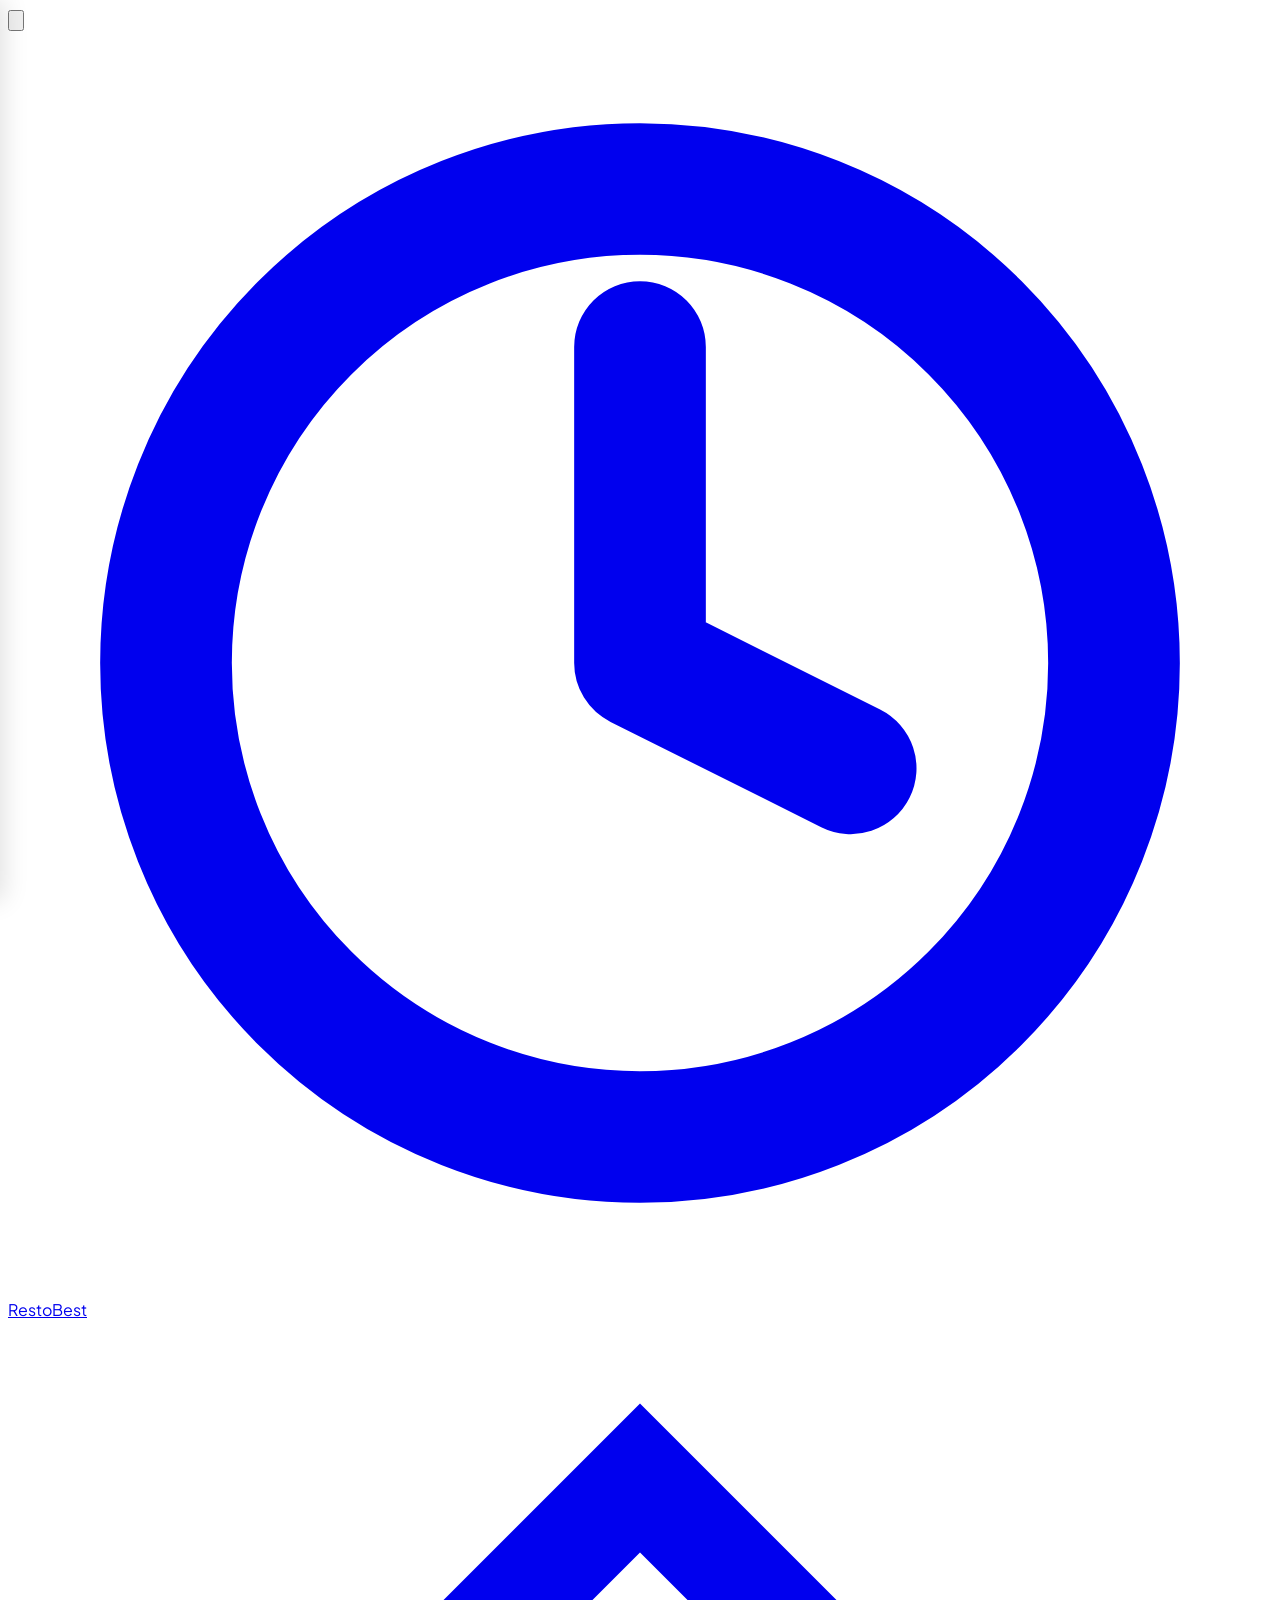
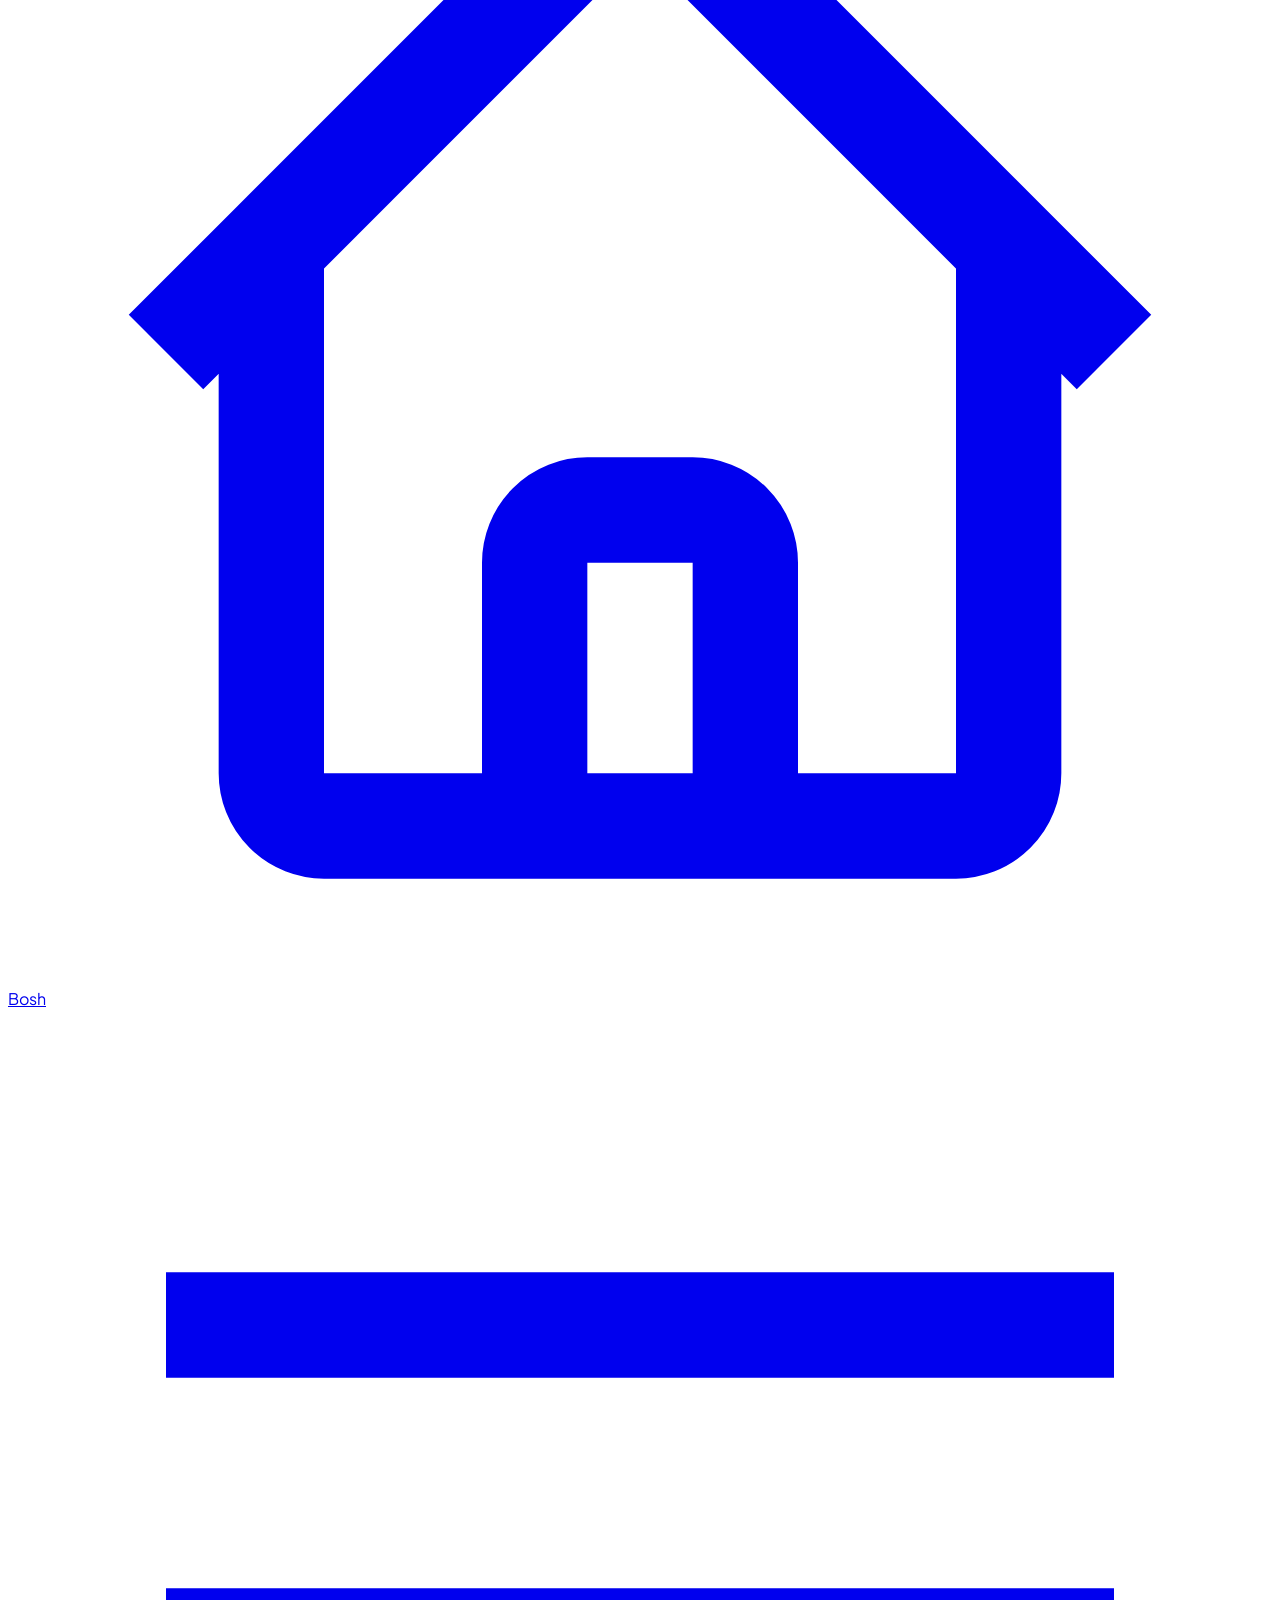
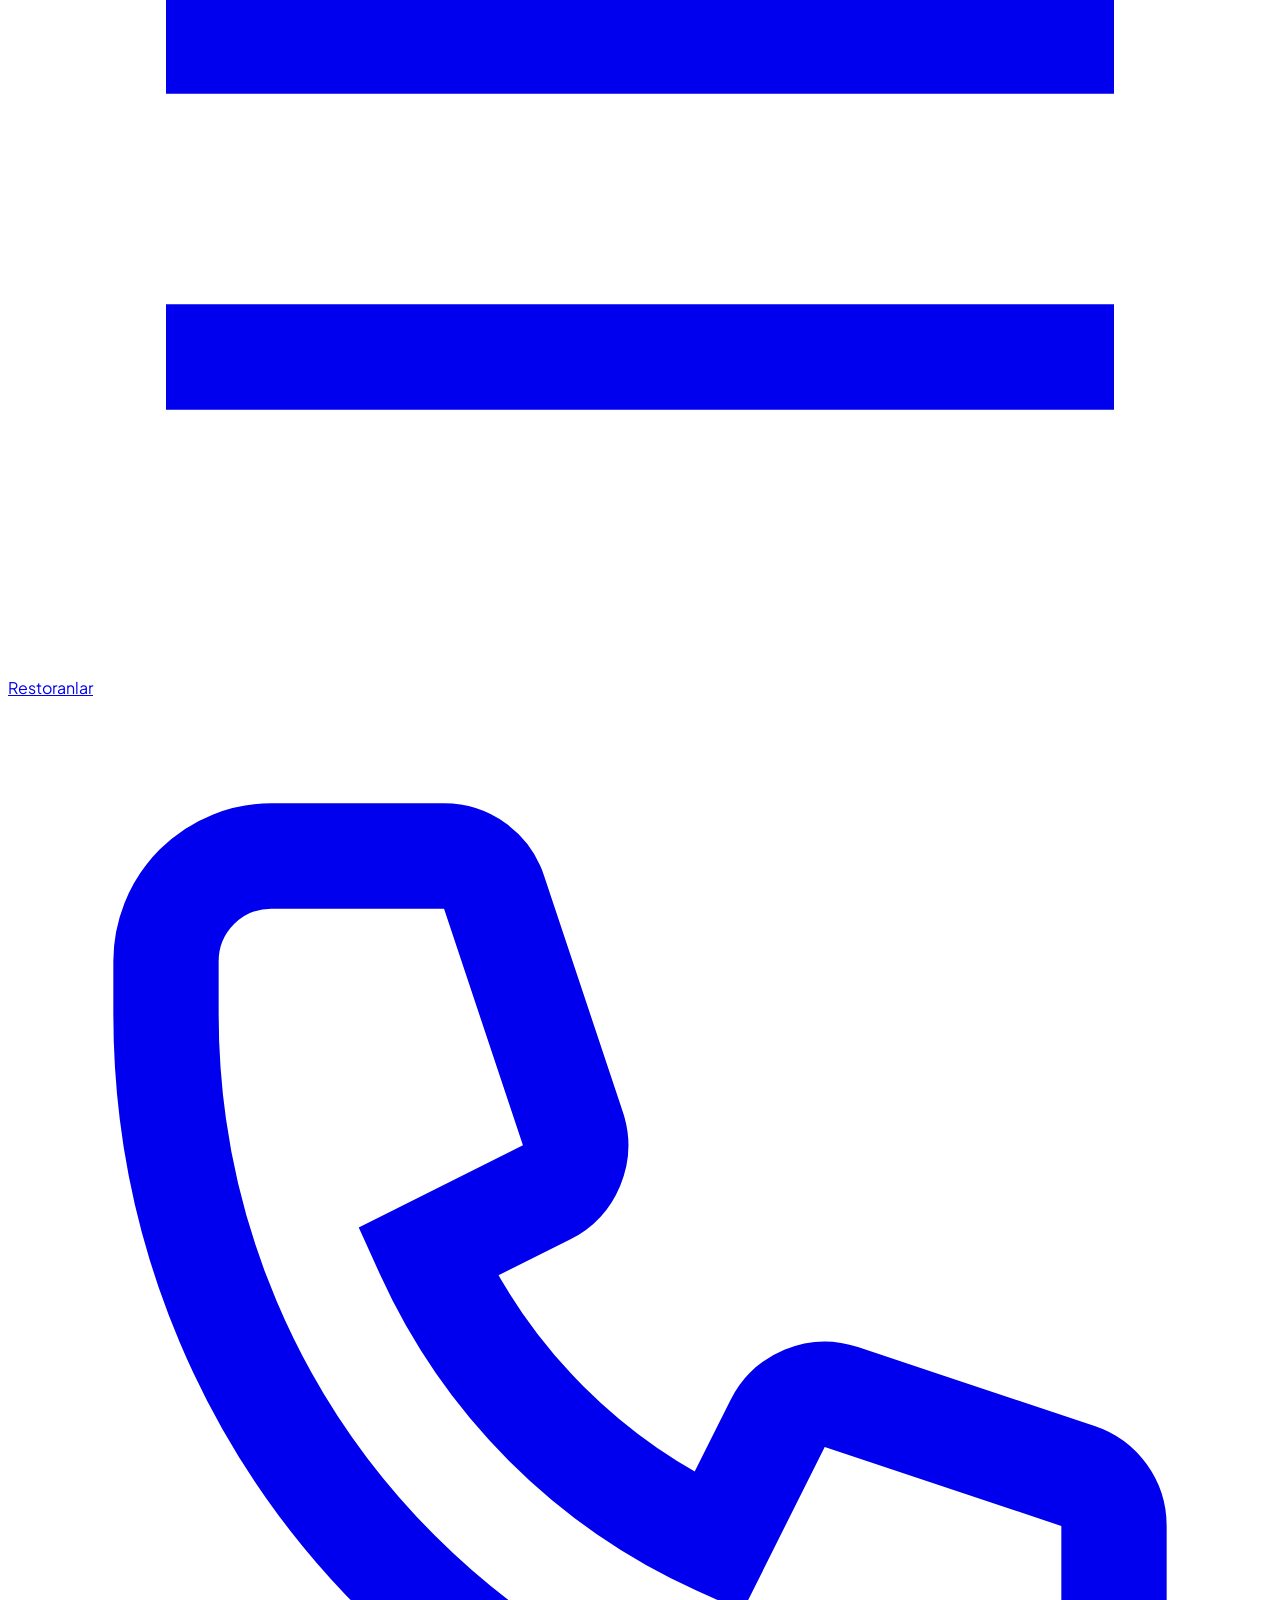
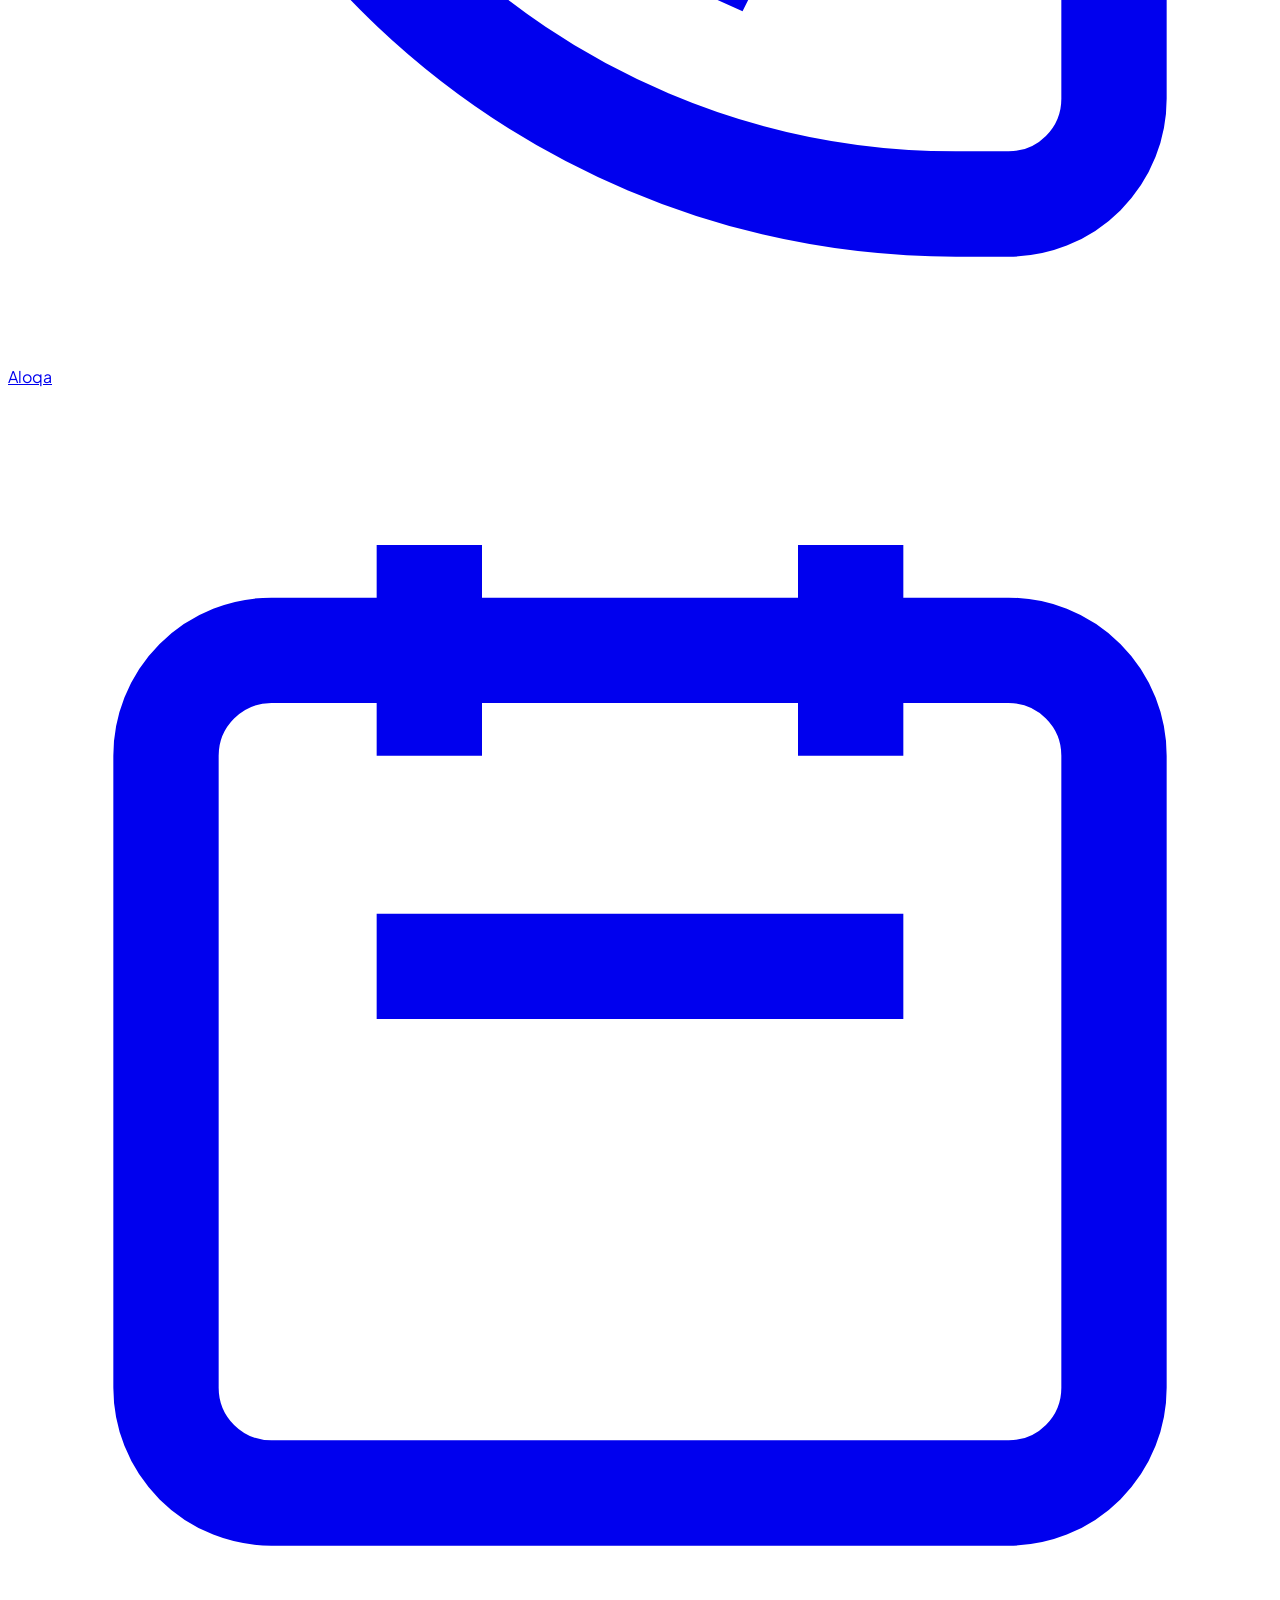
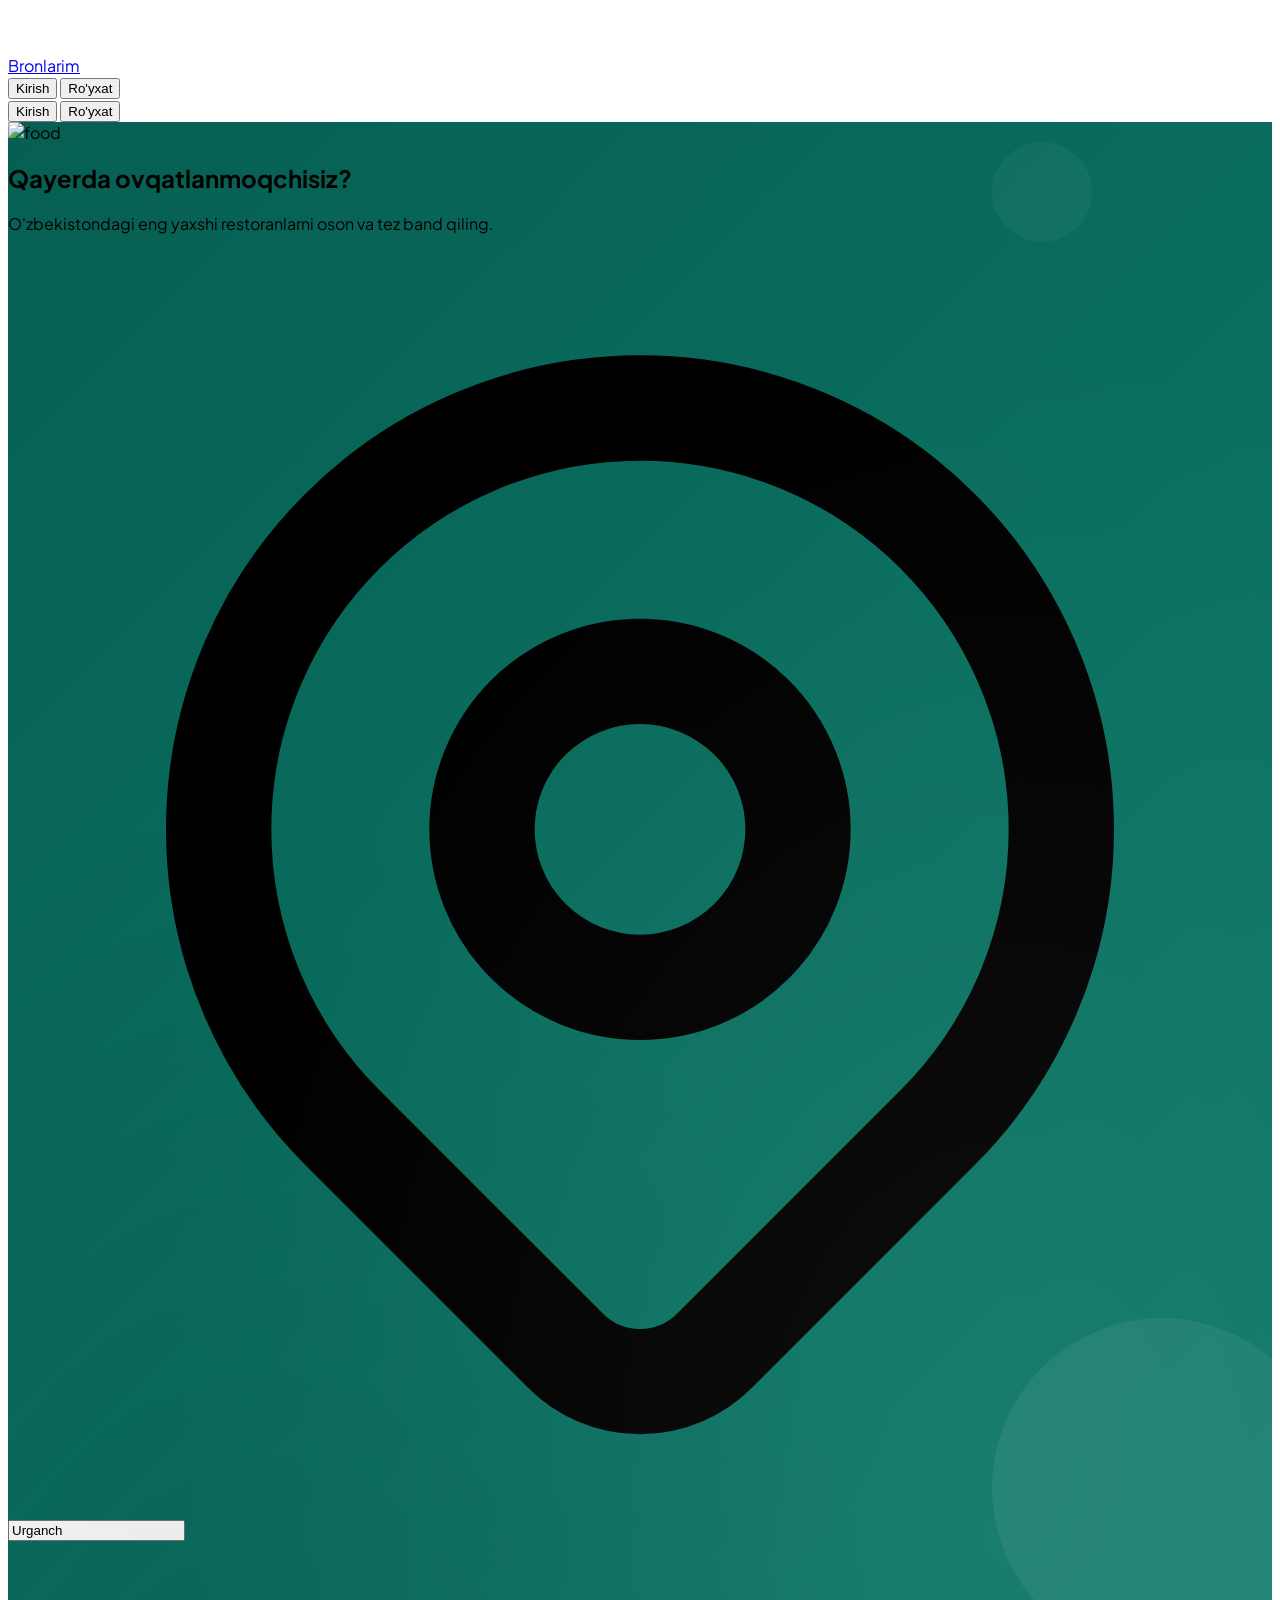
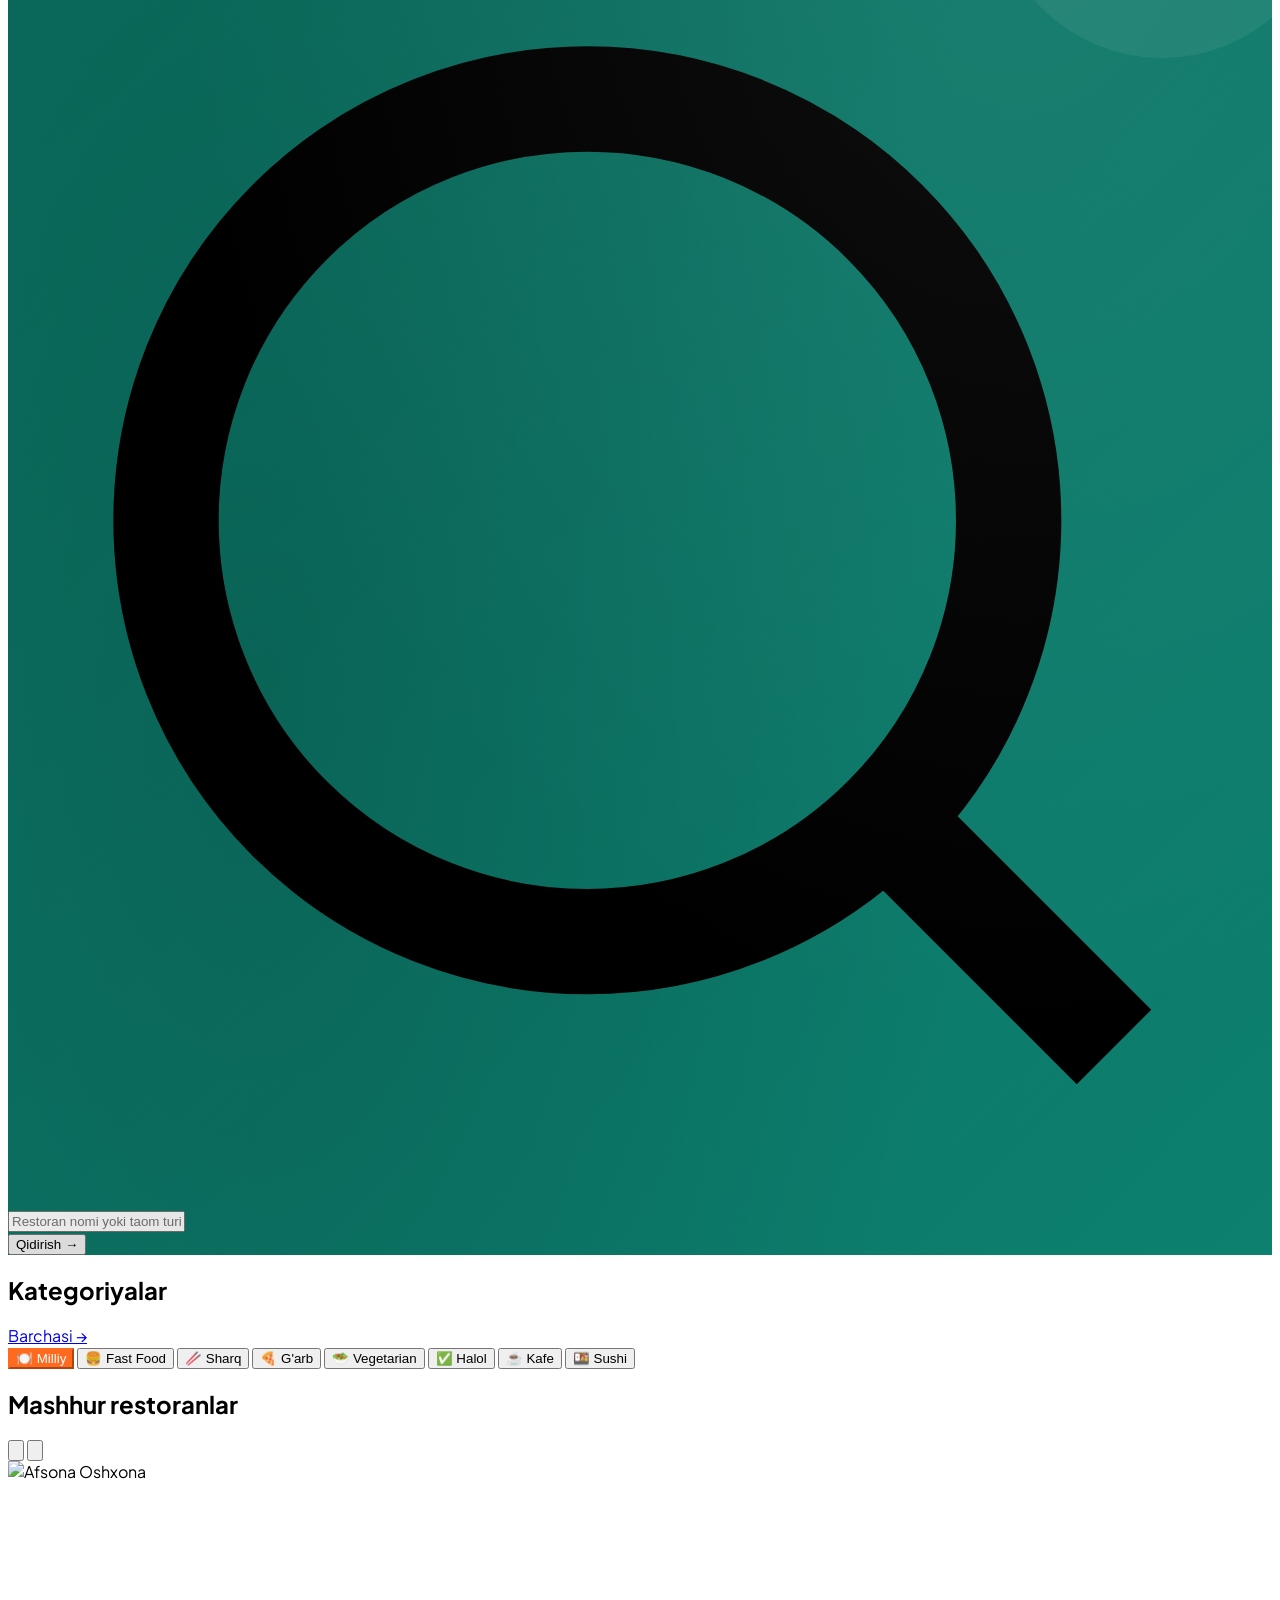
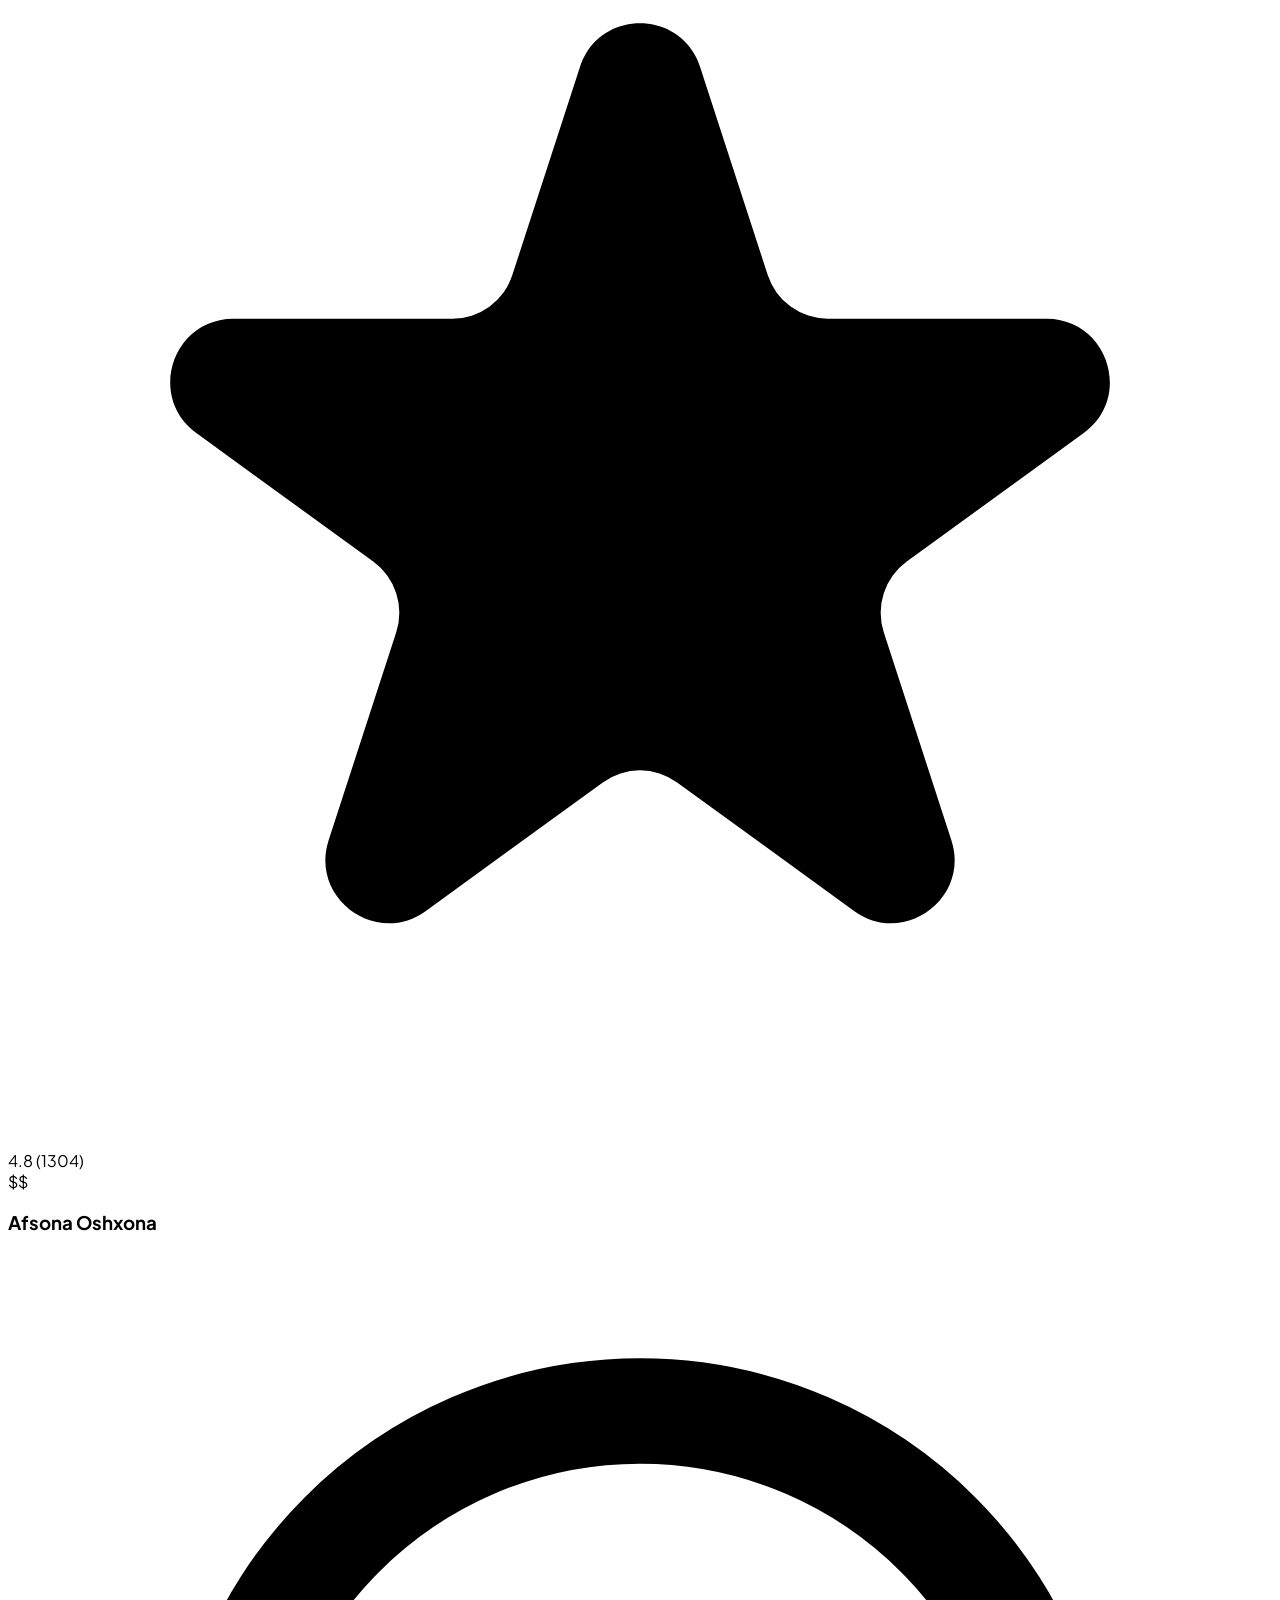
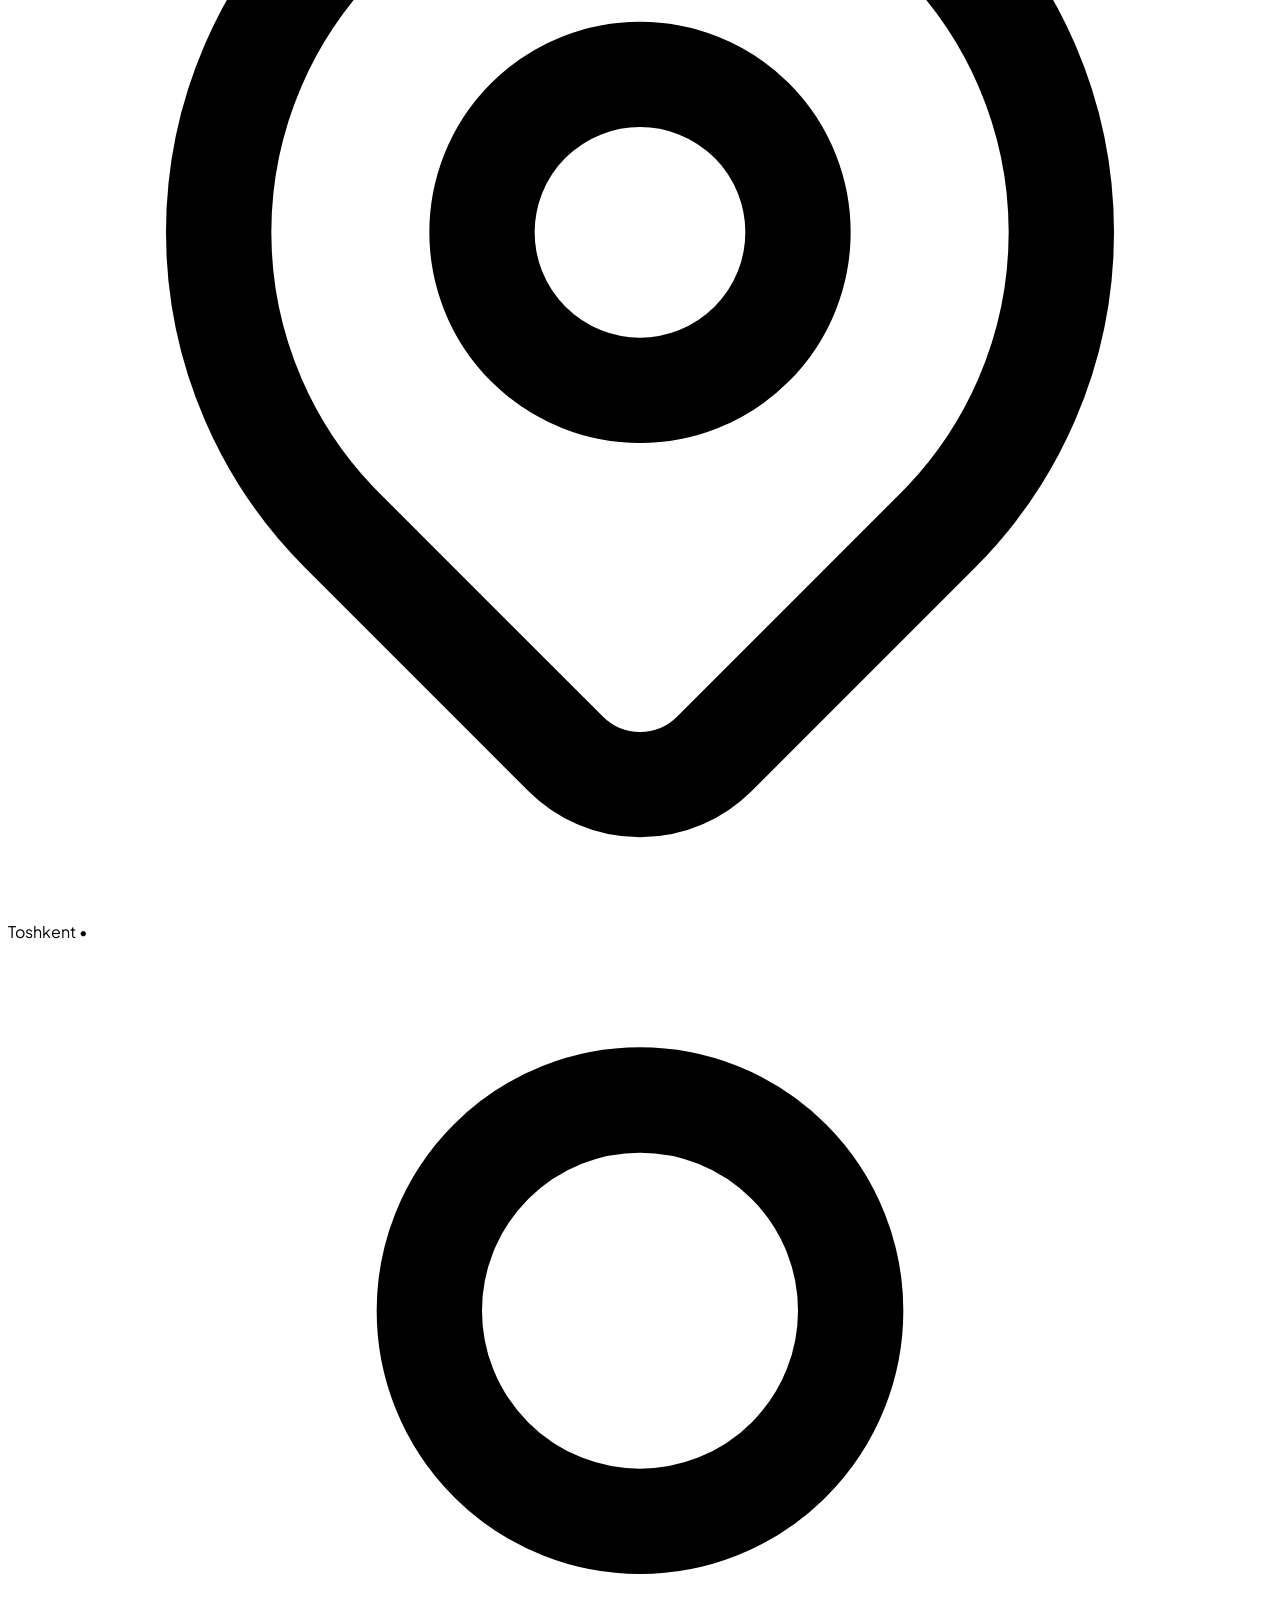
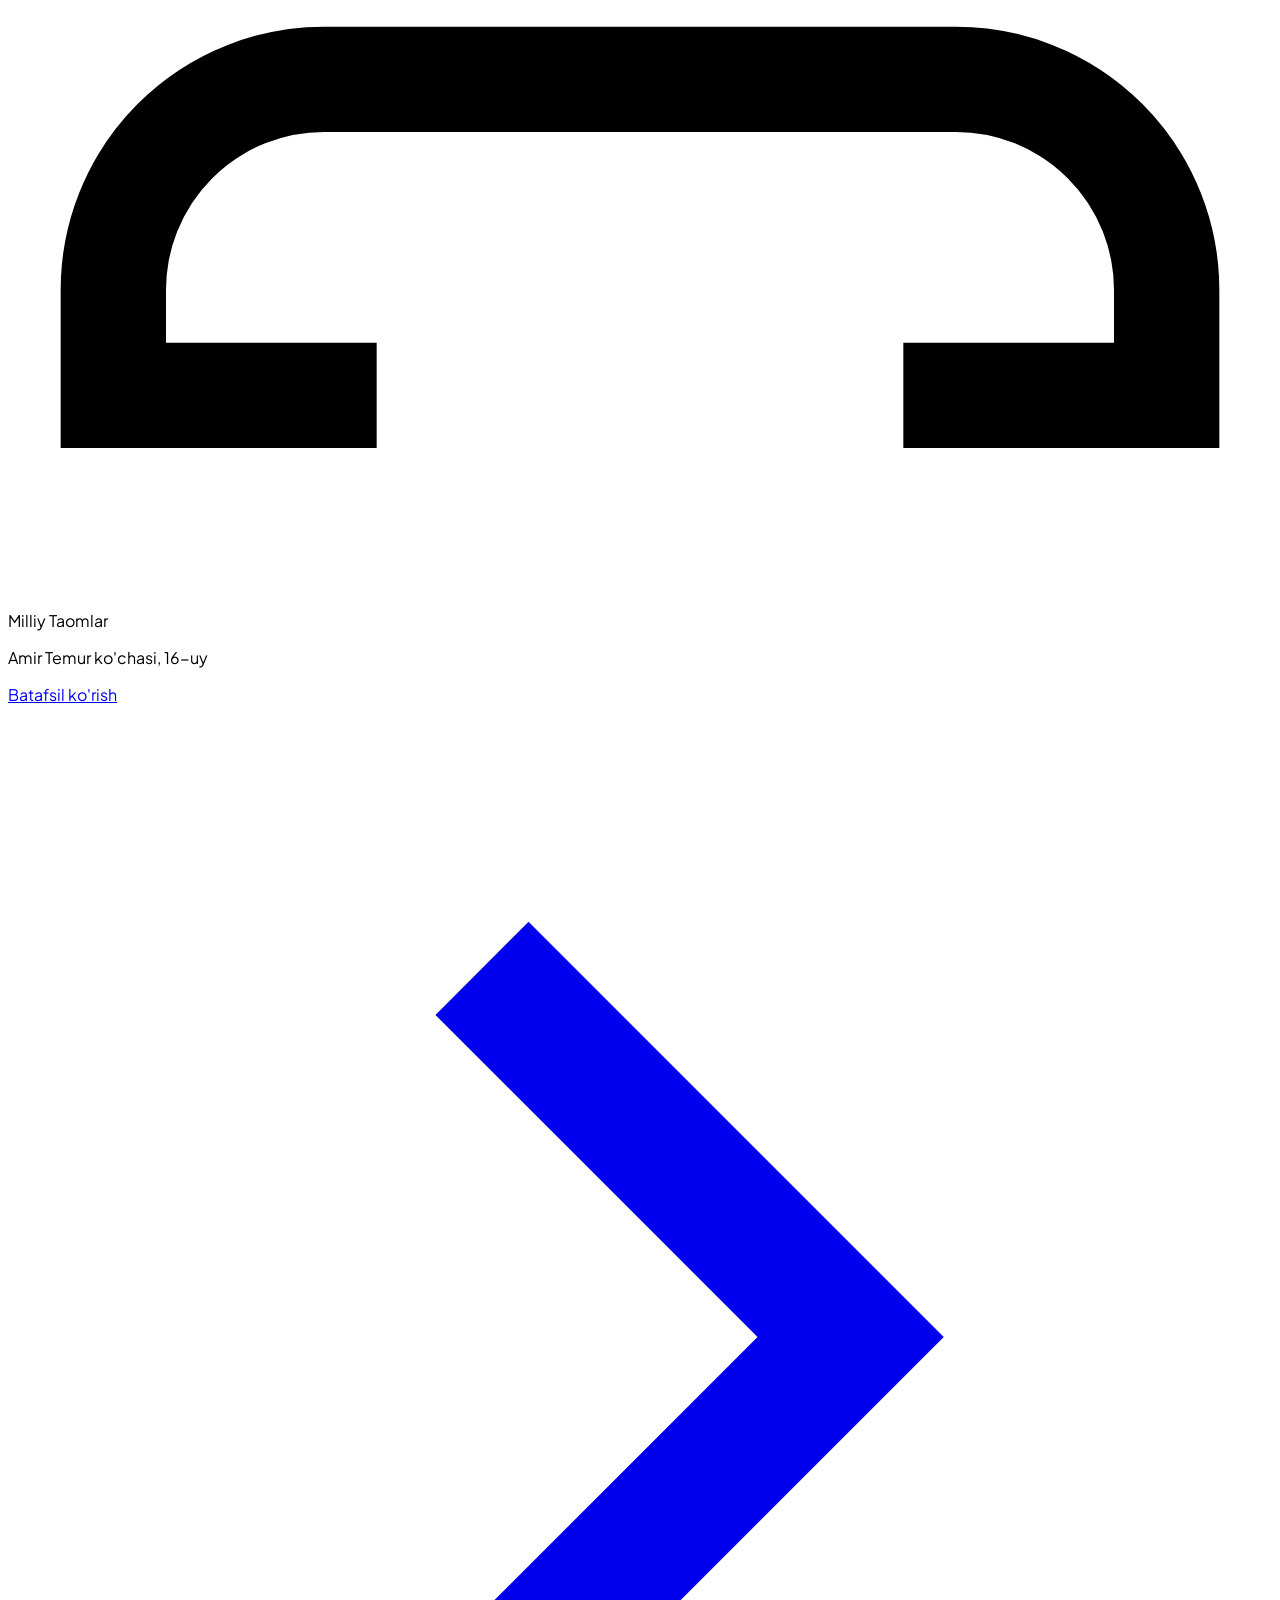
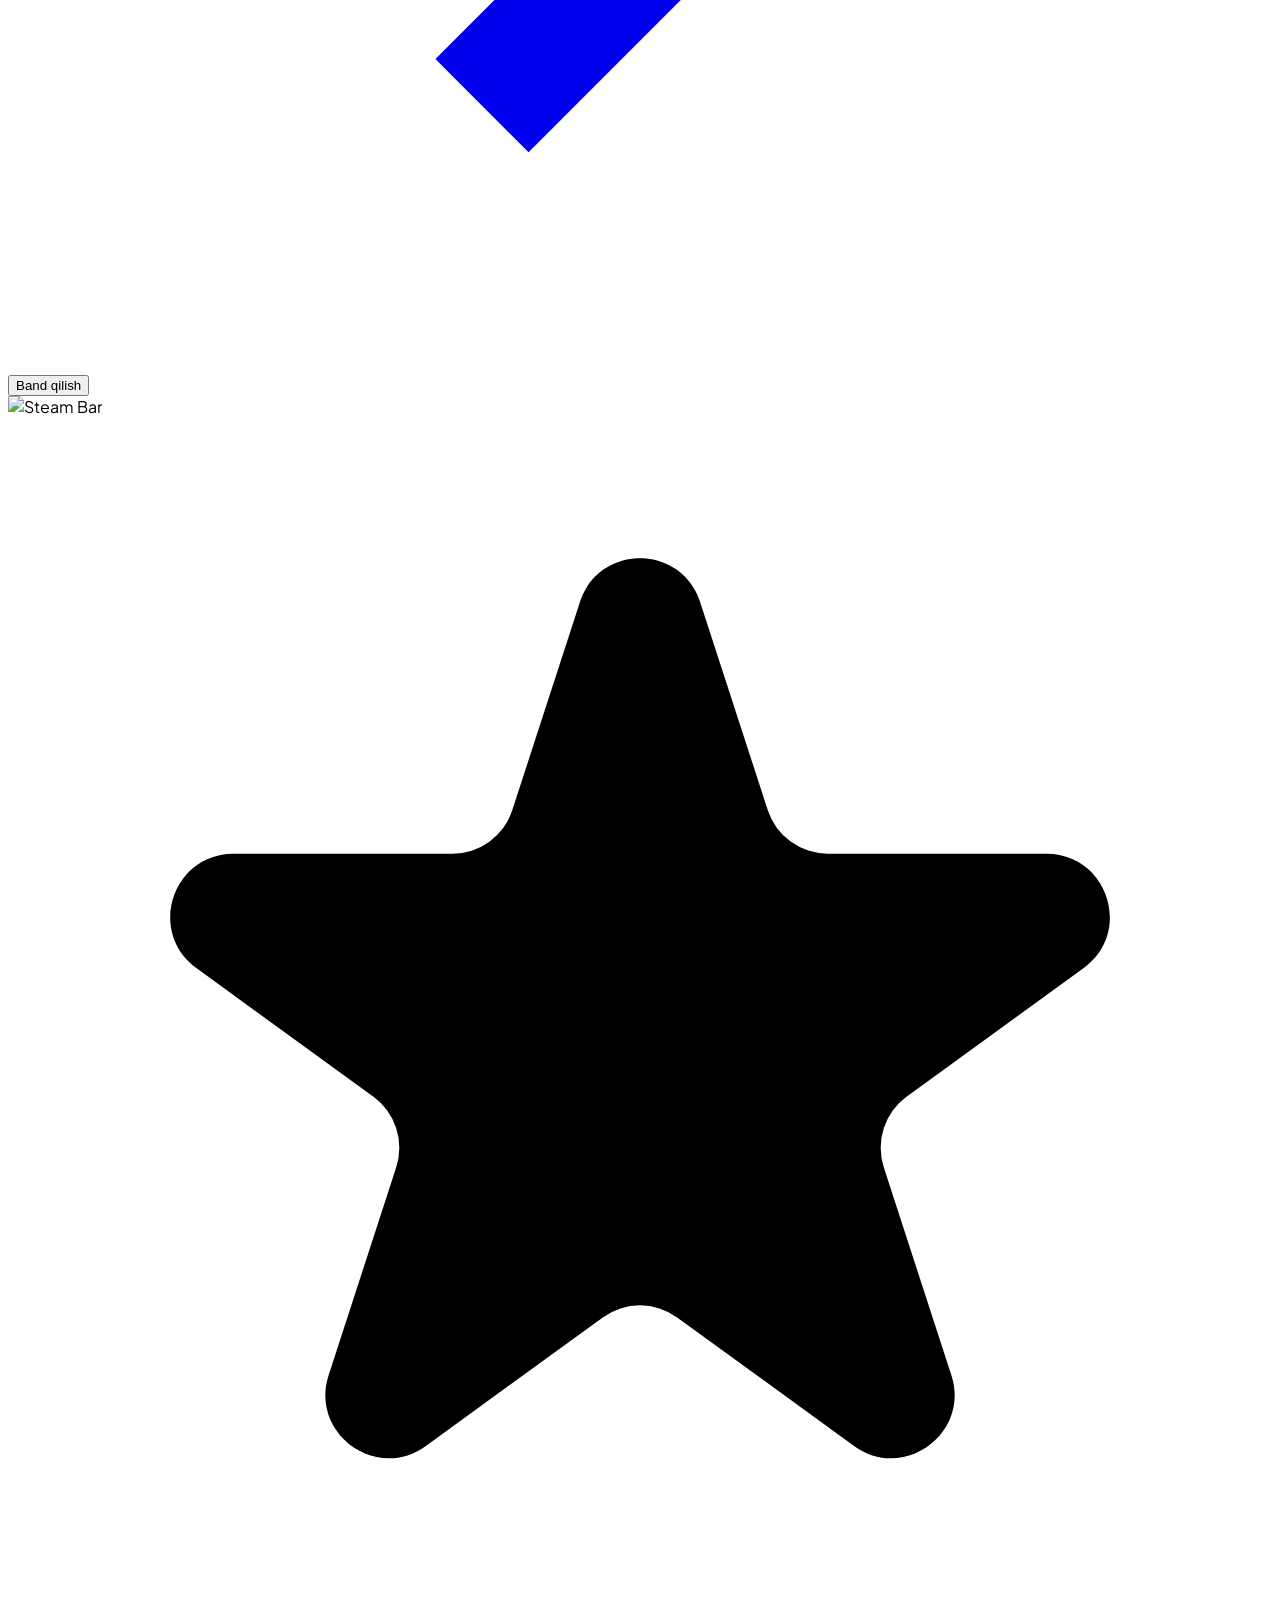
==== index.html @ 813c9ca2 "change index" ====
<!doctype html>
<html lang="en">
    <head>
        <meta charset="UTF-8" />
        <meta name="viewport" content="width=device-width, initial-scale=1.0" />
        <title>RestoBest</title>
        <script src="https://cdn.tailwindcss.com"></script>
        <link
            href="https://fonts.googleapis.com/css2?family=Plus+Jakarta+Sans:wght@400;500;600;700;800&family=Playfair+Display:wght@700&display=swap"
            rel="stylesheet"/>
        <script>
            tailwind.config = {
                theme: {
                    extend: {
                        fontFamily: {
                            sans: ["Plus Jakarta Sans", "sans-serif"],
                            display: ["Playfair Display", "serif"],
                        },
                        colors: {
                            brand: {
                                50: "#fff5ee",
                                100: "#ffe8d5",
                                200: "#ffd0aa",
                                300: "#ffb07a",
                                400: "#ff8544",
                                500: "#ff6a1f",
                                600: "#f04f00",
                                700: "#c73d00",
                                800: "#9e3100",
                                900: "#7d2a00",
                            },
                            teal: {
                                500: "#0fa89e",
                                600: "#0d9189",
                            },
                        },
                        keyframes: {
                            fadeUp: {
                                "0%": {
                                    opacity: "0",
                                    transform: "translateY(22px)",
                                },
                                "100%": {
                                    opacity: "1",
                                    transform: "translateY(0)",
                                },
                            },
                        },
                        animation: {
                            "fade-up": "fadeUp 0.55s ease both",
                            "fade-up2": "fadeUp 0.55s .1s ease both",
                            "fade-up3": "fadeUp 0.55s .2s ease both",
                        },
                    },
                },
            };
        </script>
        <style>
            * {
                box-sizing: border-box;
            }
            body {
                font-family: "Plus Jakarta Sans", sans-serif;
            }

            /* nav link underline */
            .nav-link {
                position: relative;
            }
            .nav-link::after {
                content: "";
                position: absolute;
                bottom: -2px;
                left: 0;
                width: 0;
                height: 2px;
                background: #ff6a1f;
                transition: width 0.25s ease;
            }
            .nav-link:hover::after {
                width: 100%;
            }

            /* hero gradient bg */
            .hero-bg {
                background: linear-gradient(
                    135deg,
                    #065f52 0%,
                    #0a7060 40%,
                    #0d8070 100%
                );
                position: relative;
                overflow: hidden;
            }
            .hero-bg::before {
                content: "";
                position: absolute;
                inset: 0;
                background:
                    radial-gradient(
                        ellipse at 80% 50%,
                        rgba(255, 255, 255, 0.06) 0%,
                        transparent 60%
                    ),
                    radial-gradient(
                        ellipse at 20% 80%,
                        rgba(0, 0, 0, 0.15) 0%,
                        transparent 50%
                    );
            }
            /* circle decoration */
            .hero-circle {
                position: absolute;
                right: -60px;
                top: 50%;
                transform: translateY(-50%);
                width: 340px;
                height: 340px;
                border-radius: 50%;
                background: rgba(255, 255, 255, 0.06);
            }
            .hero-circle-sm {
                position: absolute;
                right: 180px;
                top: 20px;
                width: 100px;
                height: 100px;
                border-radius: 50%;
                background: rgba(255, 255, 255, 0.04);
            }

            /* card hover */
            .resto-card {
                transition:
                    transform 0.28s cubic-bezier(0.25, 0.8, 0.25, 1),
                    box-shadow 0.28s cubic-bezier(0.25, 0.8, 0.25, 1);
            }
            .resto-card:hover {
                transform: translateY(-6px);
                box-shadow: 0 20px 50px rgba(0, 0, 0, 0.13);
            }
            .card-img-wrap {
                overflow: hidden;
            }
            .card-img-wrap img {
                transition: transform 0.45s cubic-bezier(0.25, 0.8, 0.25, 1);
            }
            .resto-card:hover .card-img-wrap img {
                transform: scale(1.07);
            }

            /* category pill */
            .cat-pill {
                transition: all 0.18s;
                cursor: pointer;
                white-space: nowrap;
            }
            .cat-pill.active,
            .cat-pill:hover {
                background: #ff6a1f;
                color: #fff;
                border-color: #ff6a1f;
            }

            /* stagger cards */
            .card-1 {
                animation: fadeUp 0.5s 0.05s ease both;
            }
            .card-2 {
                animation: fadeUp 0.5s 0.14s ease both;
            }
            .card-3 {
                animation: fadeUp 0.5s 0.23s ease both;
            }

            /* drawer overlay */
            #drawer-overlay {
                position: fixed;
                inset: 0;
                background: rgba(0, 0, 0, 0.35);
                z-index: 99;
                opacity: 0;
                pointer-events: none;
                transition: opacity 0.3s ease;
            }
            #drawer-overlay.open {
                opacity: 1;
                pointer-events: all;
            }

            /* drawer panel */
            #mobile-drawer {
                position: fixed;
                top: 0;
                left: 0;
                bottom: 0;
                width: 270px;
                background: #fff;
                z-index: 100;
                transform: translateX(-100%);
                transition: transform 0.35s cubic-bezier(0.4, 0, 0.2, 1);
                box-shadow: 4px 0 24px rgba(0, 0, 0, 0.12);
                display: flex;
                flex-direction: column;
            }
            #mobile-drawer.open {
                transform: translateX(0);
            }

            /* newsletter input focus */
            .nl-input:focus {
                outline: none;
                border-color: #ff6a1f;
                box-shadow: 0 0 0 3px rgba(255, 106, 31, 0.15);
            }

            /* price badge colors */
            .price-1 {
                color: #16a34a;
            }
            .price-2 {
                color: #ca8a04;
            }
            .price-3 {
                color: #dc2626;
            }

            /* scrollbar hide for categories */
            .scroll-hide {
                scrollbar-width: none;
            }
            .scroll-hide::-webkit-scrollbar {
                display: none;
            }
        </style>
    </head>
    <body class="bg-gray-50 text-gray-800 min-h-screen">
        <!-- ══════ NAVBAR ══════ -->
        <header
            class="sticky top-0 z-50 bg-white/95 backdrop-blur border-b border-gray-100 shadow-sm"
        >
            <div class="max-w-7xl mx-auto px-4 sm:px-6 lg:px-8">
                <div class="flex items-center justify-between h-16">
                    <!-- Left: Burger + Logo -->
                    <div class="flex items-center gap-3">
                        <button
                            id="hamburger"
                            class="md:hidden p-2 rounded-lg hover:bg-gray-100 transition"
                            aria-label="Menu"
                        >
                            <svg
                                class="w-6 h-6"
                                fill="none"
                                viewBox="0 0 24 24"
                                stroke="currentColor"
                                stroke-width="2"
                            >
                                <path
                                    stroke-linecap="round"
                                    stroke-linejoin="round"
                                    d="M4 6h16M4 12h16M4 18h16"
                                />
                            </svg>
                        </button>
                        <a href="#" class="flex items-center gap-2 group">
                            <div
                                class="w-8 h-8 bg-brand-500 rounded-lg flex items-center justify-center shadow-md group-hover:scale-105 transition-transform"
                            >
                                <svg
                                    class="w-4 h-4 text-white"
                                    fill="none"
                                    viewBox="0 0 24 24"
                                    stroke="currentColor"
                                    stroke-width="2.5"
                                >
                                    <path
                                        stroke-linecap="round"
                                        stroke-linejoin="round"
                                        d="M12 6v6l4 2"
                                    />
                                    <circle
                                        cx="12"
                                        cy="12"
                                        r="9"
                                        stroke="currentColor"
                                        stroke-width="2.5"
                                    />
                                </svg>
                            </div>
                            <span class="text-xl font-extrabold tracking-tight">
                                <span class="text-brand-500">Resto</span
                                ><span class="text-gray-800">Best</span>
                            </span>
                        </a>
                    </div>

                    <!-- Desktop nav -->
                    <nav class="hidden md:flex items-center gap-8">
                        <a
                            href="Asosiy.html"
                            class="nav-link flex items-center gap-1.5 text-sm font-semibold text-brand-500"
                        >
                            <svg
                                class="w-4 h-4"
                                fill="none"
                                viewBox="0 0 24 24"
                                stroke="currentColor"
                                stroke-width="2"
                            >
                                <path
                                    d="M3 12l2-2m0 0l7-7 7 7M5 10v10a1 1 0 001 1h3m10-11l2 2m-2-2v10a1 1 0 01-1 1h-3m-6 0a1 1 0 001-1v-4a1 1 0 011-1h2a1 1 0 011 1v4a1 1 0 001 1m-6 0h6"
                                />
                            </svg>
                            Bosh
                        </a>
                        <a
                            href="restoranlar.html"
                            class="nav-link flex items-center gap-1.5 text-sm font-medium text-gray-700 hover:text-brand-500 transition-colors"
                        >
                            <svg
                                class="w-4 h-4"
                                fill="none"
                                viewBox="0 0 24 24"
                                stroke="currentColor"
                                stroke-width="2"
                            >
                                <path d="M3 6h18M3 12h18M3 18h18" />
                            </svg>
                            Restoranlar
                        </a>
                        <a
                            href="#"
                            class="nav-link flex items-center gap-1.5 text-sm font-medium text-gray-700 hover:text-brand-500 transition-colors"
                        >
                            <svg
                                class="w-4 h-4"
                                fill="none"
                                viewBox="0 0 24 24"
                                stroke="currentColor"
                                stroke-width="2"
                            >
                                <path
                                    d="M3 5a2 2 0 012-2h3.28a1 1 0 01.948.684l1.498 4.493a1 1 0 01-.502 1.21l-2.257 1.13a11.042 11.042 0 005.516 5.516l1.13-2.257a1 1 0 011.21-.502l4.493 1.498a1 1 0 01.684.949V19a2 2 0 01-2 2h-1C9.716 21 3 14.284 3 6V5z"
                                />
                            </svg>
                            Aloqa
                        </a>
                        <a
                            href="#"
                            class="nav-link flex items-center gap-1.5 text-sm font-medium text-gray-700 hover:text-brand-500 transition-colors"
                        >
                            <svg
                                class="w-4 h-4"
                                fill="none"
                                viewBox="0 0 24 24"
                                stroke="currentColor"
                                stroke-width="2"
                            >
                                <path
                                    d="M8 7V3m8 4V3m-9 8h10M5 21h14a2 2 0 002-2V7a2 2 0 00-2-2H5a2 2 0 00-2 2v12a2 2 0 002 2z"
                                />
                            </svg>
                            Bronlarim
                        </a>
                    </nav>

                    <!-- Desktop auth -->
                    <div class="hidden md:flex items-center gap-3">
                        <button
                            class="px-5 py-2 rounded-lg text-sm font-semibold border-2 border-gray-200 hover:border-brand-400 hover:text-brand-500 transition-all"
                        >
                            Kirish
                        </button>
                        <button
                            class="px-5 py-2 rounded-lg text-sm font-semibold bg-brand-500 text-white hover:bg-brand-600 shadow-md transition-all active:scale-95"
                        >
                            Ro'yxat
                        </button>
                    </div>

                    <!-- Mobile auth -->
                    <div class="flex md:hidden items-center gap-2">
                        <button
                            class="px-3 py-1.5 rounded-lg text-xs font-semibold border-2 border-gray-200"
                        >
                            Kirish
                        </button>
                        <button
                            class="px-3 py-1.5 rounded-lg text-xs font-semibold bg-brand-500 text-white shadow-sm"
                        >
                            Ro'yxat
                        </button>
                    </div>
                </div>
            </div>
        </header>

        <!-- Drawer overlay -->
        <div id="drawer-overlay"></div>

        <!-- Drawer panel -->
        <div id="mobile-drawer">
            <div
                class="flex items-center justify-between px-5 h-16 border-b border-gray-100 shrink-0"
            >
                <a href="#" class="flex items-center gap-2">
                    <div
                        class="w-7 h-7 bg-brand-500 rounded-lg flex items-center justify-center"
                    >
                        <svg
                            class="w-3.5 h-3.5 text-white"
                            fill="none"
                            viewBox="0 0 24 24"
                            stroke="currentColor"
                            stroke-width="2.5"
                        >
                            <path
                                stroke-linecap="round"
                                stroke-linejoin="round"
                                d="M12 6v6l4 2"
                            />
                            <circle
                                cx="12"
                                cy="12"
                                r="9"
                                stroke="currentColor"
                                stroke-width="2.5"
                            />
                        </svg>
                    </div>
                    <span class="text-lg font-extrabold"
                        ><span class="text-brand-500">Resto</span
                        ><span class="text-gray-800">Best</span></span
                    >
                </a>
                <button
                    id="drawer-close"
                    class="p-1.5 rounded-lg hover:bg-gray-100 text-gray-400 transition"
                >
                    <svg
                        class="w-5 h-5"
                        fill="none"
                        viewBox="0 0 24 24"
                        stroke="currentColor"
                        stroke-width="2.5"
                    >
                        <path
                            stroke-linecap="round"
                            stroke-linejoin="round"
                            d="M6 18L18 6M6 6l12 12"
                        />
                    </svg>
                </button>
            </div>
            <nav class="flex flex-col gap-1 p-4 flex-1">
                <a
                    href="Asosiy.html"
                    class="flex items-center gap-3 px-3 py-3 rounded-xl text-sm font-semibold text-brand-500 bg-brand-50"
                >
                    <svg
                        class="w-5 h-5 text-brand-400"
                        fill="none"
                        viewBox="0 0 24 24"
                        stroke="currentColor"
                        stroke-width="2"
                    >
                        <path
                            d="M3 12l2-2m0 0l7-7 7 7M5 10v10a1 1 0 001 1h3m10-11l2 2m-2-2v10a1 1 0 01-1 1h-3m-6 0a1 1 0 001-1v-4a1 1 0 011-1h2a1 1 0 011 1v4a1 1 0 001 1m-6 0h6"
                        />
                    </svg>
                    Bosh
                </a>
                <a
                    href="restobest.html"
                    class="flex items-center gap-3 px-3 py-3 rounded-xl text-sm font-medium text-gray-700 hover:bg-gray-50 hover:text-brand-500 transition-colors"
                >
                    <svg
                        class="w-5 h-5 text-gray-400"
                        fill="none"
                        viewBox="0 0 24 24"
                        stroke="currentColor"
                        stroke-width="2"
                    >
                        <path d="M3 6h18M3 12h18M3 18h18" />
                    </svg>
                    Restoranlar
                </a>
                <a
                    href="#"
                    class="flex items-center gap-3 px-3 py-3 rounded-xl text-sm font-medium text-gray-700 hover:bg-gray-50 hover:text-brand-500 transition-colors"
                >
                    <svg
                        class="w-5 h-5 text-gray-400"
                        fill="none"
                        viewBox="0 0 24 24"
                        stroke="currentColor"
                        stroke-width="2"
                    >
                        <path
                            d="M3 5a2 2 0 012-2h3.28a1 1 0 01.948.684l1.498 4.493a1 1 0 01-.502 1.21l-2.257 1.13a11.042 11.042 0 005.516 5.516l1.13-2.257a1 1 0 011.21-.502l4.493 1.498a1 1 0 01.684.949V19a2 2 0 01-2 2h-1C9.716 21 3 14.284 3 6V5z"
                        />
                    </svg>
                    Aloqa
                </a>
                <a
                    href="#"
                    class="flex items-center gap-3 px-3 py-3 rounded-xl text-sm font-medium text-gray-700 hover:bg-gray-50 hover:text-brand-500 transition-colors"
                >
                    <svg
                        class="w-5 h-5 text-gray-400"
                        fill="none"
                        viewBox="0 0 24 24"
                        stroke="currentColor"
                        stroke-width="2"
                    >
                        <path
                            d="M8 7V3m8 4V3m-9 8h10M5 21h14a2 2 0 002-2V7a2 2 0 00-2-2H5a2 2 0 00-2 2v12a2 2 0 002 2z"
                        />
                    </svg>
                    Bronlarim
                </a>
            </nav>
            <div
                class="p-4 border-t border-gray-100 flex flex-col gap-2 shrink-0"
            >
                <button
                    class="w-full py-2.5 rounded-xl text-sm font-semibold border-2 border-gray-200 hover:border-brand-400 hover:text-brand-500 transition-all"
                >
                    Kirish
                </button>
                <button
                    class="w-full py-2.5 rounded-xl text-sm font-semibold bg-brand-500 text-white hover:bg-brand-600 shadow-md transition-all"
                >
                    Ro'yxat
                </button>
            </div>
        </div>

        <!-- ══════ HERO ══════ -->
        <section
            class="hero-bg min-h-[300px] sm:min-h-[340px] flex items-center relative"
        >
            <div class="hero-circle"></div>
            <div class="hero-circle-sm"></div>

            <!-- Decorative food circles top-right -->
            <div
                class="absolute right-4 sm:right-12 lg:right-24 top-1/2 -translate-y-1/2 hidden sm:block"
            >
                <div
                    class="w-36 h-36 lg:w-48 lg:h-48 rounded-full overflow-hidden border-4 border-white/20 shadow-2xl"
                >
                    <img
                        src="https://images.unsplash.com/photo-1529543544282-ea669407fca3?w=400&q=80"
                        alt="food"
                        class="w-full h-full object-cover"
                    />
                </div>
            </div>

            <div
                class="relative z-10 max-w-7xl mx-auto px-4 sm:px-6 lg:px-8 py-14 sm:py-16 w-full"
            >
                <div class="max-w-lg">
                    <h1
                        class="text-3xl sm:text-4xl lg:text-5xl font-extrabold text-white leading-tight mb-3 animation fade-up"
                    >
                        Qayerda ovqatlanmoqchisiz?
                    </h1>
                    <p
                        class="text-white/70 text-sm sm:text-base mb-8 animation fade-up2"
                    >
                        O'zbekistondagi eng yaxshi restoranlarni oson va tez
                        band qiling.
                    </p>

                    <!-- Search bar -->
                    <div
                        class="flex flex-col sm:flex-row gap-3 max-w-xl animation fade-up3"
                    >
                        <!-- Location -->
                        <div
                            class="flex items-center gap-2 bg-white rounded-xl px-4 py-3 flex-1 min-w-0 shadow-lg"
                        >
                            <svg
                                class="w-4 h-4 text-brand-500 shrink-0"
                                fill="none"
                                viewBox="0 0 24 24"
                                stroke="currentColor"
                                stroke-width="2"
                            >
                                <path
                                    d="M17.657 16.657L13.414 20.9a1.998 1.998 0 01-2.827 0l-4.244-4.243a8 8 0 1111.314 0z"
                                />
                                <path d="M15 11a3 3 0 11-6 0 3 3 0 016 0z" />
                            </svg>
                            <input
                                type="text"
                                value="Urganch"
                                class="text-sm font-medium text-gray-800 bg-transparent focus:outline-none w-full placeholder-gray-400"
                            />
                        </div>

                        <!-- Search input -->
                        <div
                            class="flex items-center gap-2 bg-white rounded-xl px-4 py-3 flex-[2] min-w-0 shadow-lg"
                        >
                            <svg
                                class="w-4 h-4 text-gray-400 shrink-0"
                                fill="none"
                                viewBox="0 0 24 24"
                                stroke="currentColor"
                                stroke-width="2"
                            >
                                <circle cx="11" cy="11" r="8" />
                                <path d="M21 21l-4.35-4.35" />
                            </svg>
                            <input
                                type="text"
                                placeholder="Restoran nomi yoki taom turi..."
                                class="text-sm text-gray-600 bg-transparent focus:outline-none w-full placeholder-gray-400"
                            />
                        </div>

                        <!-- CTA -->
                        <button
                            class="px-6 py-3 rounded-xl bg-brand-500 hover:bg-brand-600 text-white font-bold text-sm shadow-lg transition-all active:scale-95 whitespace-nowrap"
                        >
                            Qidirish →
                        </button>
                    </div>
                </div>
            </div>
        </section>

        <!-- ══════ MAIN ══════ -->
        <main class="max-w-7xl mx-auto px-4 sm:px-6 lg:px-8">
            <!-- ─── Kategoriyalar ─── -->
            <section class="py-10">
                <div class="flex items-center justify-between mb-5">
                    <h2 class="text-xl font-extrabold text-gray-900">
                        Kategoriyalar
                    </h2>
                    <a
                        href="restobest.html"
                        class="text-brand-500 text-sm font-semibold hover:underline"
                        >Barchasi →</a
                    >
                </div>

                <!-- Scrollable pills -->
                <div class="flex gap-3 overflow-x-auto scroll-hide pb-1">
                    <button
                        class="cat-pill active flex items-center gap-2 px-5 py-2.5 rounded-full border-2 border-brand-500 bg-brand-500 text-white text-sm font-semibold shadow-sm"
                    >
                        🍽️ Milliy
                    </button>
                    <button
                        class="cat-pill flex items-center gap-2 px-5 py-2.5 rounded-full border-2 border-gray-200 bg-white text-gray-700 text-sm font-semibold"
                    >
                        🍔 Fast Food
                    </button>
                    <button
                        class="cat-pill flex items-center gap-2 px-5 py-2.5 rounded-full border-2 border-gray-200 bg-white text-gray-700 text-sm font-semibold"
                    >
                        🥢 Sharq
                    </button>
                    <button
                        class="cat-pill flex items-center gap-2 px-5 py-2.5 rounded-full border-2 border-gray-200 bg-white text-gray-700 text-sm font-semibold"
                    >
                        🍕 G'arb
                    </button>
                    <button
                        class="cat-pill flex items-center gap-2 px-5 py-2.5 rounded-full border-2 border-gray-200 bg-white text-gray-700 text-sm font-semibold"
                    >
                        🥗 Vegetarian
                    </button>
                    <button
                        class="cat-pill flex items-center gap-2 px-5 py-2.5 rounded-full border-2 border-gray-200 bg-white text-gray-700 text-sm font-semibold"
                    >
                        ✅ Halol
                    </button>
                    <button
                        class="cat-pill flex items-center gap-2 px-5 py-2.5 rounded-full border-2 border-gray-200 bg-white text-gray-700 text-sm font-semibold"
                    >
                        ☕ Kafe
                    </button>
                    <button
                        class="cat-pill flex items-center gap-2 px-5 py-2.5 rounded-full border-2 border-gray-200 bg-white text-gray-700 text-sm font-semibold"
                    >
                        🍱 Sushi
                    </button>
                </div>
            </section>

            <!-- ─── Mashhur restoranlar ─── -->
            <section class="pb-12">
                <div class="flex items-center justify-between mb-6">
                    <h2 class="text-xl font-extrabold text-gray-900">
                        Mashhur restoranlar
                    </h2>
                    <div class="flex items-center gap-2">
                        <button
                            id="prev-btn"
                            class="w-9 h-9 flex items-center justify-center rounded-full border-2 border-gray-200 hover:border-brand-400 hover:text-brand-500 text-gray-500 transition-all"
                        >
                            <svg
                                class="w-4 h-4"
                                fill="none"
                                viewBox="0 0 24 24"
                                stroke="currentColor"
                                stroke-width="2.5"
                            >
                                <path
                                    stroke-linecap="round"
                                    stroke-linejoin="round"
                                    d="M15 19l-7-7 7-7"
                                />
                            </svg>
                        </button>
                        <button
                            id="next-btn"
                            class="w-9 h-9 flex items-center justify-center rounded-full border-2 border-gray-200 hover:border-brand-400 hover:text-brand-500 text-gray-500 transition-all"
                        >
                            <svg
                                class="w-4 h-4"
                                fill="none"
                                viewBox="0 0 24 24"
                                stroke="currentColor"
                                stroke-width="2.5"
                            >
                                <path
                                    stroke-linecap="round"
                                    stroke-linejoin="round"
                                    d="M9 5l7 7-7 7"
                                />
                            </svg>
                        </button>
                    </div>
                </div>

                <div
                    class="grid grid-cols-1 sm:grid-cols-2 lg:grid-cols-3 gap-6"
                >
                    <!-- Card 1: Afsona Oshxona -->
                    <article
                        class="resto-card card-1 bg-white rounded-2xl overflow-hidden shadow-sm border border-gray-100"
                    >
                        <div class="card-img-wrap relative h-48">
                            <img
                                src="https://images.unsplash.com/photo-1555396273-367ea4eb4db5?w=600&q=80"
                                alt="Afsona Oshxona"
                                class="w-full h-full object-cover"
                            />
                            <div
                                class="absolute top-3 left-3 flex items-center gap-1 bg-white/95 backdrop-blur rounded-full px-2.5 py-1 shadow text-xs font-bold"
                            >
                                <svg
                                    class="w-3 h-3 text-yellow-400 fill-yellow-400"
                                    viewBox="0 0 20 20"
                                >
                                    <path
                                        d="M9.049 2.927c.3-.921 1.603-.921 1.902 0l1.07 3.292a1 1 0 00.95.69h3.462c.969 0 1.371 1.24.588 1.81l-2.8 2.034a1 1 0 00-.364 1.118l1.07 3.292c.3.921-.755 1.688-1.54 1.118l-2.8-2.034a1 1 0 00-1.175 0l-2.8 2.034c-.784.57-1.838-.197-1.539-1.118l1.07-3.292a1 1 0 00-.364-1.118L2.98 8.72c-.783-.57-.38-1.81.588-1.81h3.461a1 1 0 00.951-.69l1.07-3.292z"
                                    />
                                </svg>
                                4.8
                                <span class="text-gray-400 font-normal"
                                    >(1304)</span
                                >
                            </div>
                            <div class="absolute top-3 right-3">
                                <span
                                    class="bg-green-500 text-white text-[10px] font-bold px-2 py-0.5 rounded-full"
                                    >$$</span
                                >
                            </div>
                        </div>
                        <div class="p-4">
                            <h3 class="font-bold text-gray-900 text-base mb-1">
                                Afsona Oshxona
                            </h3>
                            <div
                                class="flex items-center gap-3 text-xs text-gray-400 mb-1"
                            >
                                <span class="flex items-center gap-1">
                                    <svg
                                        class="w-3 h-3"
                                        fill="none"
                                        viewBox="0 0 24 24"
                                        stroke="currentColor"
                                        stroke-width="2"
                                    >
                                        <path
                                            d="M17.657 16.657L13.414 20.9a1.998 1.998 0 01-2.827 0l-4.244-4.243a8 8 0 1111.314 0z"
                                        />
                                        <path
                                            d="M15 11a3 3 0 11-6 0 3 3 0 016 0z"
                                        />
                                    </svg>
                                    Toshkent
                                </span>
                                <span>•</span>
                                <span class="flex items-center gap-1">
                                    <svg
                                        class="w-3 h-3"
                                        fill="none"
                                        viewBox="0 0 24 24"
                                        stroke="currentColor"
                                        stroke-width="2"
                                    >
                                        <path
                                            d="M17 20h5v-2a4 4 0 00-4-4H6a4 4 0 00-4 4v2h5"
                                        />
                                        <circle cx="12" cy="7" r="4" />
                                    </svg>
                                    Milliy Taomlar
                                </span>
                            </div>
                            <p class="text-xs text-gray-400 mb-4 truncate">
                                Amir Temur ko'chasi, 16-uy
                            </p>
                            <div class="flex items-center justify-between">
                                <a
                                    href="restobest-detail.html"
                                    class="text-xs text-brand-500 font-semibold hover:underline flex items-center gap-1"
                                >
                                    Batafsil ko'rish
                                    <svg
                                        class="w-3 h-3"
                                        fill="none"
                                        viewBox="0 0 24 24"
                                        stroke="currentColor"
                                        stroke-width="2.5"
                                    >
                                        <path d="M9 5l7 7-7 7" />
                                    </svg>
                                </a>
                                <button
                                    class="px-4 py-2 rounded-xl bg-brand-500 hover:bg-brand-600 text-white text-xs font-bold transition-all active:scale-95 shadow-sm"
                                >
                                    Band qilish
                                </button>
                            </div>
                        </div>
                    </article>

                    <!-- Card 2: Steam Bar -->
                    <article
                        class="resto-card card-2 bg-white rounded-2xl overflow-hidden shadow-sm border border-gray-100"
                    >
                        <div class="card-img-wrap relative h-48">
                            <img
                                src="https://images.unsplash.com/photo-1414235077428-338989a2e8c0?w=600&q=80"
                                alt="Steam Bar"
                                class="w-full h-full object-cover"
                            />
                            <div
                                class="absolute top-3 left-3 flex items-center gap-1 bg-white/95 backdrop-blur rounded-full px-2.5 py-1 shadow text-xs font-bold"
                            >
                                <svg
                                    class="w-3 h-3 text-yellow-400 fill-yellow-400"
                                    viewBox="0 0 20 20"
                                >
                                    <path
                                        d="M9.049 2.927c.3-.921 1.603-.921 1.902 0l1.07 3.292a1 1 0 00.95.69h3.462c.969 0 1.371 1.24.588 1.81l-2.8 2.034a1 1 0 00-.364 1.118l1.07 3.292c.3.921-.755 1.688-1.54 1.118l-2.8-2.034a1 1 0 00-1.175 0l-2.8 2.034c-.784.57-1.838-.197-1.539-1.118l1.07-3.292a1 1 0 00-.364-1.118L2.98 8.72c-.783-.57-.38-1.81.588-1.81h3.461a1 1 0 00.951-.69l1.07-3.292z"
                                    />
                                </svg>
                                4.7
                                <span class="text-gray-400 font-normal"
                                    >(372)</span
                                >
                            </div>
                            <div class="absolute top-3 right-3">
                                <span
                                    class="bg-yellow-500 text-white text-[10px] font-bold px-2 py-0.5 rounded-full"
                                    >$$$</span
                                >
                            </div>
                        </div>
                        <div class="p-4">
                            <h3 class="font-bold text-gray-900 text-base mb-1">
                                Steam Bar
                            </h3>
                            <div
                                class="flex items-center gap-3 text-xs text-gray-400 mb-1"
                            >
                                <span class="flex items-center gap-1">
                                    <svg
                                        class="w-3 h-3"
                                        fill="none"
                                        viewBox="0 0 24 24"
                                        stroke="currentColor"
                                        stroke-width="2"
                                    >
                                        <path
                                            d="M17.657 16.657L13.414 20.9a1.998 1.998 0 01-2.827 0l-4.244-4.243a8 8 0 1111.314 0z"
                                        />
                                        <path
                                            d="M15 11a3 3 0 11-6 0 3 3 0 016 0z"
                                        />
                                    </svg>
                                    Samarqand
                                </span>
                                <span>•</span>
                                <span class="flex items-center gap-1">
                                    <svg
                                        class="w-3 h-3"
                                        fill="none"
                                        viewBox="0 0 24 24"
                                        stroke="currentColor"
                                        stroke-width="2"
                                    >
                                        <path
                                            d="M17 20h5v-2a4 4 0 00-4-4H6a4 4 0 00-4 4v2h5"
                                        />
                                        <circle cx="12" cy="7" r="4" />
                                    </svg>
                                    G'arb Taomlari
                                </span>
                            </div>
                            <p class="text-xs text-gray-400 mb-4 truncate">
                                Registon maydoni yaqinida
                            </p>
                            <div class="flex items-center justify-between">
                                <a
                                    href="restobest-detail.html"
                                    class="text-xs text-brand-500 font-semibold hover:underline flex items-center gap-1"
                                >
                                    Batafsil ko'rish
                                    <svg
                                        class="w-3 h-3"
                                        fill="none"
                                        viewBox="0 0 24 24"
                                        stroke="currentColor"
                                        stroke-width="2.5"
                                    >
                                        <path d="M9 5l7 7-7 7" />
                                    </svg>
                                </a>
                                <button
                                    class="px-4 py-2 rounded-xl bg-brand-500 hover:bg-brand-600 text-white text-xs font-bold transition-all active:scale-95 shadow-sm"
                                >
                                    Band qilish
                                </button>
                            </div>
                        </div>
                    </article>

                    <!-- Card 3: Buxoro Choyxonasi -->
                    <article
                        class="resto-card card-3 bg-white rounded-2xl overflow-hidden shadow-sm border border-gray-100"
                    >
                        <div class="card-img-wrap relative h-48">
                            <img
                                src="https://images.unsplash.com/photo-1600565193348-f74bd3c7ccdf?w=600&q=80"
                                alt="Buxoro Choyxonasi"
                                class="w-full h-full object-cover"
                            />
                            <div
                                class="absolute top-3 left-3 flex items-center gap-1 bg-white/95 backdrop-blur rounded-full px-2.5 py-1 shadow text-xs font-bold"
                            >
                                <svg
                                    class="w-3 h-3 text-yellow-400 fill-yellow-400"
                                    viewBox="0 0 20 20"
                                >
                                    <path
                                        d="M9.049 2.927c.3-.921 1.603-.921 1.902 0l1.07 3.292a1 1 0 00.95.69h3.462c.969 0 1.371 1.24.588 1.81l-2.8 2.034a1 1 0 00-.364 1.118l1.07 3.292c.3.921-.755 1.688-1.54 1.118l-2.8-2.034a1 1 0 00-1.175 0l-2.8 2.034c-.784.57-1.838-.197-1.539-1.118l1.07-3.292a1 1 0 00-.364-1.118L2.98 8.72c-.783-.57-.38-1.81.588-1.81h3.461a1 1 0 00.951-.69l1.07-3.292z"
                                    />
                                </svg>
                                4.9
                                <span class="text-gray-400 font-normal"
                                    >(541)</span
                                >
                            </div>
                            <div class="absolute top-3 right-3">
                                <span
                                    class="bg-brand-500 text-white text-[10px] font-bold px-2 py-0.5 rounded-full"
                                    >$</span
                                >
                            </div>
                            <div class="absolute bottom-3 left-3">
                                <span
                                    class="bg-black/60 text-white text-[10px] font-semibold px-2 py-0.5 rounded-full flex items-center gap-1"
                                >
                                    <svg
                                        class="w-2.5 h-2.5"
                                        fill="none"
                                        viewBox="0 0 24 24"
                                        stroke="currentColor"
                                        stroke-width="2"
                                    >
                                        <path
                                            d="M17.657 16.657L13.414 20.9a1.998 1.998 0 01-2.827 0l-4.244-4.243a8 8 0 1111.314 0z"
                                        />
                                        <path
                                            d="M15 11a3 3 0 11-6 0 3 3 0 016 0z"
                                        />
                                    </svg>
                                    Buxoro
                                </span>
                            </div>
                        </div>
                        <div class="p-4">
                            <h3 class="font-bold text-gray-900 text-base mb-1">
                                Buxoro Choyxonasi
                            </h3>
                            <div
                                class="flex items-center gap-3 text-xs text-gray-400 mb-1"
                            >
                                <span class="flex items-center gap-1">
                                    <svg
                                        class="w-3 h-3"
                                        fill="none"
                                        viewBox="0 0 24 24"
                                        stroke="currentColor"
                                        stroke-width="2"
                                    >
                                        <path
                                            d="M17.657 16.657L13.414 20.9a1.998 1.998 0 01-2.827 0l-4.244-4.243a8 8 0 1111.314 0z"
                                        />
                                        <path
                                            d="M15 11a3 3 0 11-6 0 3 3 0 016 0z"
                                        />
                                    </svg>
                                    Buxoro
                                </span>
                                <span>•</span>
                                <span>Sharq</span>
                                <span>•</span>
                                <span>Milliy</span>
                            </div>
                            <p class="text-xs text-gray-400 mb-4 truncate">
                                Eski shahar, Labi hovuz majmuasi
                            </p>
                            <div class="flex items-center justify-between">
                                <a
                                    href="restobest-detail.html"
                                    class="text-xs text-brand-500 font-semibold hover:underline flex items-center gap-1"
                                >
                                    Batafsil ko'rish
                                    <svg
                                        class="w-3 h-3"
                                        fill="none"
                                        viewBox="0 0 24 24"
                                        stroke="currentColor"
                                        stroke-width="2.5"
                                    >
                                        <path d="M9 5l7 7-7 7" />
                                    </svg>
                                </a>
                                <button
                                    class="px-4 py-2 rounded-xl bg-brand-500 hover:bg-brand-600 text-white text-xs font-bold transition-all active:scale-95 shadow-sm"
                                >
                                    Band qilish
                                </button>
                            </div>
                        </div>
                    </article>
                </div>

                <!-- View all -->
                <div class="text-center mt-8">
                    <a
                        href="restobest.html"
                        class="inline-flex items-center gap-2 px-6 py-3 rounded-xl border-2 border-brand-500 text-brand-500 font-bold text-sm hover:bg-brand-50 transition-all"
                    >
                        Barcha restoranlarni ko'rish
                        <svg
                            class="w-4 h-4"
                            fill="none"
                            viewBox="0 0 24 24"
                            stroke="currentColor"
                            stroke-width="2.5"
                        >
                            <path
                                stroke-linecap="round"
                                stroke-linejoin="round"
                                d="M9 5l7 7-7 7"
                            />
                        </svg>
                    </a>
                </div>
            </section>

            <!-- ─── Newsletter ─── -->
            <section class="mb-14">
                <div
                    class="rounded-3xl overflow-hidden bg-gradient-to-br from-teal-600 to-teal-500 relative"
                >
                    <!-- BG decorations -->
                    <div
                        class="absolute right-0 top-0 w-72 h-72 bg-white/5 rounded-full -translate-y-1/3 translate-x-1/3"
                    ></div>
                    <div
                        class="absolute left-0 bottom-0 w-48 h-48 bg-black/10 rounded-full translate-y-1/3 -translate-x-1/3"
                    ></div>

                    <div
                        class="grid grid-cols-1 lg:grid-cols-2 gap-0 relative z-10"
                    >
                        <!-- Left text -->
                        <div class="p-8 sm:p-10 flex flex-col justify-center">
                            <h2
                                class="text-2xl sm:text-3xl font-extrabold text-white leading-tight mb-3"
                            >
                                Yangi restoranlardan xabardor bo'ling
                            </h2>
                            <p class="text-white/70 text-sm mb-7 max-w-sm">
                                Smail manzilingizni qoldiring va haftalik maxsus
                                takliflarni birinchilardan bilib oling.
                            </p>
                            <div
                                class="flex flex-col sm:flex-row gap-3 max-w-md"
                            >
                                <input
                                    type="email"
                                    placeholder="Email manzilingiz"
                                    class="nl-input flex-1 px-4 py-3 rounded-xl border-2 border-white/20 bg-white/15 text-white placeholder-white/50 text-sm font-medium focus:outline-none transition"
                                />
                                <button
                                    class="px-6 py-3 rounded-xl bg-white text-teal-600 font-bold text-sm hover:bg-gray-50 transition-all active:scale-95 whitespace-nowrap shadow-lg"
                                >
                                    Obuna bo'lish
                                </button>
                            </div>
                        </div>

                        <!-- Right map image -->
                        <div
                            class="relative hidden lg:flex items-end justify-end overflow-hidden min-h-[260px]"
                        >
                            <!-- map-style bg -->
                            <div
                                class="absolute inset-0 bg-gradient-to-br from-teal-400/30 to-teal-600/10"
                            ></div>
                            <img
                                src="https://images.unsplash.com/photo-1486325212027-8081e485255e?w=600&q=80"
                                alt="city"
                                class="absolute inset-0 w-full h-full object-cover opacity-30 mix-blend-luminosity"
                            />

                            <!-- floating card -->
                            <div
                                class="relative z-10 m-6 bg-white rounded-2xl shadow-xl p-4 flex items-center gap-3 max-w-xs"
                            >
                                <div
                                    class="w-10 h-10 rounded-xl bg-teal-100 flex items-center justify-center shrink-0"
                                >
                                    <svg
                                        class="w-5 h-5 text-teal-600"
                                        fill="none"
                                        viewBox="0 0 24 24"
                                        stroke="currentColor"
                                        stroke-width="2"
                                    >
                                        <path
                                            d="M17.657 16.657L13.414 20.9a1.998 1.998 0 01-2.827 0l-4.244-4.243a8 8 0 1111.314 0z"
                                        />
                                        <path
                                            d="M15 11a3 3 0 11-6 0 3 3 0 016 0z"
                                        />
                                    </svg>
                                </div>
                                <div>
                                    <p class="text-sm font-bold text-gray-900">
                                        Xaritani ochish
                                    </p>
                                    <p class="text-xs text-gray-500">
                                        Yaqin atrofidagi restoranlar
                                    </p>
                                </div>
                            </div>
                        </div>
                    </div>
                </div>
            </section>
        </main>

        <!-- ══════ FOOTER ══════ -->
        <footer class="bg-white border-t border-gray-100">
            <div class="max-w-7xl mx-auto px-4 sm:px-6 lg:px-8 py-12">
                <div
                    class="grid grid-cols-1 sm:grid-cols-2 lg:grid-cols-4 gap-10"
                >
                    <!-- Brand -->
                    <div>
                        <a href="#" class="flex items-center gap-2 mb-4">
                            <div
                                class="w-8 h-8 bg-brand-500 rounded-lg flex items-center justify-center shadow-md"
                            >
                                <svg
                                    class="w-4 h-4 text-white"
                                    fill="none"
                                    viewBox="0 0 24 24"
                                    stroke="currentColor"
                                    stroke-width="2.5"
                                >
                                    <path
                                        stroke-linecap="round"
                                        stroke-linejoin="round"
                                        d="M12 6v6l4 2"
                                    />
                                    <circle
                                        cx="12"
                                        cy="12"
                                        r="9"
                                        stroke="currentColor"
                                        stroke-width="2.5"
                                    />
                                </svg>
                            </div>
                            <span class="text-xl font-extrabold"
                                ><span class="text-brand-500">Resto</span
                                ><span class="text-gray-800">Best</span></span
                            >
                        </a>
                        <p class="text-sm text-gray-500 leading-relaxed mb-4">
                            O'zbekistondagi restoranlarni topish va bronlashning
                            eng oson va qulay usuli. Biz bilan vaqtingizni
                            tejang.
                        </p>
                        <div class="flex gap-3">
                            <a
                                href="#"
                                class="w-8 h-8 rounded-full border border-gray-200 flex items-center justify-center text-gray-400 hover:text-brand-500 hover:border-brand-300 transition"
                            >
                                <svg
                                    class="w-4 h-4"
                                    fill="currentColor"
                                    viewBox="0 0 24 24"
                                >
                                    <path
                                        d="M18 2h-3a5 5 0 00-5 5v3H7v4h3v8h4v-8h3l1-4h-4V7a1 1 0 011-1h3z"
                                    />
                                </svg>
                            </a>
                            <a
                                href="#"
                                class="w-8 h-8 rounded-full border border-gray-200 flex items-center justify-center text-gray-400 hover:text-brand-500 hover:border-brand-300 transition"
                            >
                                <svg
                                    class="w-4 h-4"
                                    viewBox="0 0 24 24"
                                    fill="currentColor"
                                >
                                    <path
                                        d="M22.46 6c-.77.35-1.6.58-2.46.69.88-.53 1.56-1.37 1.88-2.38-.83.5-1.75.85-2.72 1.05C18.37 4.5 17.26 4 16 4c-2.35 0-4.27 1.92-4.27 4.29 0 .34.04.67.11.98C8.28 9.09 5.11 7.38 3 4.79c-.37.63-.58 1.37-.58 2.15 0 1.49.75 2.81 1.91 3.56-.71 0-1.37-.2-1.95-.5v.03c0 2.08 1.48 3.82 3.44 4.21a4.22 4.22 0 01-1.93.07 4.28 4.28 0 004 2.98 8.521 8.521 0 01-5.33 1.84c-.34 0-.68-.02-1.02-.06C3.44 20.29 5.7 21 8.12 21 16 21 20.33 14.46 20.33 8.79c0-.19 0-.37-.01-.56.84-.6 1.56-1.36 2.14-2.23z"
                                    />
                                </svg>
                            </a>
                        </div>
                    </div>

                    <!-- Platforma -->
                    <div>
                        <h4 class="font-bold text-gray-800 mb-4">Platforma</h4>
                        <ul class="space-y-3 text-sm text-gray-500">
                            <li>
                                <a
                                    href="#"
                                    class="hover:text-brand-500 transition-colors"
                                    >Biz haqimizda</a
                                >
                            </li>
                            <li>
                                <a
                                    href="restobest.html"
                                    class="hover:text-brand-500 transition-colors"
                                    >Restoranlar</a
                                >
                            </li>
                            <li>
                                <a
                                    href="#"
                                    class="hover:text-brand-500 transition-colors"
                                    >Hamkorlik</a
                                >
                            </li>
                            <li>
                                <a
                                    href="#"
                                    class="hover:text-brand-500 transition-colors"
                                    >Blog</a
                                >
                            </li>
                        </ul>
                    </div>

                    <!-- Yordam -->
                    <div>
                        <h4 class="font-bold text-gray-800 mb-4">Yordam</h4>
                        <ul class="space-y-3 text-sm text-gray-500">
                            <li>
                                <a
                                    href="#"
                                    class="hover:text-brand-500 transition-colors"
                                    >Savollar (FAQ)</a
                                >
                            </li>
                            <li>
                                <a
                                    href="#"
                                    class="hover:text-brand-500 transition-colors"
                                    >Bog'lanish</a
                                >
                            </li>
                            <li>
                                <a
                                    href="#"
                                    class="hover:text-brand-500 transition-colors"
                                    >Qoidalar</a
                                >
                            </li>
                            <li>
                                <a
                                    href="#"
                                    class="hover:text-brand-500 transition-colors"
                                    >Maxfiylik</a
                                >
                            </li>
                        </ul>
                    </div>

                    <!-- Aloqa -->
                    <div>
                        <h4 class="font-bold text-gray-800 mb-4">Aloqa</h4>
                        <ul class="space-y-3 text-sm text-gray-500">
                            <li class="flex items-start gap-2">
                                <svg
                                    class="w-4 h-4 text-brand-400 mt-0.5 shrink-0"
                                    fill="none"
                                    viewBox="0 0 24 24"
                                    stroke="currentColor"
                                    stroke-width="2"
                                >
                                    <path
                                        d="M3 8l7.89 5.26a2 2 0 002.22 0L21 8M5 19h14a2 2 0 002-2V7a2 2 0 00-2-2H5a2 2 0 00-2 2v10a2 2 0 002 2z"
                                    />
                                </svg>
                                info@restobest.uz
                            </li>
                            <li class="flex items-start gap-2">
                                <svg
                                    class="w-4 h-4 text-brand-400 mt-0.5 shrink-0"
                                    fill="none"
                                    viewBox="0 0 24 24"
                                    stroke="currentColor"
                                    stroke-width="2"
                                >
                                    <path
                                        d="M3 5a2 2 0 012-2h3.28a1 1 0 01.948.684l1.498 4.493a1 1 0 01-.502 1.21l-2.257 1.13a11.042 11.042 0 005.516 5.516l1.13-2.257a1 1 0 011.21-.502l4.493 1.498a1 1 0 01.684.949V19a2 2 0 01-2 2h-1C9.716 21 3 14.284 3 6V5z"
                                    />
                                </svg>
                                +998 71 123 45 67
                            </li>
                            <li class="flex items-start gap-2">
                                <svg
                                    class="w-4 h-4 text-brand-400 mt-0.5 shrink-0"
                                    fill="none"
                                    viewBox="0 0 24 24"
                                    stroke="currentColor"
                                    stroke-width="2"
                                >
                                    <path
                                        d="M17.657 16.657L13.414 20.9a1.998 1.998 0 01-2.827 0l-4.244-4.243a8 8 0 1111.314 0z"
                                    />
                                    <path
                                        d="M15 11a3 3 0 11-6 0 3 3 0 016 0z"
                                    />
                                </svg>
                                Toshkent sh., Mustaqillik shoh ko'chasi
                            </li>
                        </ul>
                    </div>
                </div>

                <div
                    class="flex flex-col sm:flex-row items-center justify-between gap-4 pt-8 mt-8 border-t border-gray-100 text-xs text-gray-400"
                >
                    <span>© 2024 RestoBest. Barcha huquqlar himoyalangan.</span>
                    <div class="flex gap-4">
                        <a
                            href="#"
                            class="hover:text-brand-500 transition-colors"
                            >Maxfiylik siyosati</a
                        >
                        <a
                            href="#"
                            class="hover:text-brand-500 transition-colors"
                            >Foydalanish shartlari</a
                        >
                    </div>
                </div>
            </div>
        </footer>

        <script>
            // Drawer
            const hamburger = document.getElementById("hamburger");
            const drawer = document.getElementById("mobile-drawer");
            const overlay = document.getElementById("drawer-overlay");
            const closeBtn = document.getElementById("drawer-close");
            function openDrawer() {
                drawer.classList.add("open");
                overlay.classList.add("open");
                document.body.style.overflow = "hidden";
            }
            function closeDrawer() {
                drawer.classList.remove("open");
                overlay.classList.remove("open");
                document.body.style.overflow = "";
            }
            hamburger.addEventListener("click", openDrawer);
            closeBtn.addEventListener("click", closeDrawer);
            overlay.addEventListener("click", closeDrawer);

            // Category pills
            document.querySelectorAll(".cat-pill").forEach((btn) => {
                btn.addEventListener("click", () => {
                    document
                        .querySelectorAll(".cat-pill")
                        .forEach((b) => b.classList.remove("active"));
                    btn.classList.add("active");
                });
            });

            // Newsletter
            document
                .querySelector("button.whitespace-nowrap")
                .addEventListener("click", function () {
                    const input = this.previousElementSibling;
                    if (input.value.trim()) {
                        input.value = "";
                        input.placeholder = "✅ Obuna bo'ldingiz!";
                        setTimeout(
                            () => (input.placeholder = "Email manzilingiz"),
                            3000,
                        );
                    }
                });
        </script>
    </body>
</html>
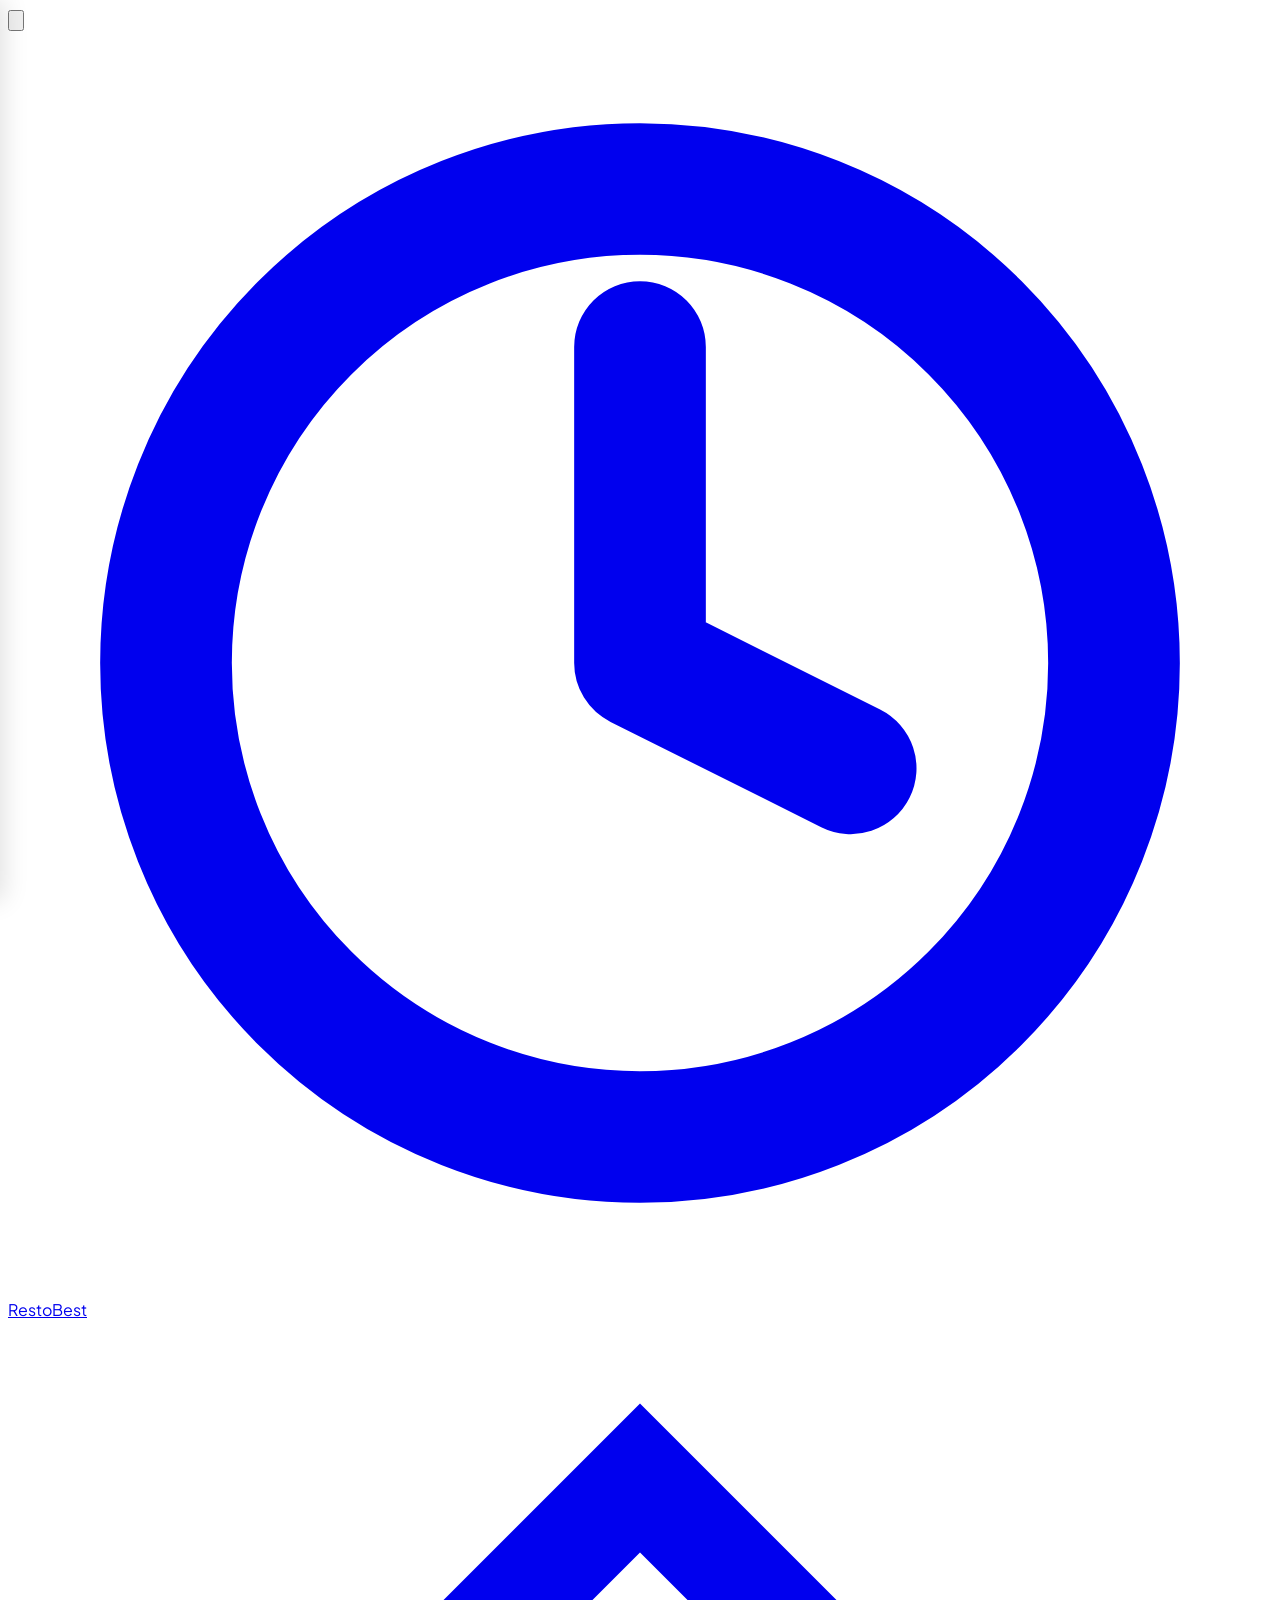
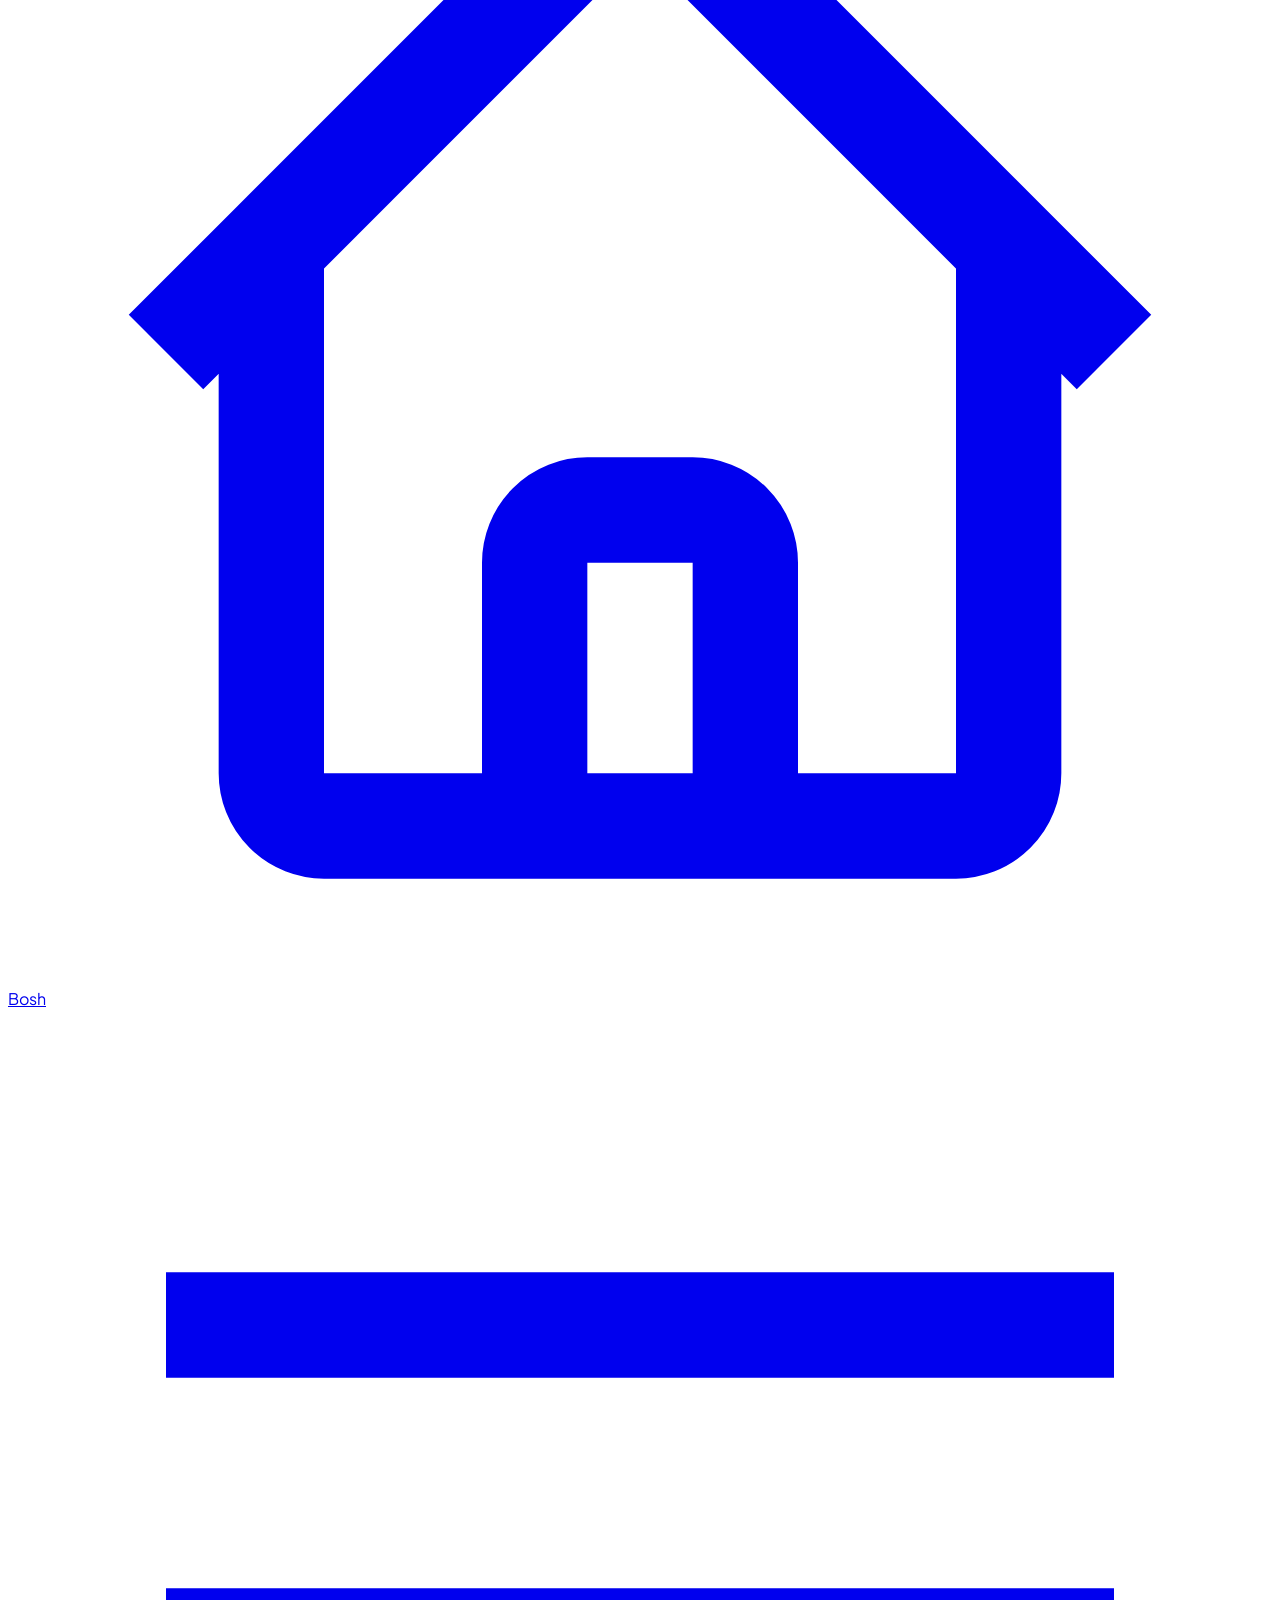
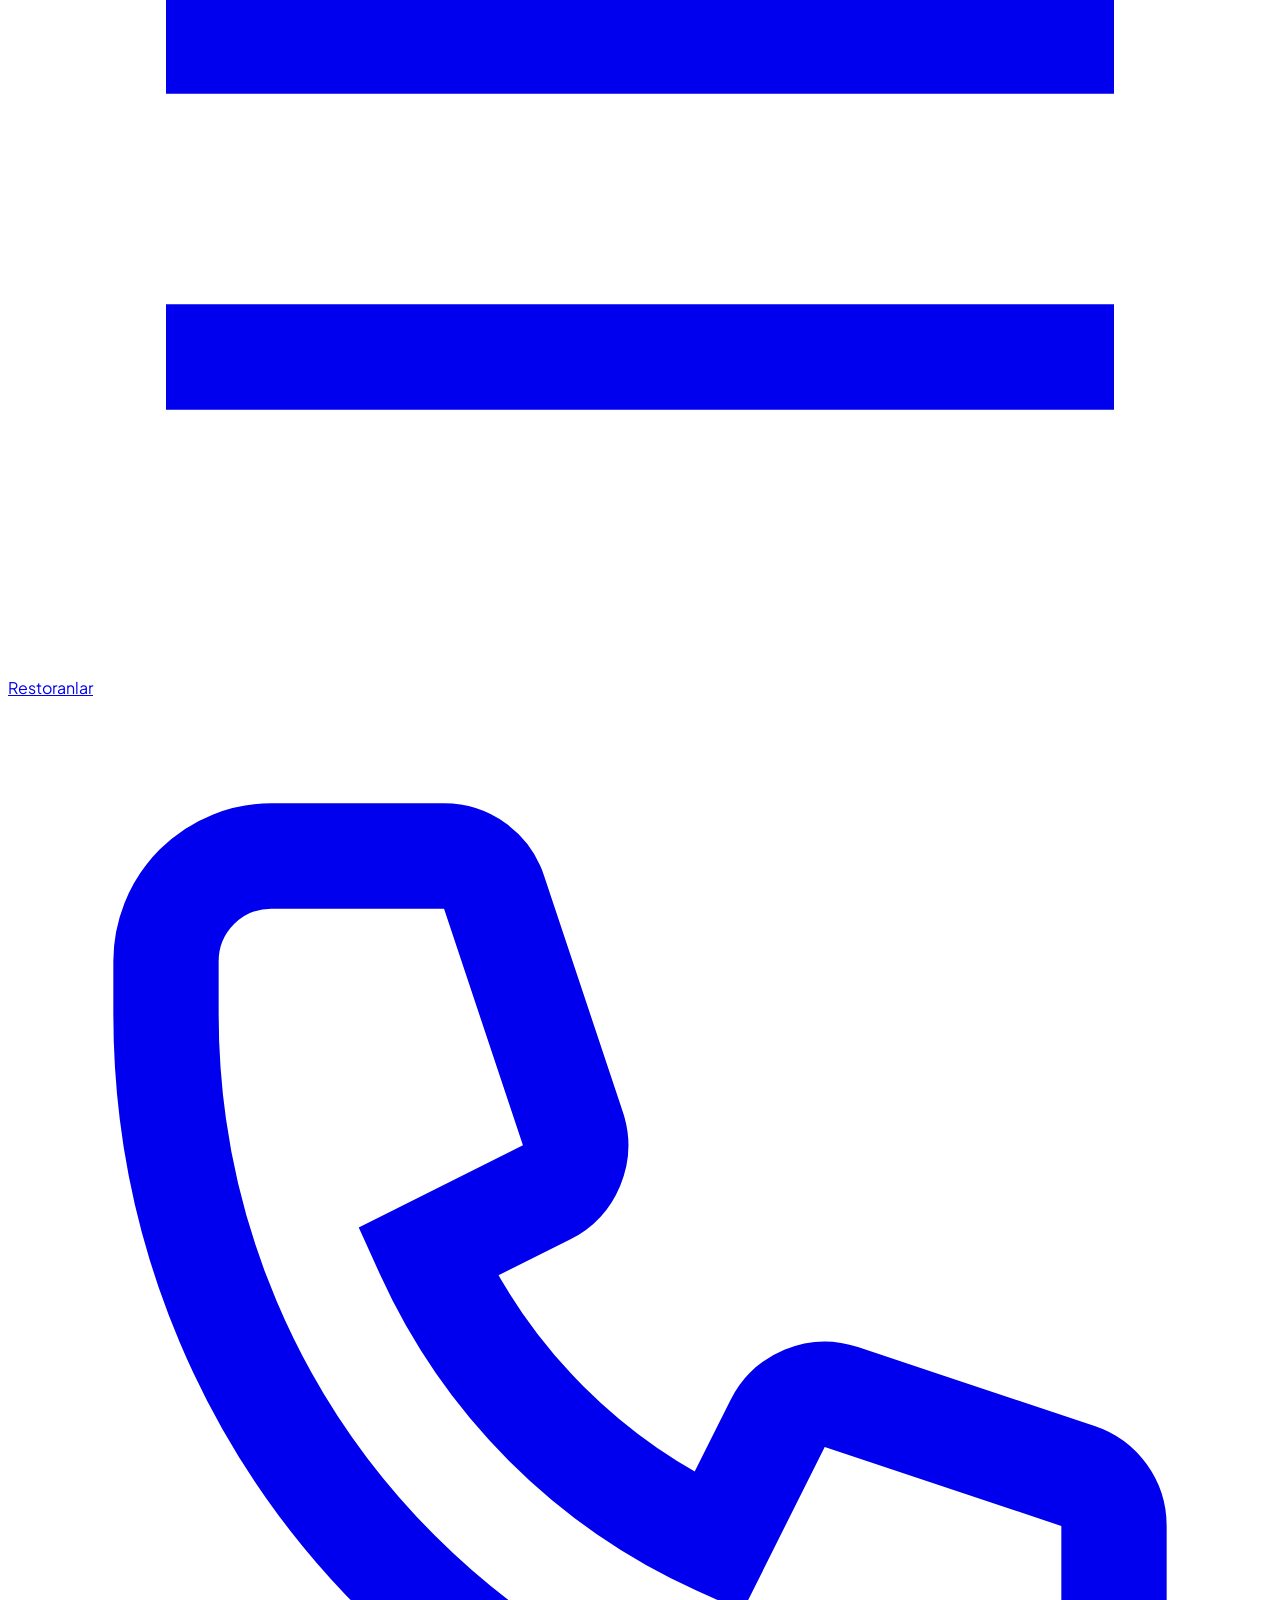
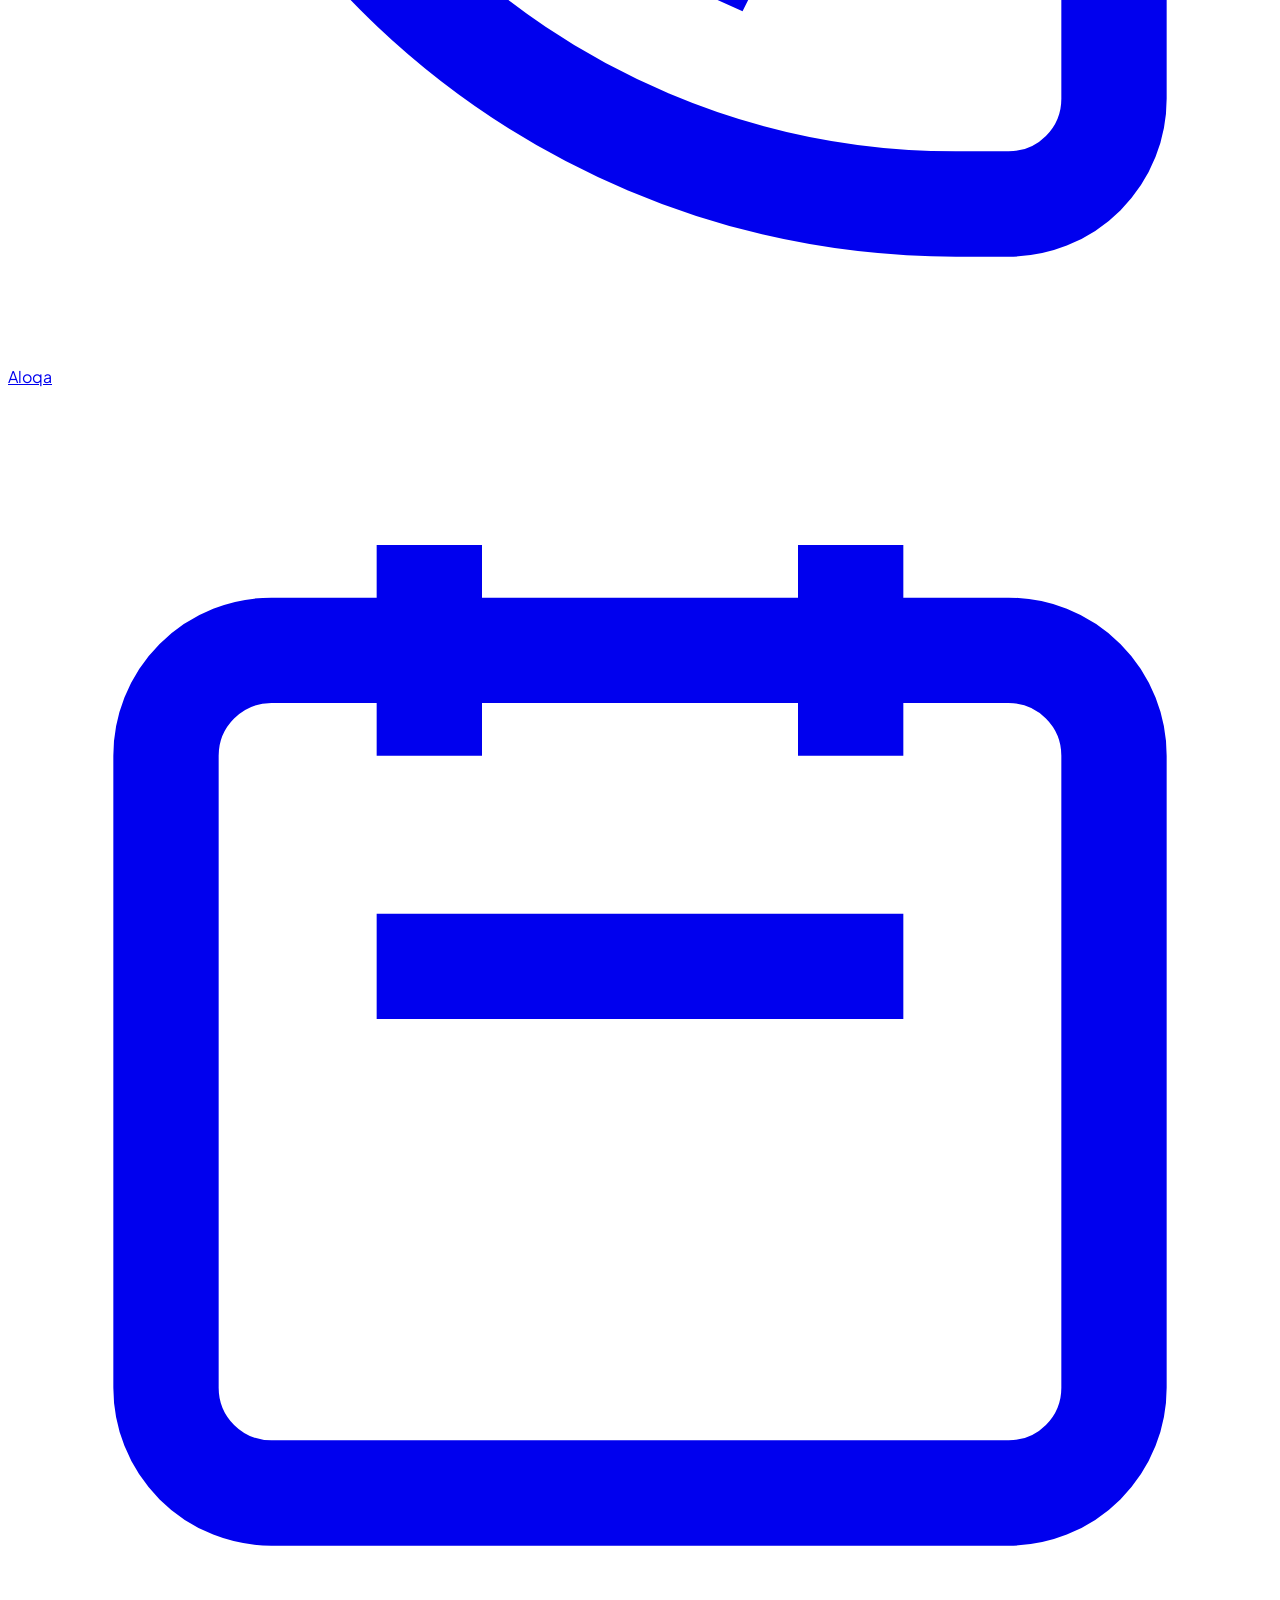
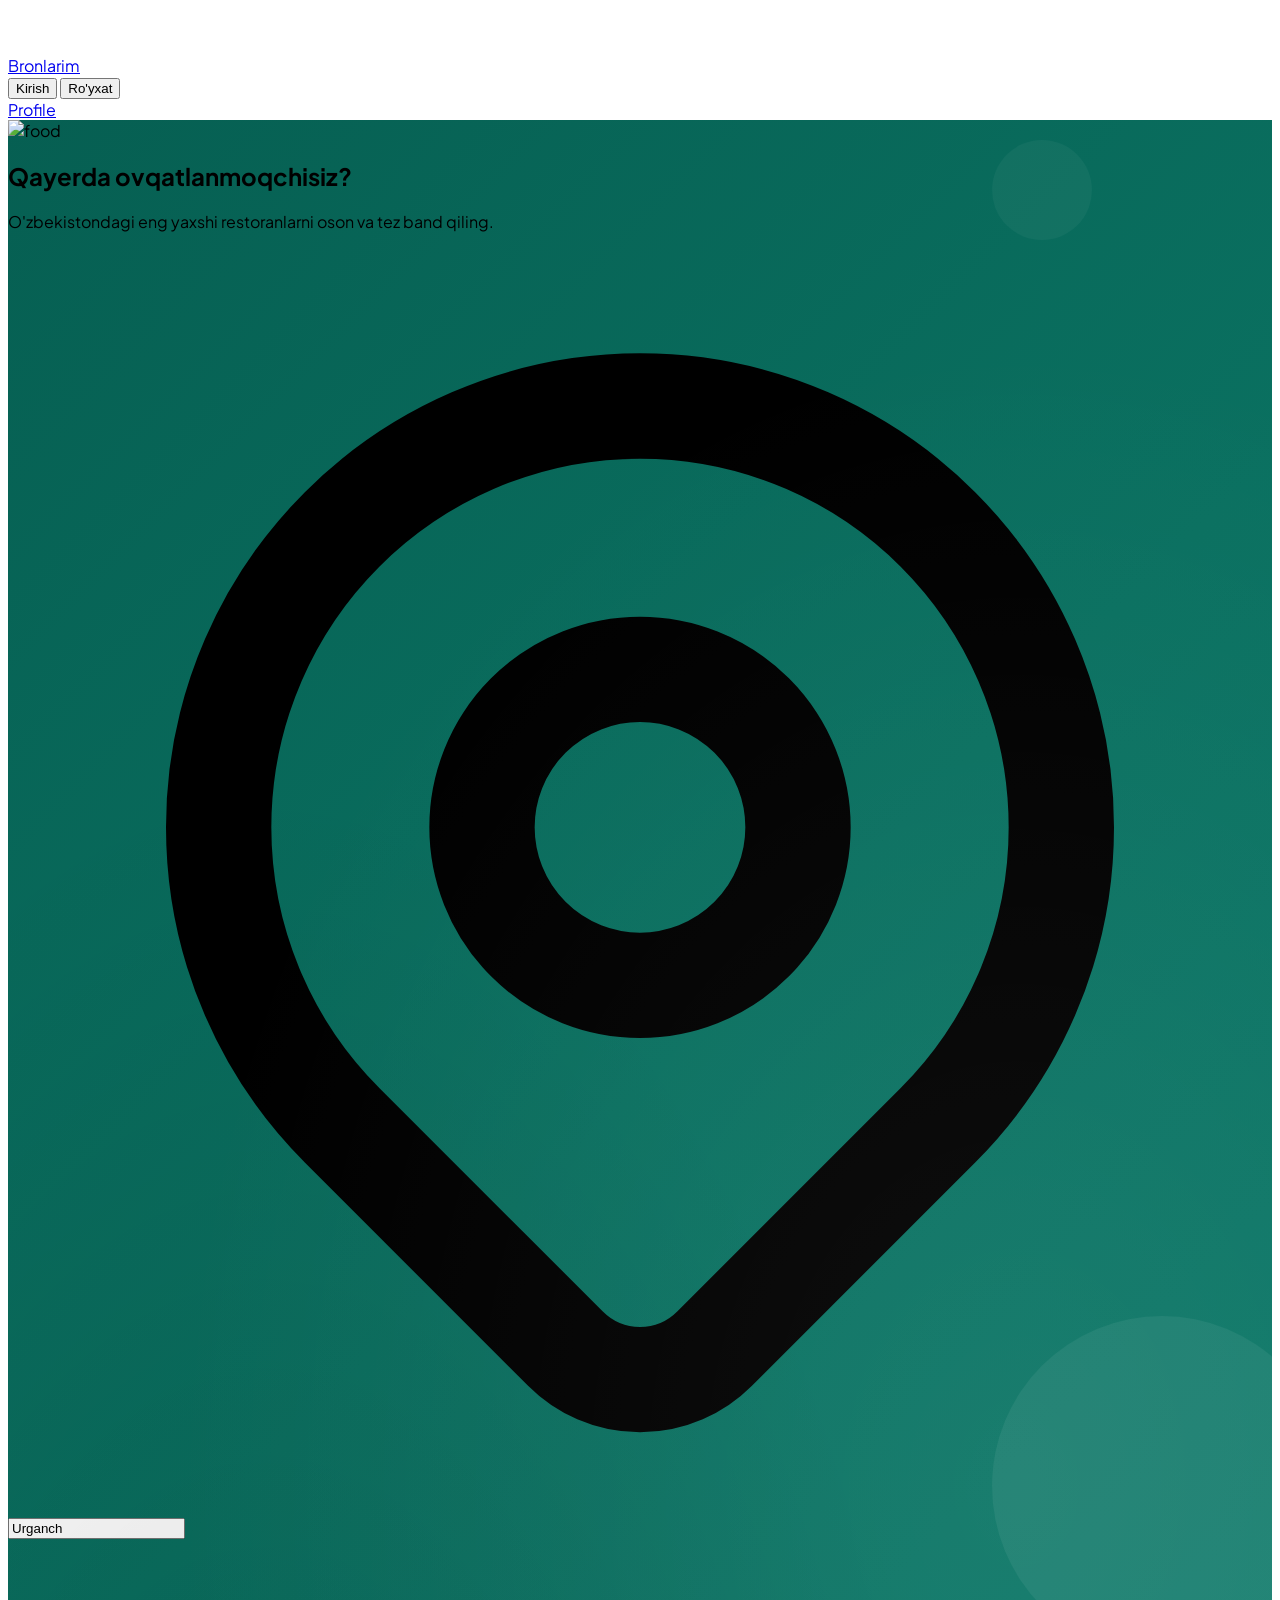
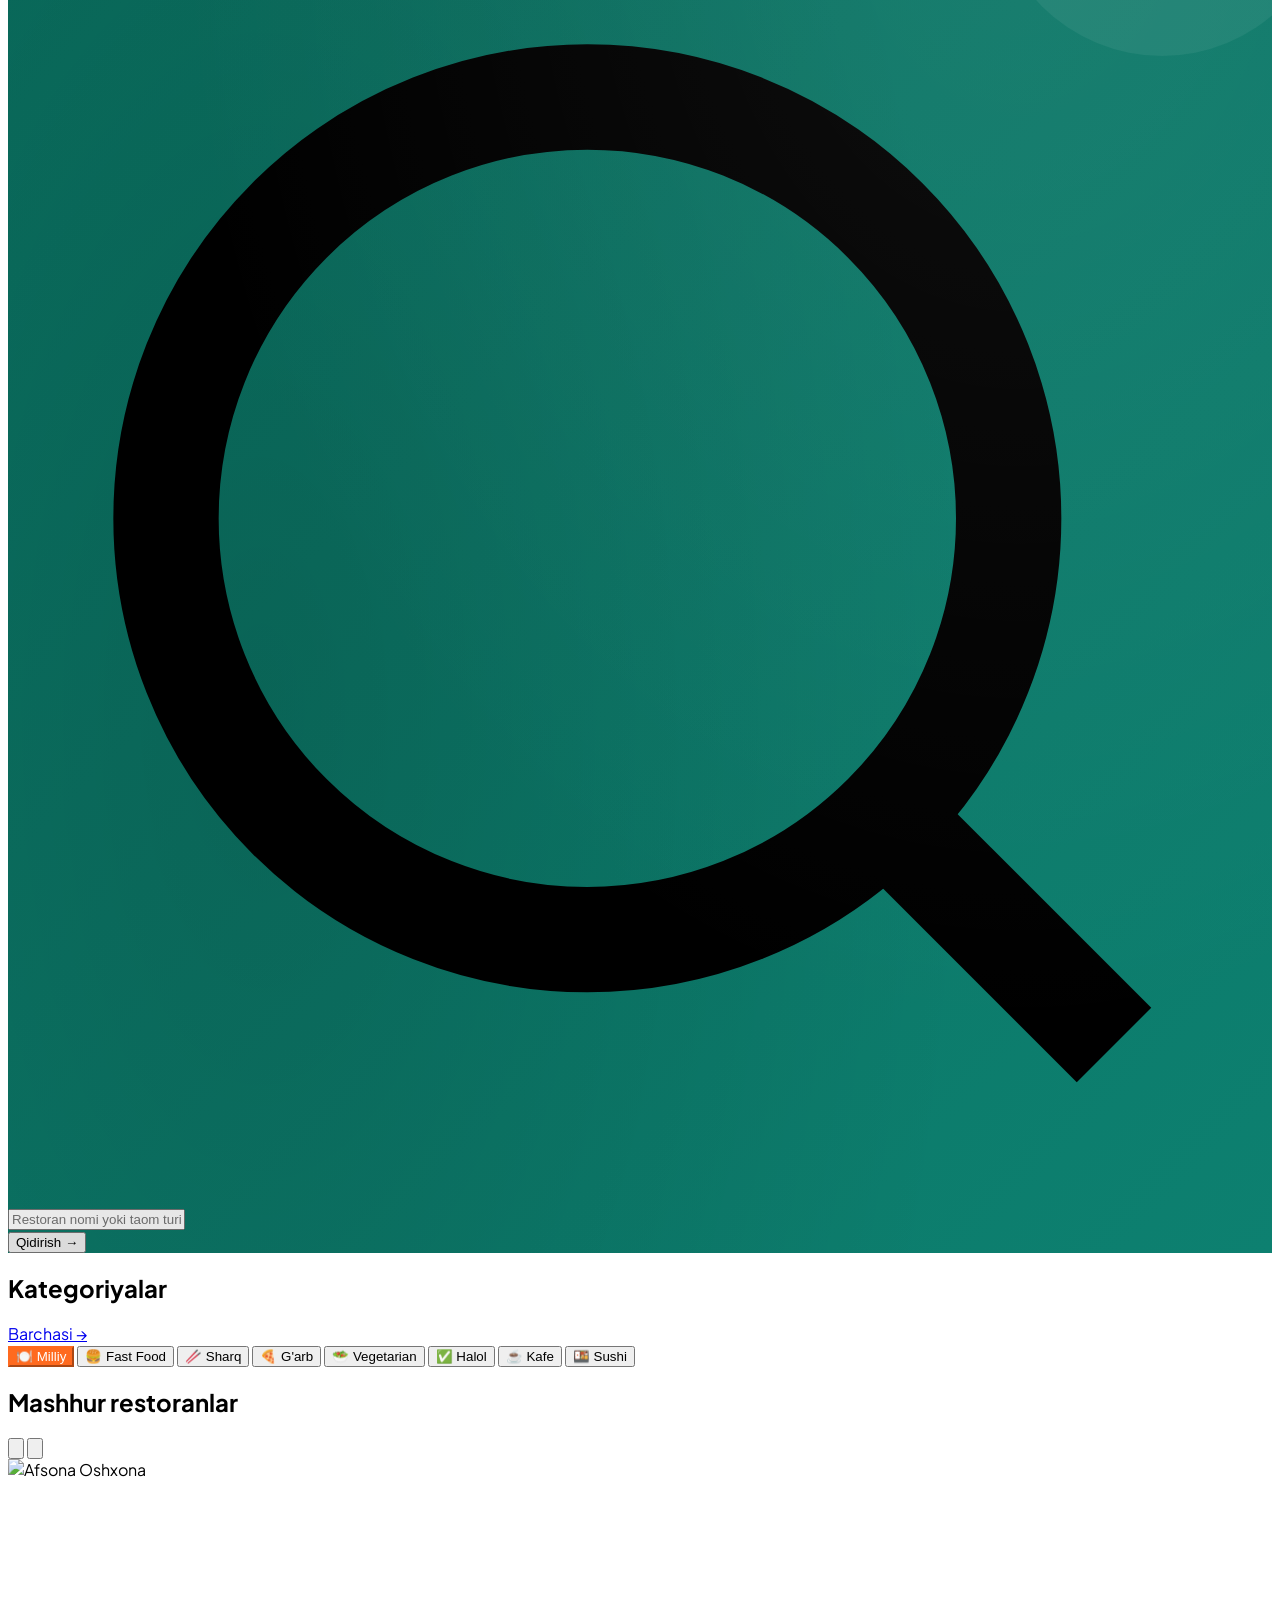
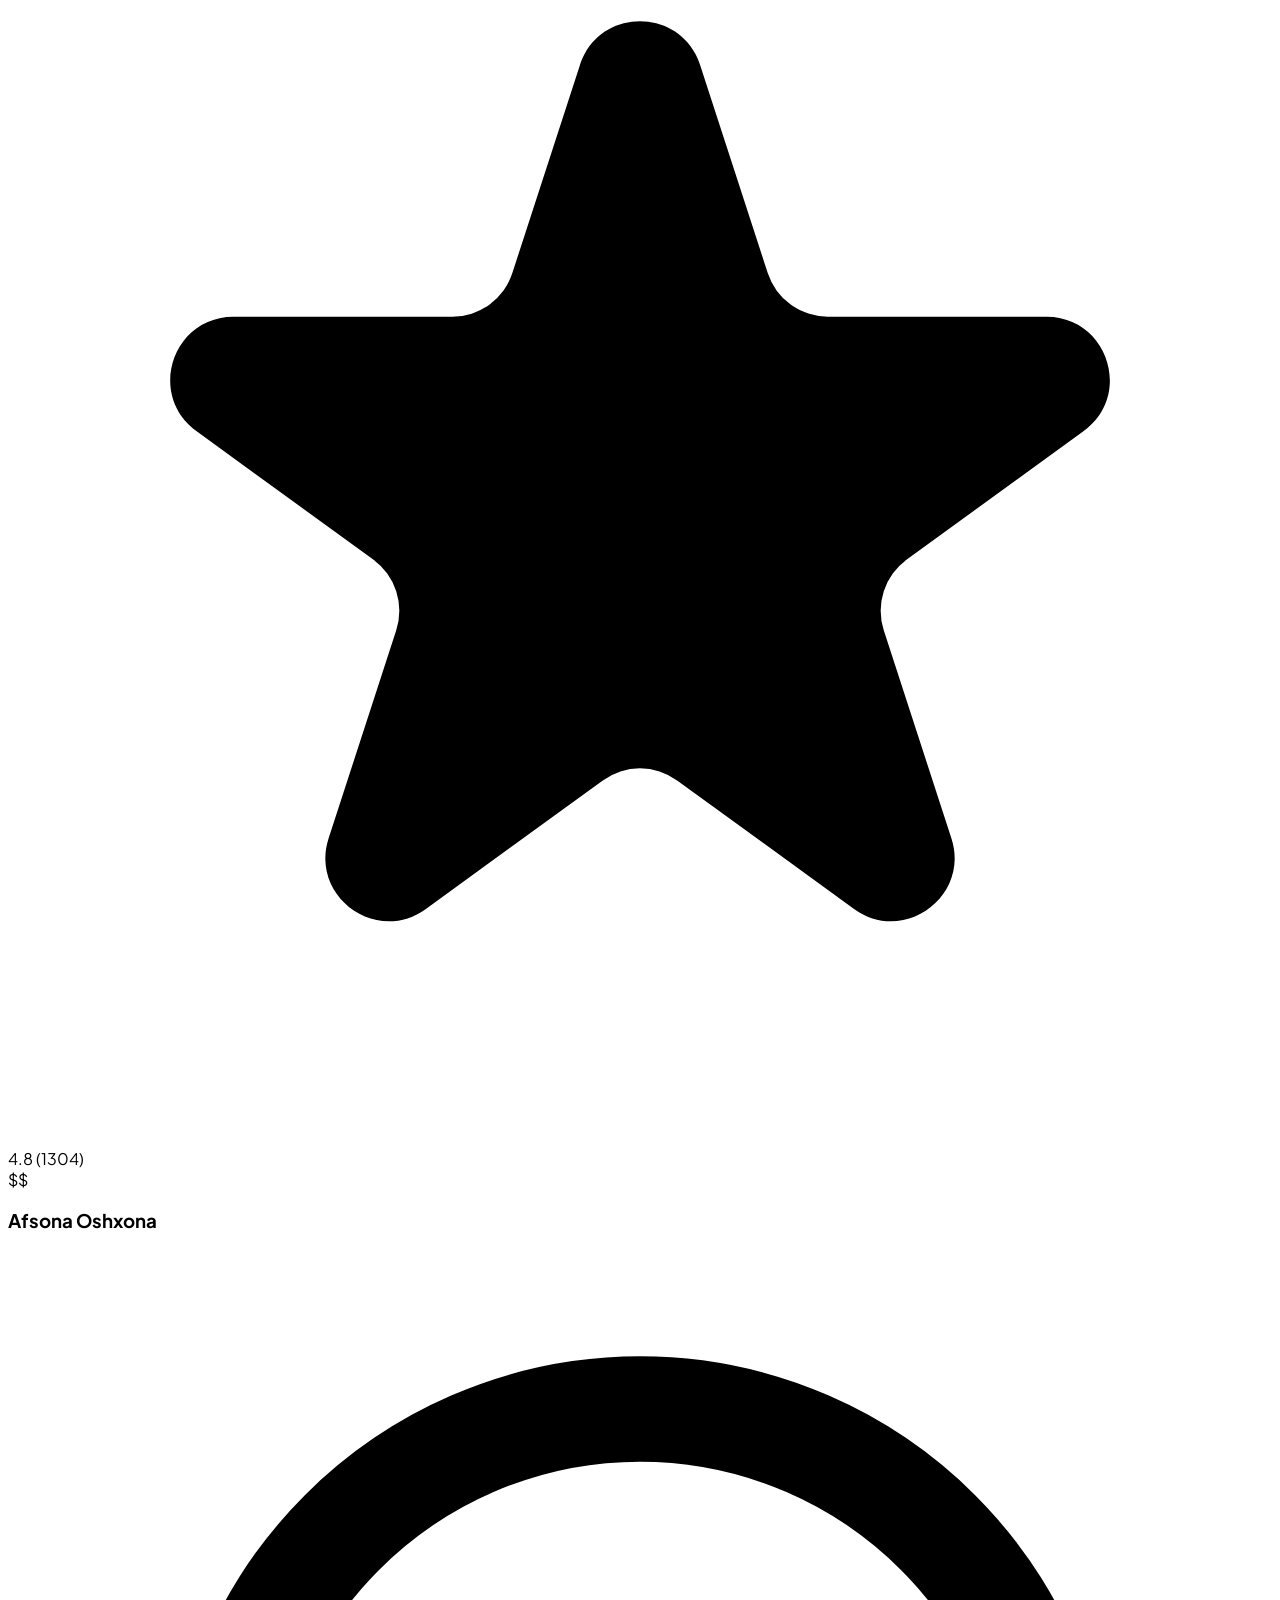
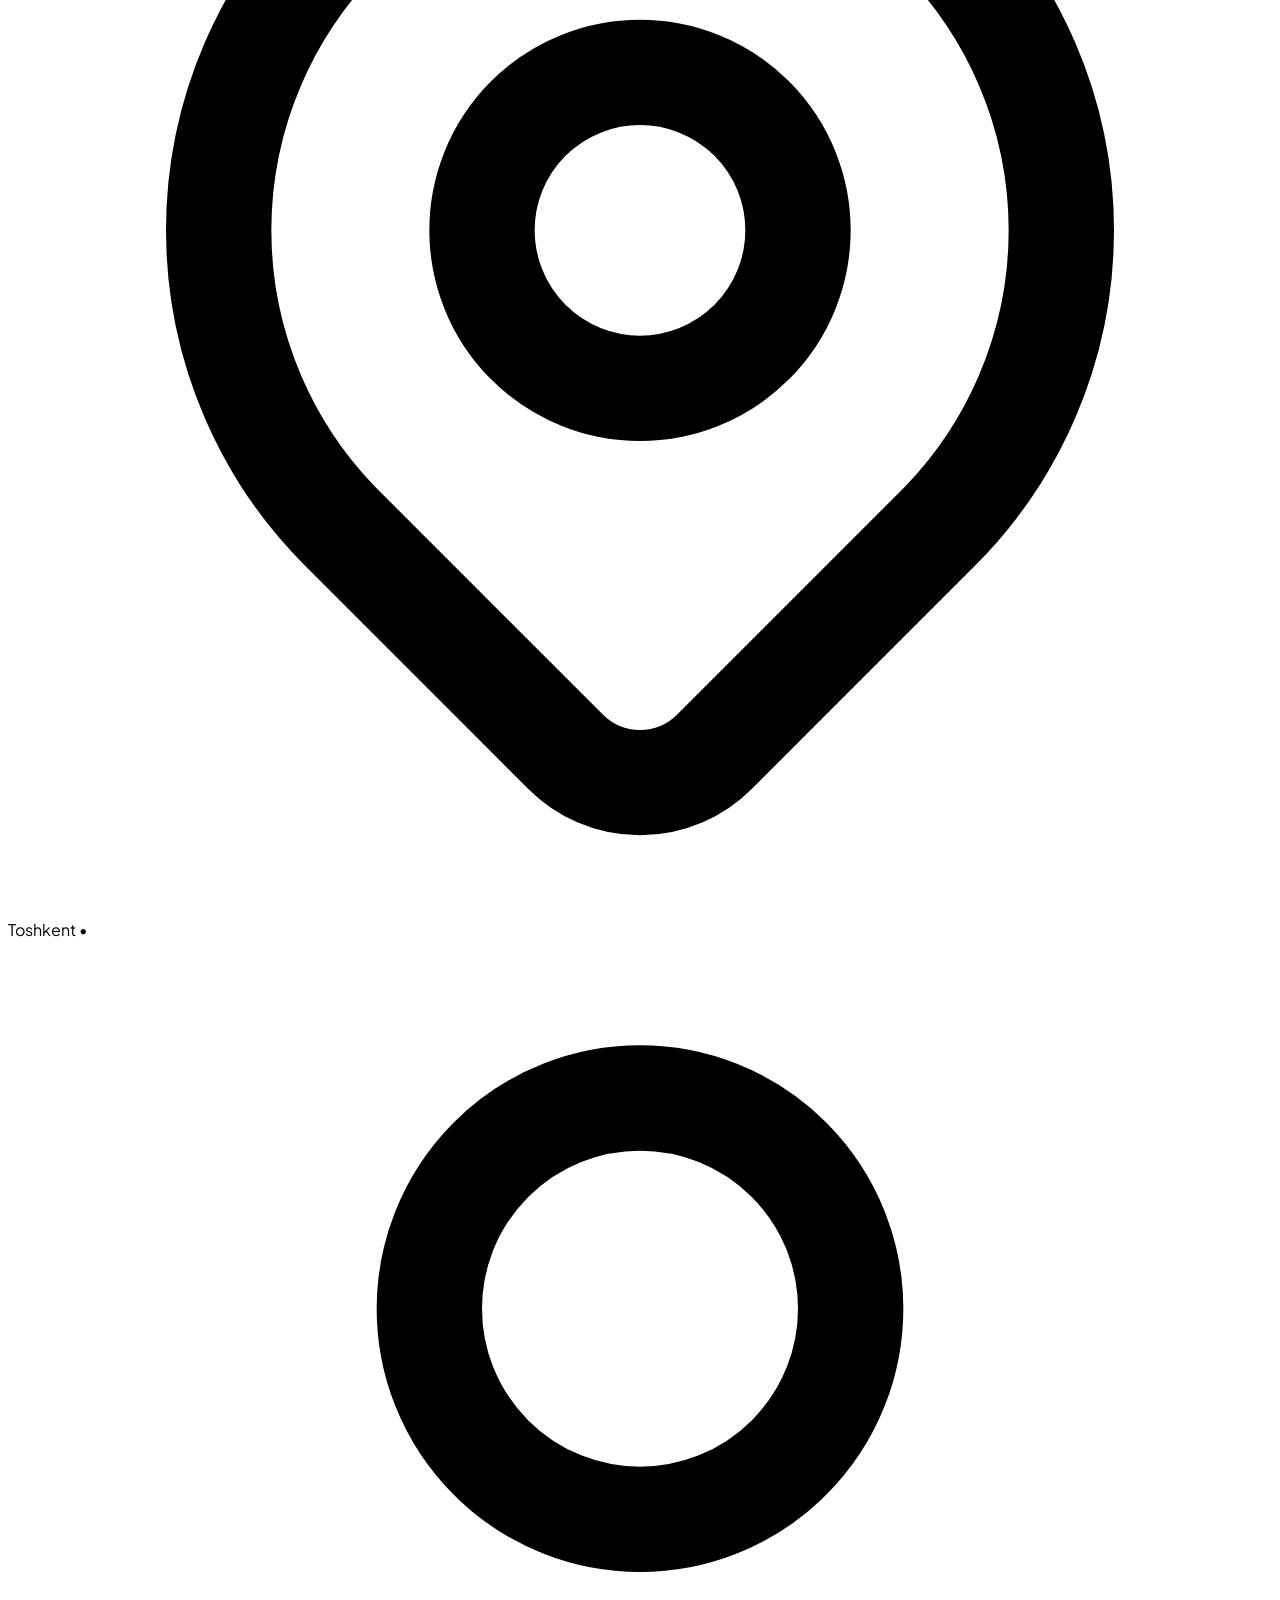
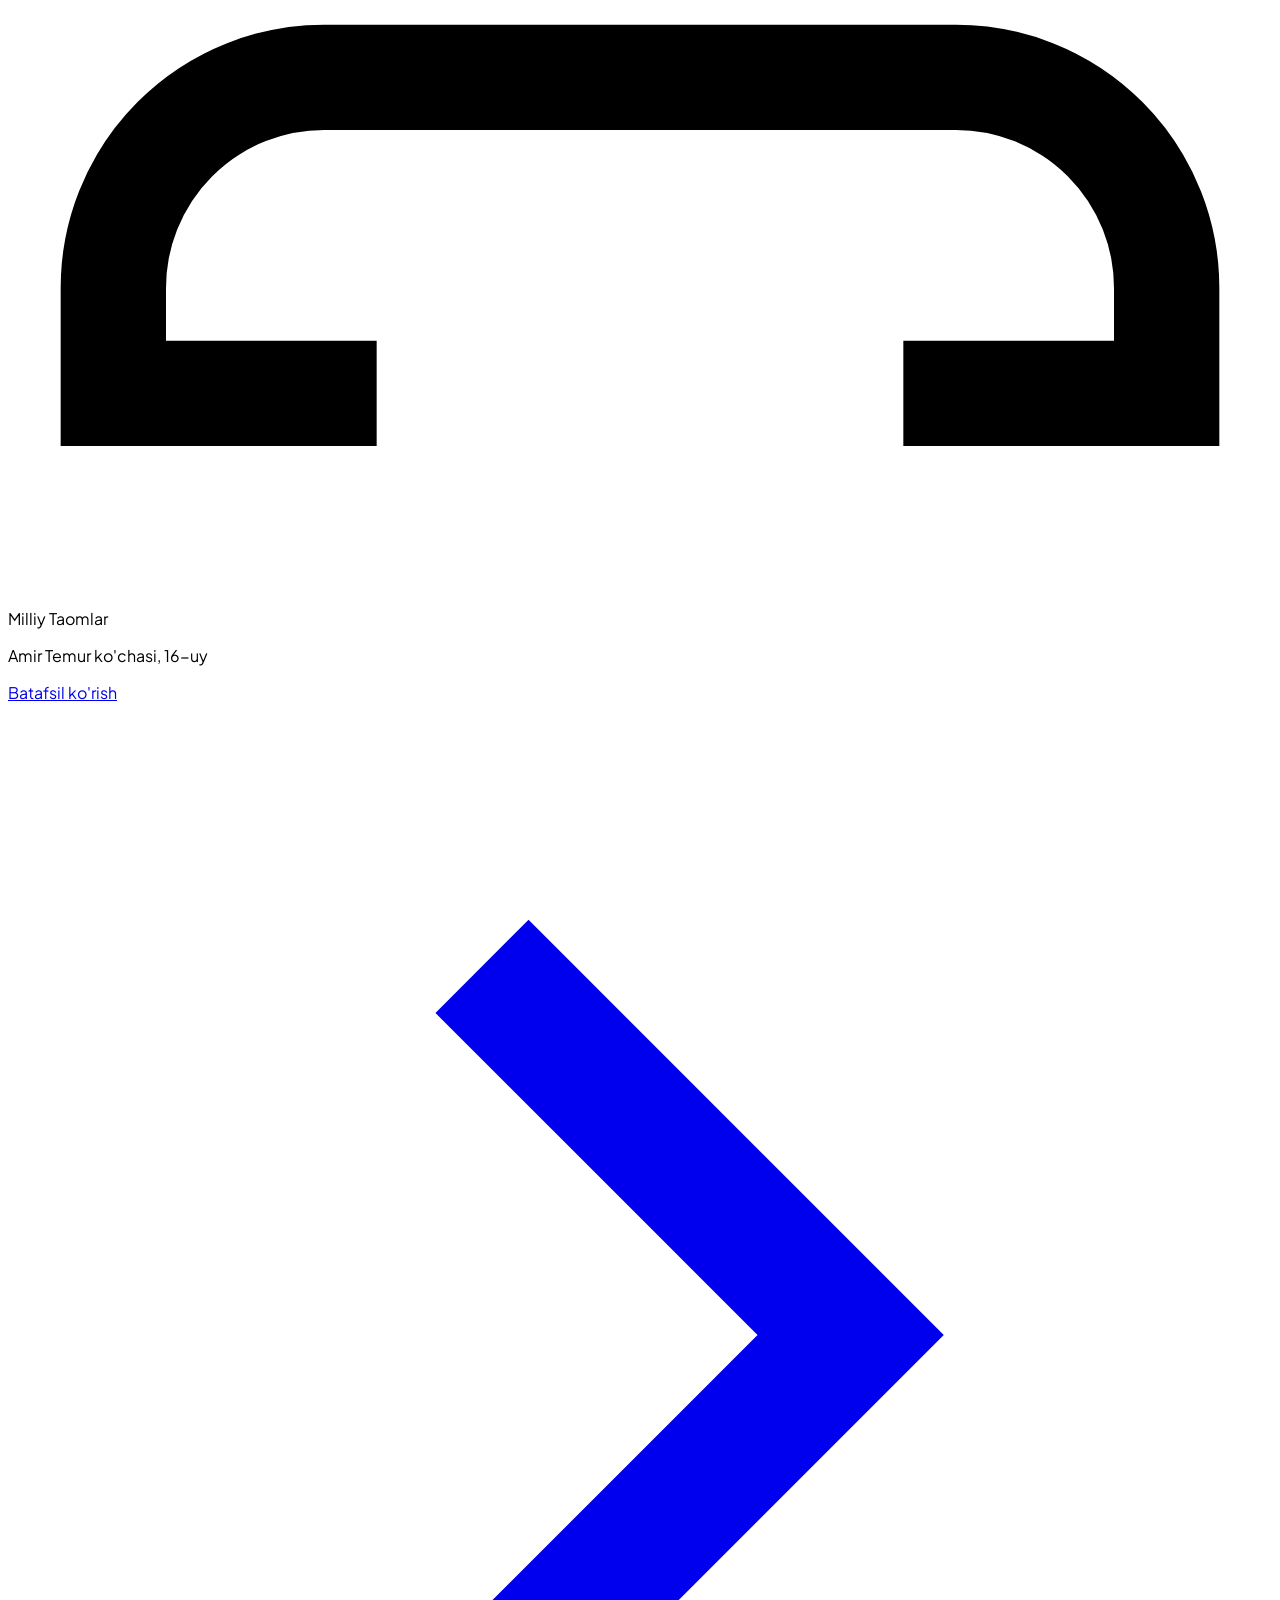
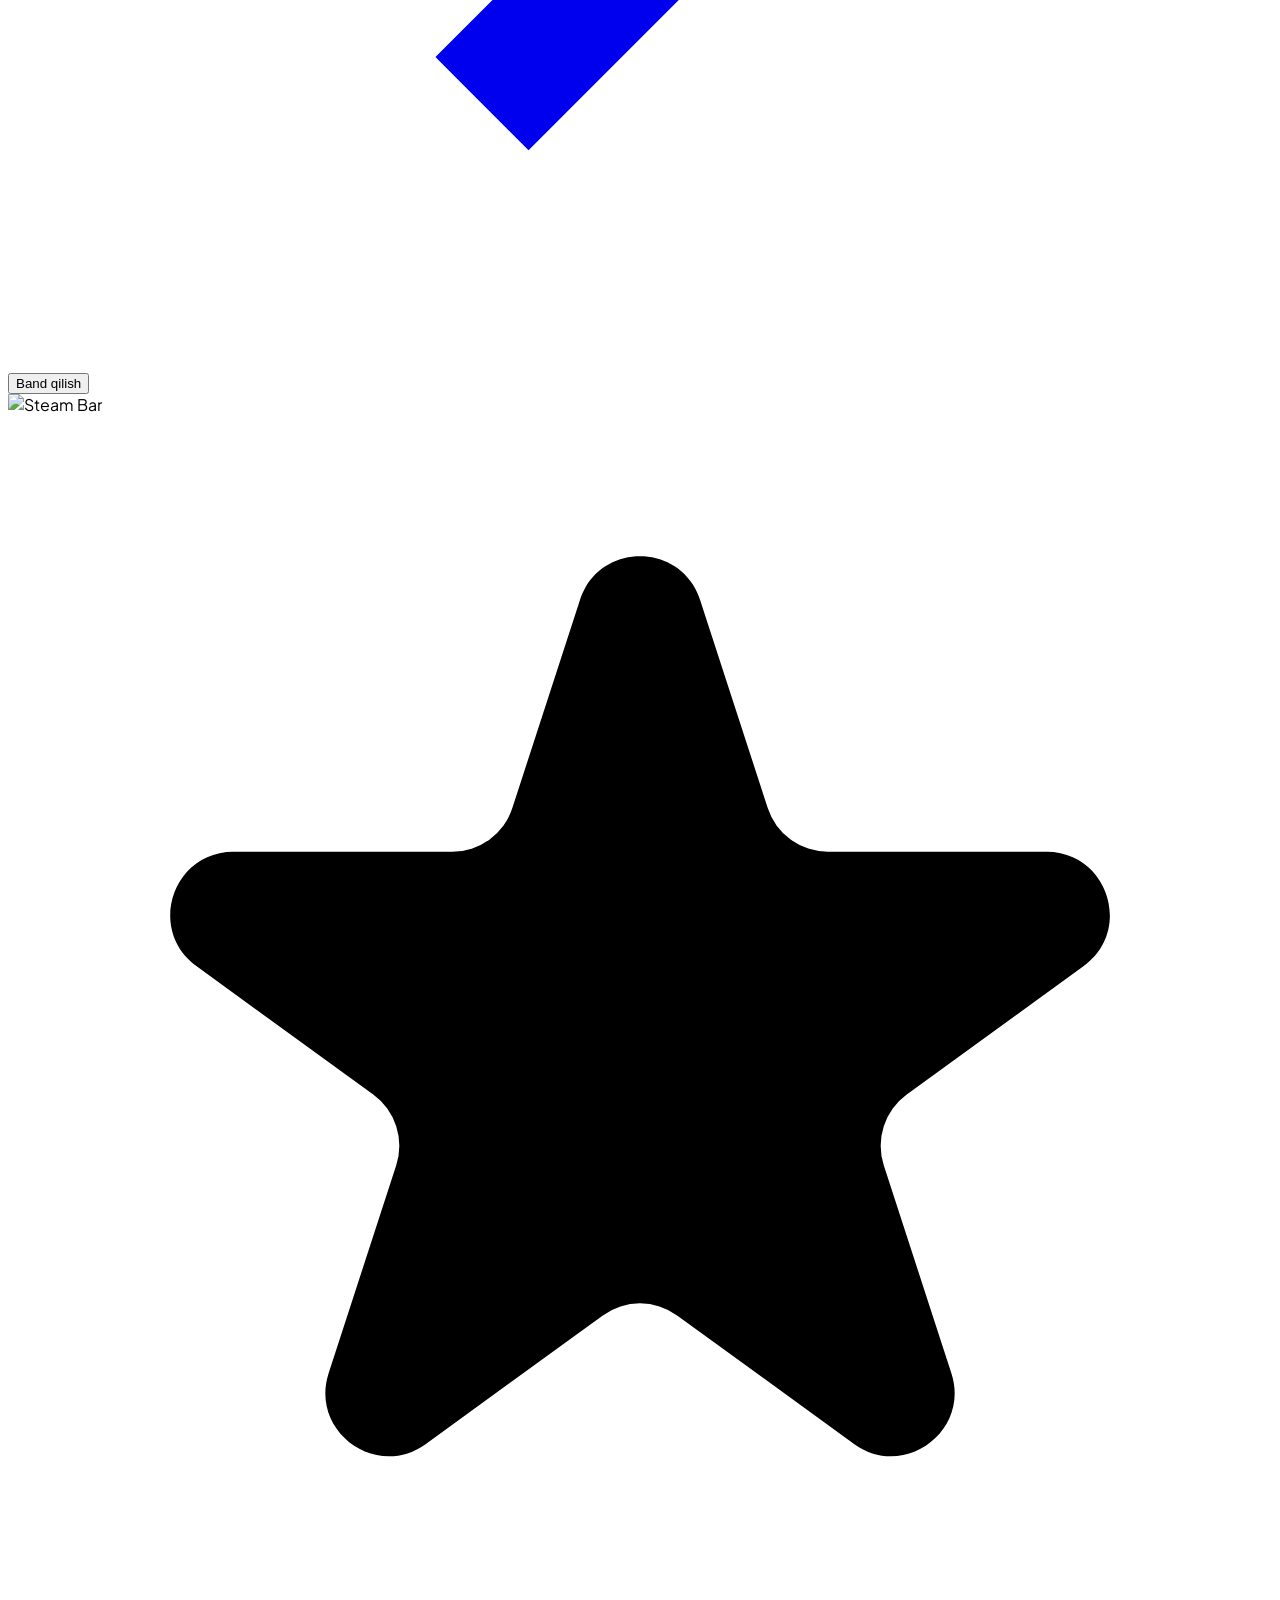
==== commit 7a8ff2ec: "add page" ====
--- a/index.html
+++ b/index.html
@@ -7,7 +7,8 @@
         <script src="https://cdn.tailwindcss.com"></script>
         <link
             href="https://fonts.googleapis.com/css2?family=Plus+Jakarta+Sans:wght@400;500;600;700;800&family=Playfair+Display:wght@700&display=swap"
-            rel="stylesheet"/>
+            rel="stylesheet"
+        />
         <script>
             tailwind.config = {
                 theme: {
@@ -380,7 +381,7 @@
 
                     <!-- Mobile auth -->
                     <div class="flex md:hidden items-center gap-2">
-                        <button
+                        <!-- <button
                             class="px-3 py-1.5 rounded-lg text-xs font-semibold border-2 border-gray-200"
                         >
                             Kirish
@@ -389,7 +390,9 @@
                             class="px-3 py-1.5 rounded-lg text-xs font-semibold bg-brand-500 text-white shadow-sm"
                         >
                             Ro'yxat
-                        </button>
+                        </button> -->
+
+                        <a href="profil.html" class="px-5 py-2 rounded-lg text-sm font-semibold bg-brand-500 text-white hover:bg-brand-600 shadow-md transition-all active:scale-95">Profile</a>
                     </div>
                 </div>
             </div>
@@ -471,7 +474,7 @@
                     Bosh
                 </a>
                 <a
-                    href="restobest.html"
+                    href="restoranlar.html"
                     class="flex items-center gap-3 px-3 py-3 rounded-xl text-sm font-medium text-gray-700 hover:bg-gray-50 hover:text-brand-500 transition-colors"
                 >
                     <svg
@@ -538,7 +541,7 @@
 
         <!-- ══════ HERO ══════ -->
         <section
-            class="hero-bg min-h-[300px] sm:min-h-[340px] flex items-center relative"
+            class="max-w-[1230px] mx-auto rounded-2xl hero-bg min-h-[300px] sm:min-h-[340px] flex items-center relative"
         >
             <div class="hero-circle"></div>
             <div class="hero-circle-sm"></div>
@@ -573,62 +576,62 @@
                         O'zbekistondagi eng yaxshi restoranlarni oson va tez
                         band qiling.
                     </p>
-
-                    <!-- Search bar -->
+                </div>
+                <!-- Search bar -->
+                <div
+                    class="flex flex-col bg-white px-[10px] py-[6px] rounded-[10px] sm:flex-row bg-transparent gap-3 max-w-xl animation fade-up3"
+                >
+                    <!-- Location -->
                     <div
-                        class="flex flex-col sm:flex-row gap-3 max-w-xl animation fade-up3"
-                    >
-                        <!-- Location -->
-                        <div
-                            class="flex items-center gap-2 bg-white rounded-xl px-4 py-3 flex-1 min-w-0 shadow-lg"
-                        >
-                            <svg
-                                class="w-4 h-4 text-brand-500 shrink-0"
-                                fill="none"
-                                viewBox="0 0 24 24"
-                                stroke="currentColor"
-                                stroke-width="2"
-                            >
-                                <path
-                                    d="M17.657 16.657L13.414 20.9a1.998 1.998 0 01-2.827 0l-4.244-4.243a8 8 0 1111.314 0z"
-                                />
-                                <path d="M15 11a3 3 0 11-6 0 3 3 0 016 0z" />
-                            </svg>
-                            <input
-                                type="text"
-                                value="Urganch"
-                                class="text-sm font-medium text-gray-800 bg-transparent focus:outline-none w-full placeholder-gray-400"
+                        class="flex items-center gap-2 bg-white rounded-xl px-4 py-3 flex-1 min-w-0 shadow-lg"
+                    >
+                        <svg
+                            class="w-4 h-4 text-brand-500 shrink-0"
+                            fill="none"
+                            viewBox="0 0 24 24"
+                            stroke="currentColor"
+                            stroke-width="2"
+                        >
+                            <path
+                                d="M17.657 16.657L13.414 20.9a1.998 1.998 0 01-2.827 0l-4.244-4.243a8 8 0 1111.314 0z"
                             />
-                        </div>
-
-                        <!-- Search input -->
-                        <div
-                            class="flex items-center gap-2 bg-white rounded-xl px-4 py-3 flex-[2] min-w-0 shadow-lg"
-                        >
-                            <svg
-                                class="w-4 h-4 text-gray-400 shrink-0"
-                                fill="none"
-                                viewBox="0 0 24 24"
-                                stroke="currentColor"
-                                stroke-width="2"
-                            >
-                                <circle cx="11" cy="11" r="8" />
-                                <path d="M21 21l-4.35-4.35" />
-                            </svg>
-                            <input
-                                type="text"
-                                placeholder="Restoran nomi yoki taom turi..."
-                                class="text-sm text-gray-600 bg-transparent focus:outline-none w-full placeholder-gray-400"
-                            />
-                        </div>
-
-                        <!-- CTA -->
-                        <button
-                            class="px-6 py-3 rounded-xl bg-brand-500 hover:bg-brand-600 text-white font-bold text-sm shadow-lg transition-all active:scale-95 whitespace-nowrap"
-                        >
-                            Qidirish →
-                        </button>
+                            <path d="M15 11a3 3 0 11-6 0 3 3 0 016 0z" />
+                        </svg>
+
+                        <input
+                            type="text"
+                            value="Urganch"
+                            class="text-sm font-medium text-gray-800 bg-transparent focus:outline-none w-full placeholder-gray-400"
+                        />
                     </div>
+
+                    <!-- Search input -->
+                    <div
+                        class="flex items-center gap-2 bg-white rounded-xl px-4 py-3 flex-[2] min-w-0 shadow-lg"
+                    >
+                        <svg
+                            class="w-4 h-4 text-gray-400 shrink-0"
+                            fill="none"
+                            viewBox="0 0 24 24"
+                            stroke="currentColor"
+                            stroke-width="2"
+                        >
+                            <circle cx="11" cy="11" r="8" />
+                            <path d="M21 21l-4.35-4.35" />
+                        </svg>
+                        <input
+                            type="text"
+                            placeholder="Restoran nomi yoki taom turi..."
+                            class="text-sm text-gray-600 bg-transparent focus:outline-none w-full placeholder-gray-400"
+                        />
+                    </div>
+
+                    <!-- CTA -->
+                    <button
+                        class="px-6 py-3 rounded-xl bg-brand-500 hover:bg-brand-600 text-white font-bold text-sm shadow-lg transition-all active:scale-95 whitespace-nowrap"
+                    >
+                        Qidirish →
+                    </button>
                 </div>
             </div>
         </section>
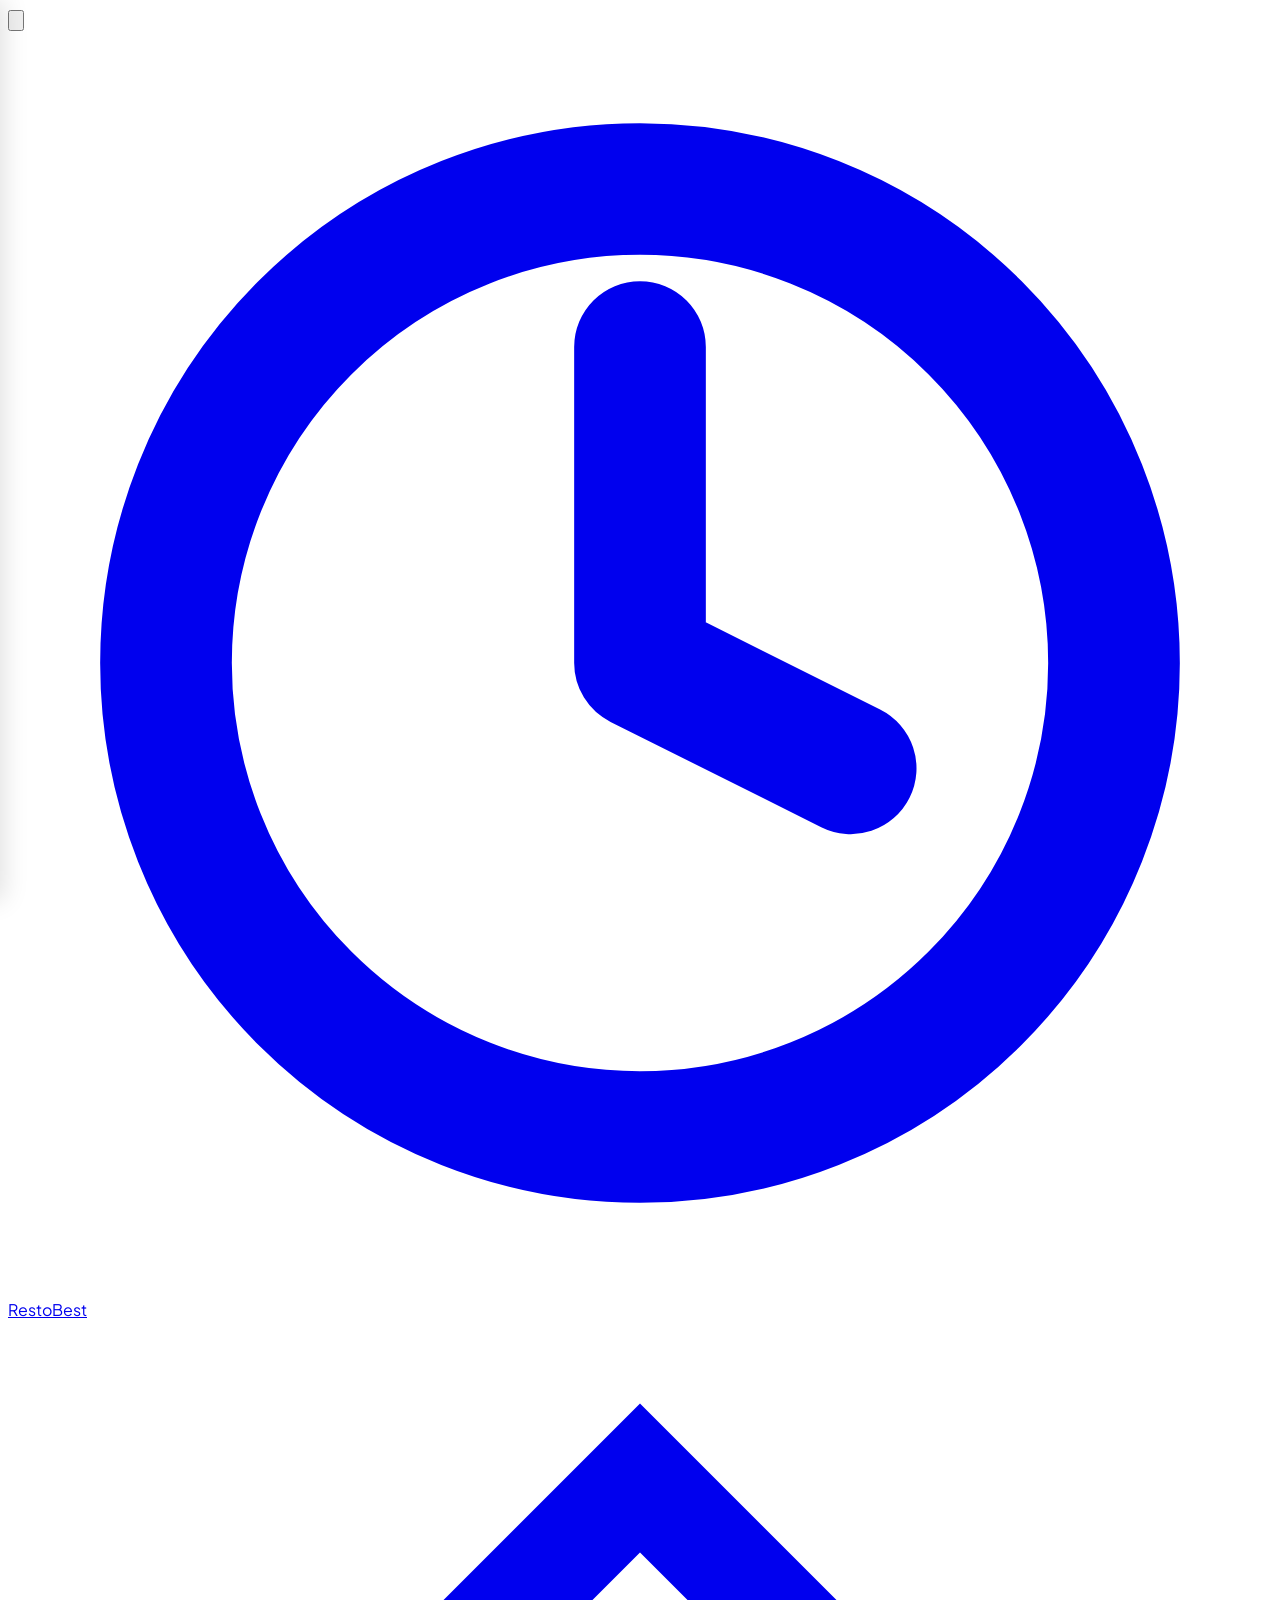
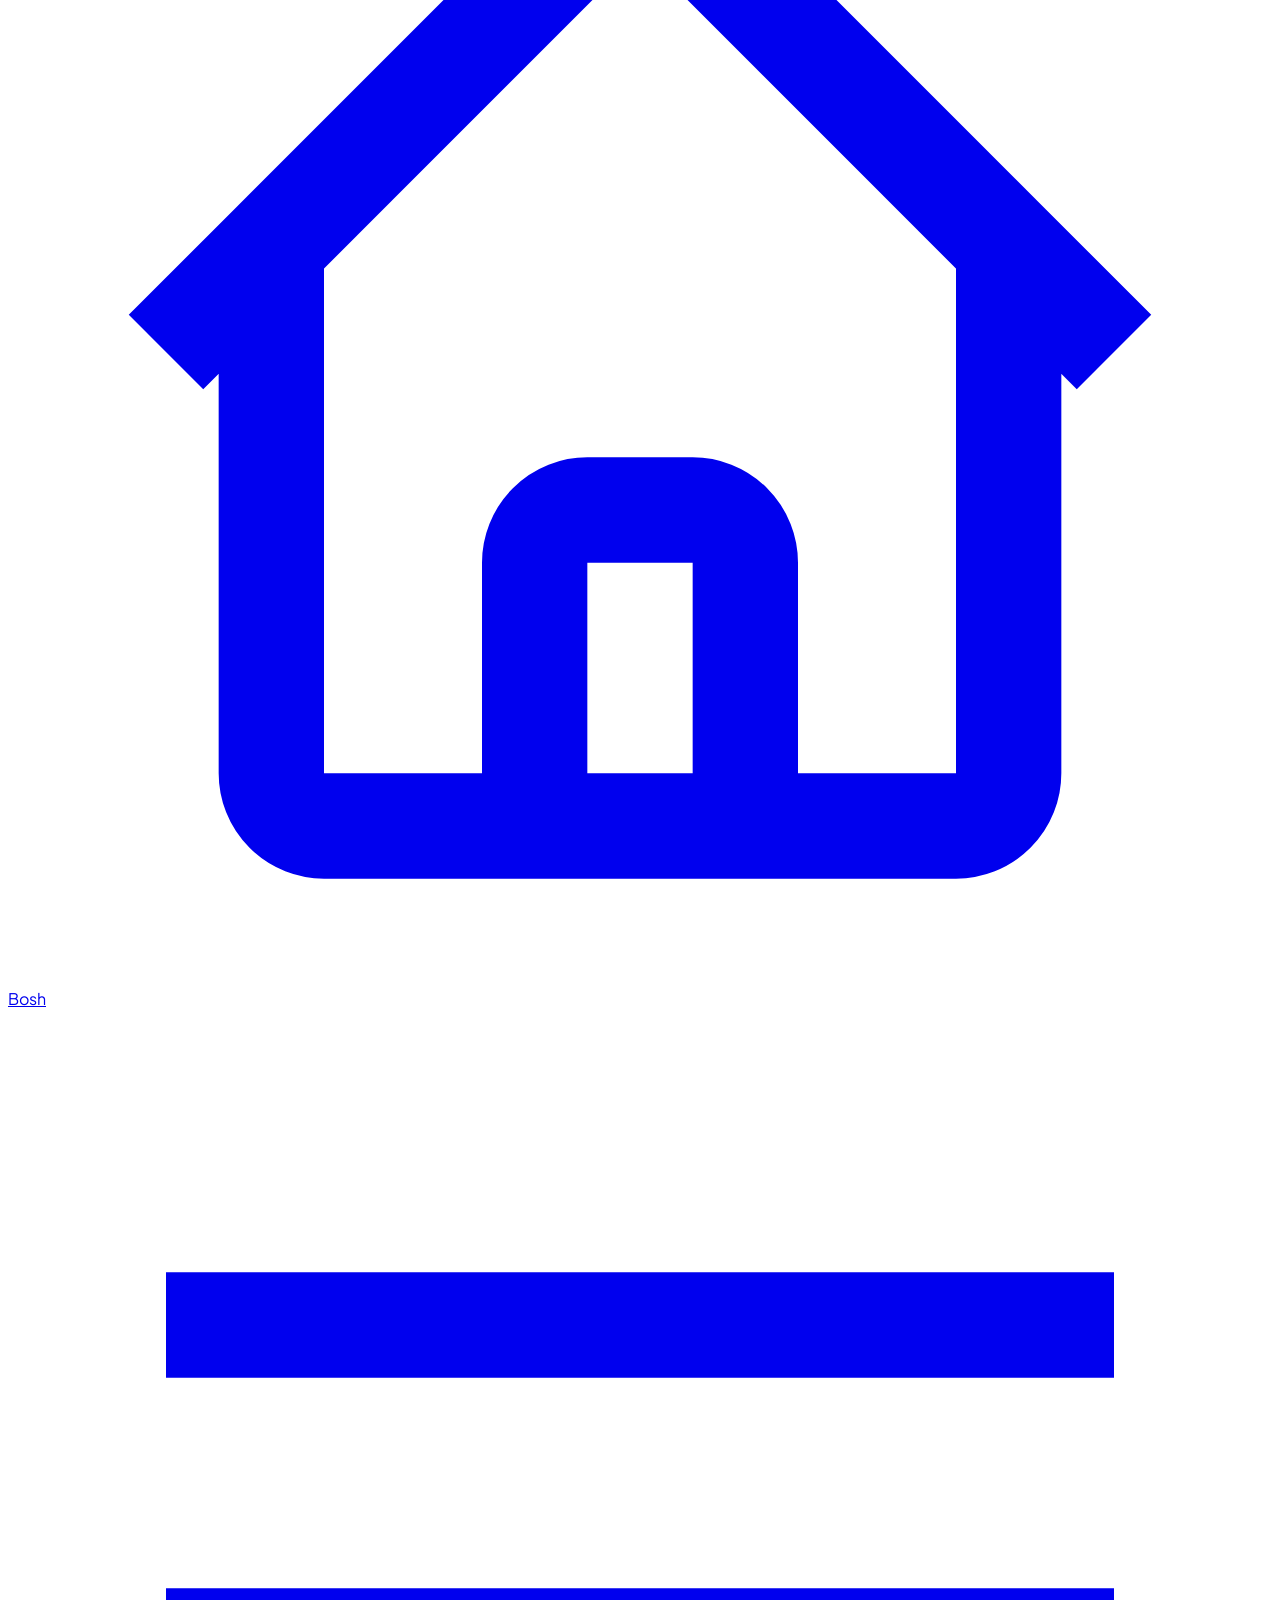
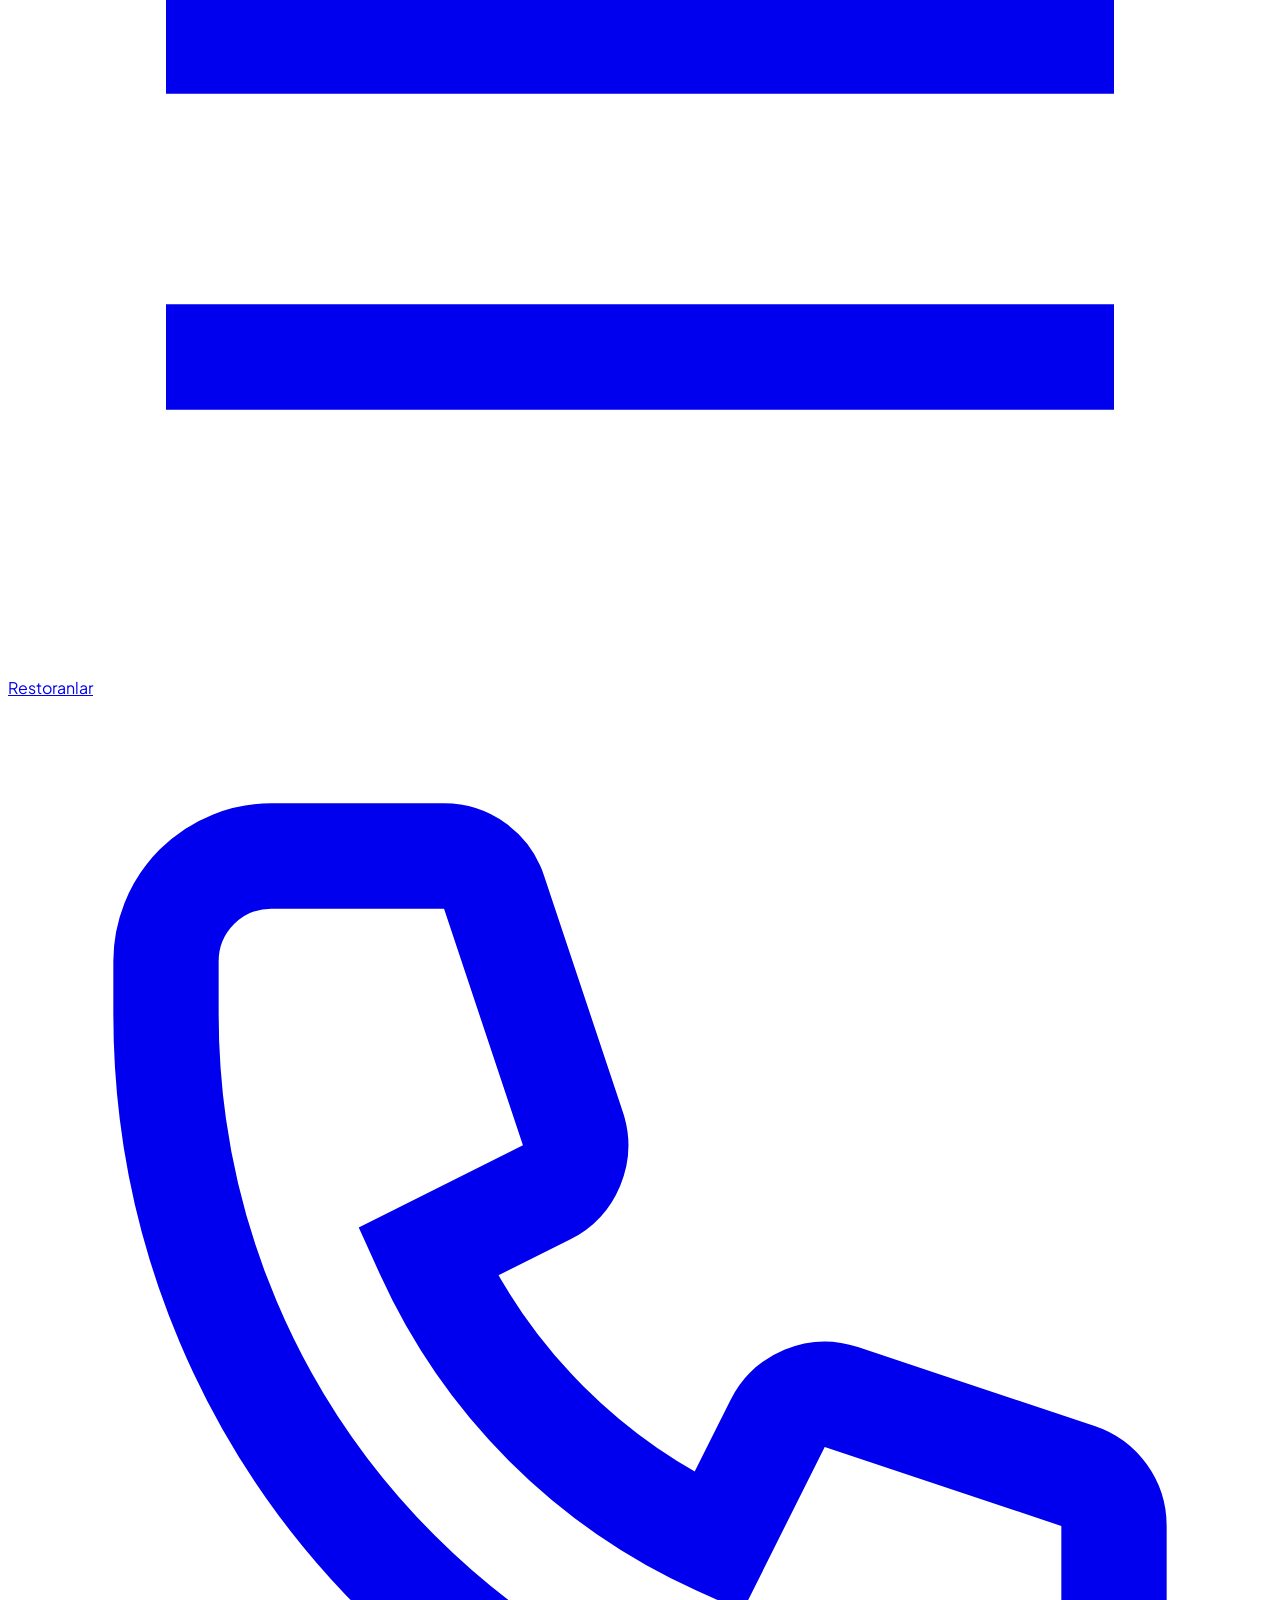
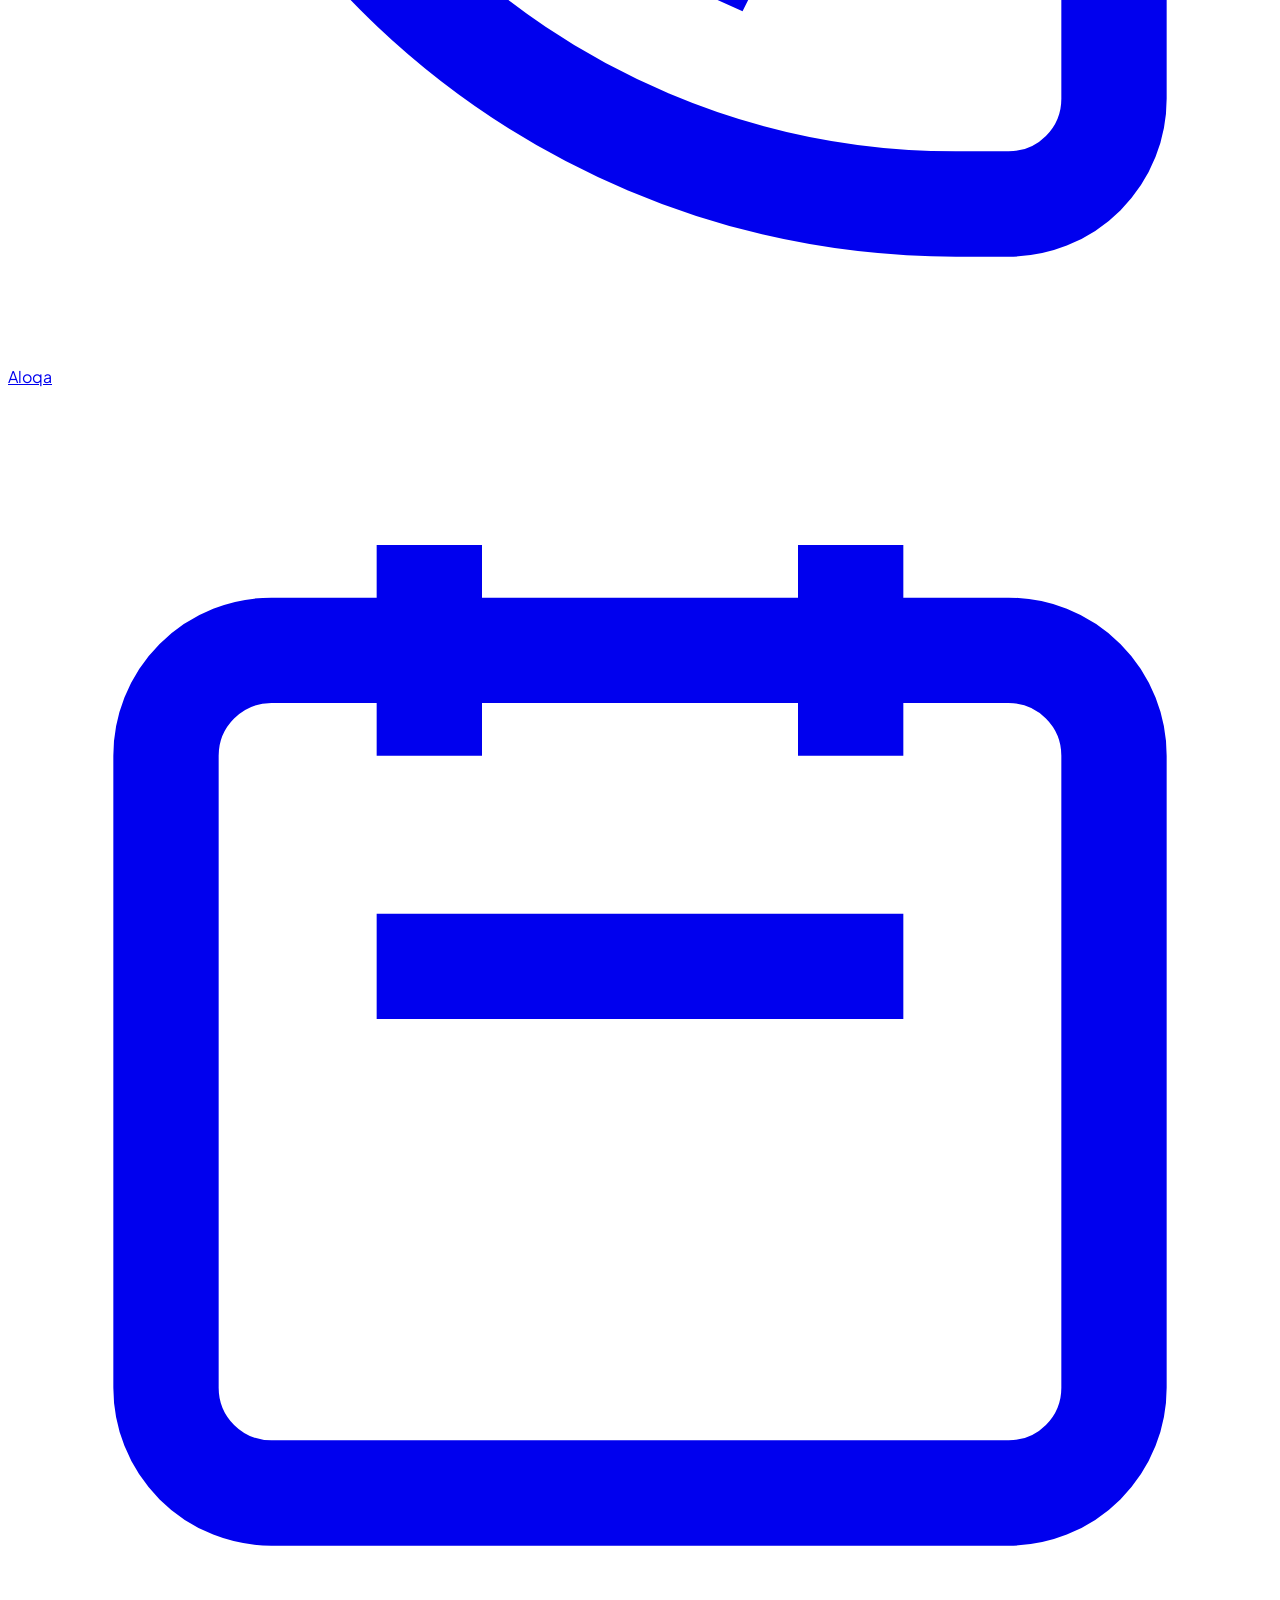
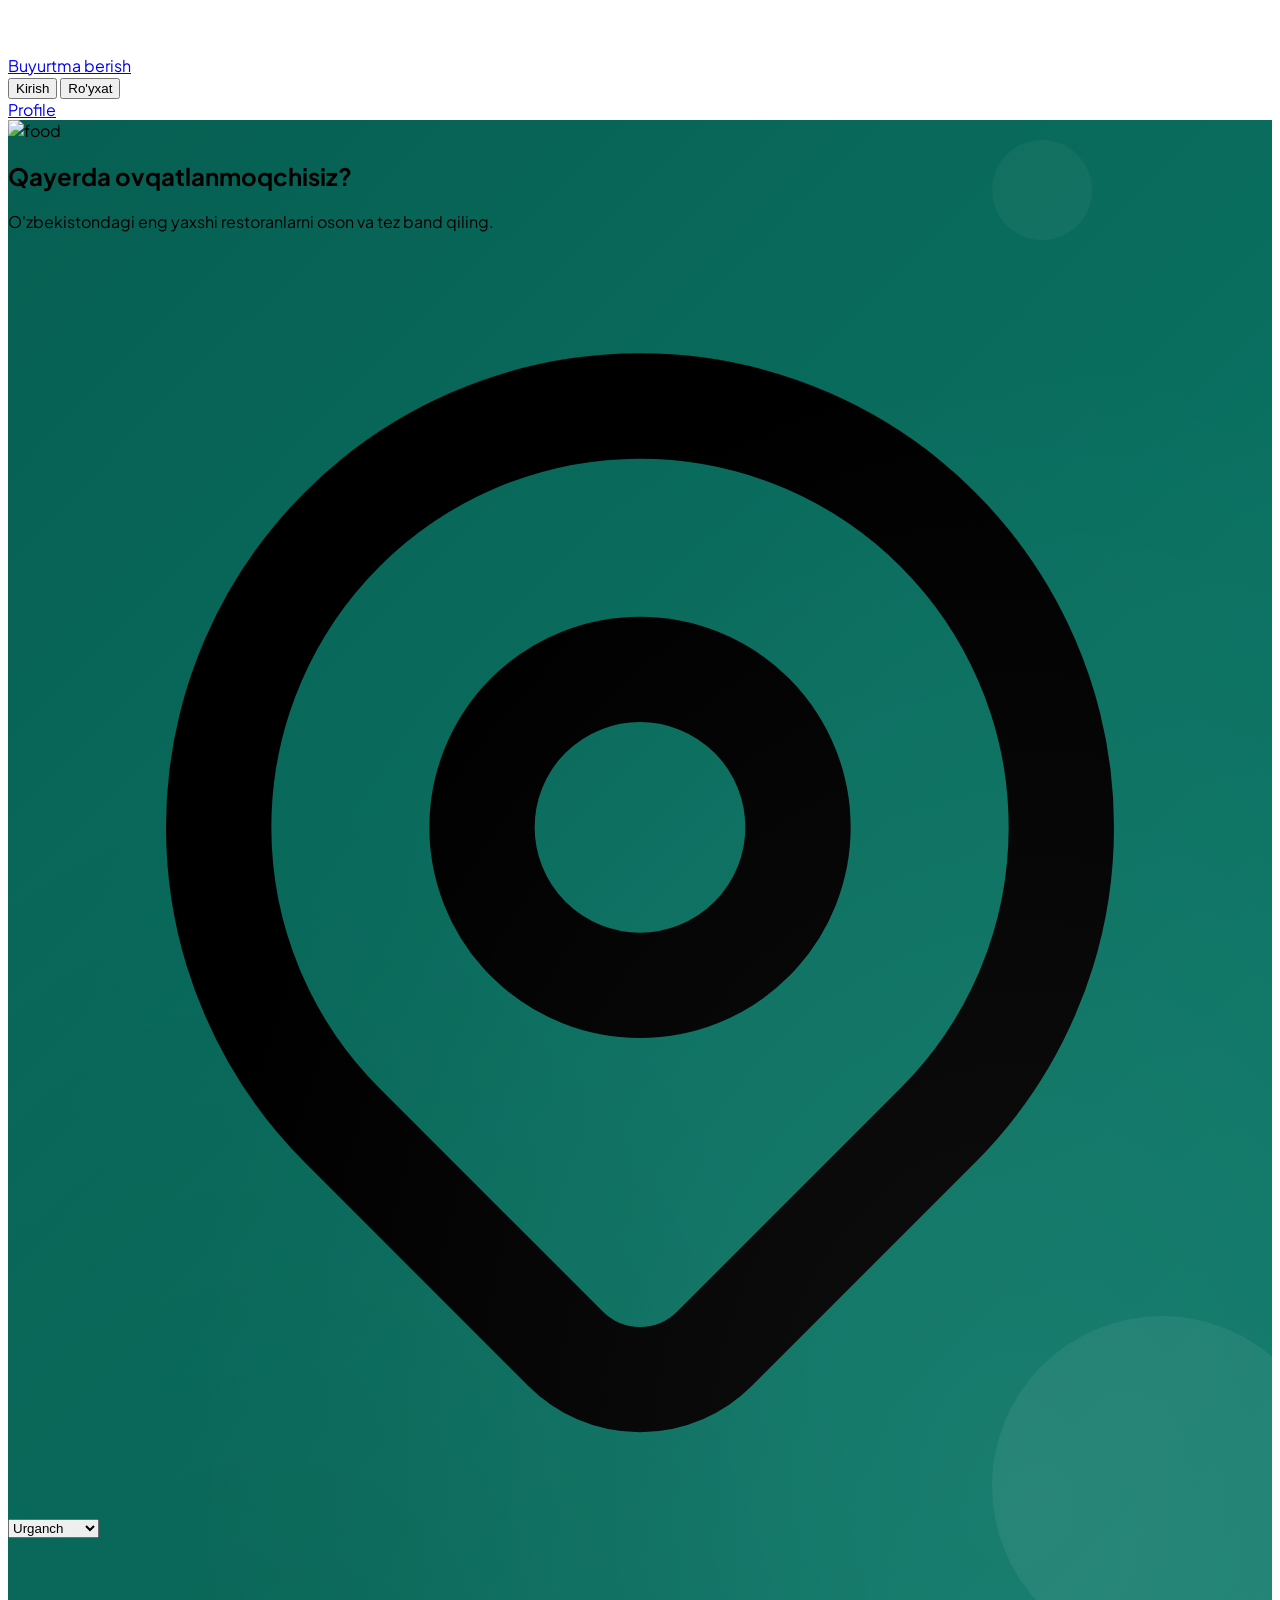
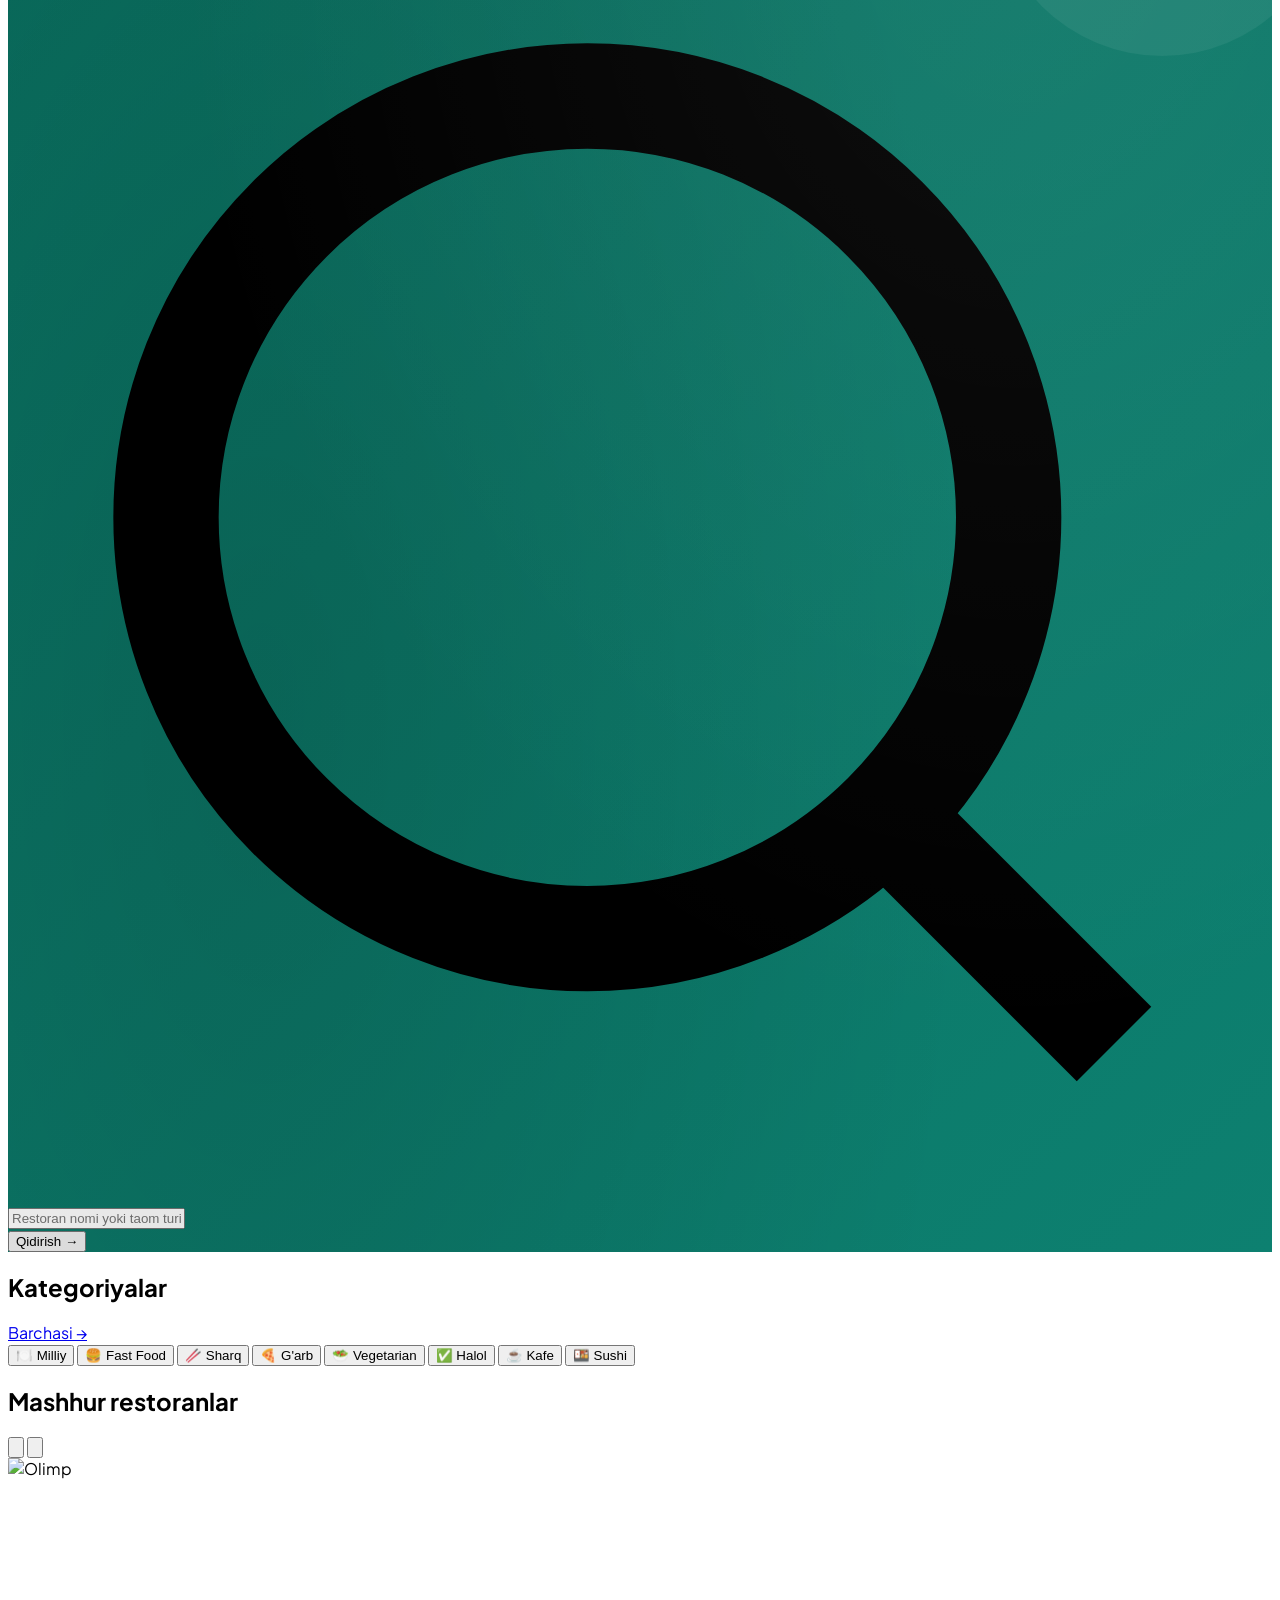
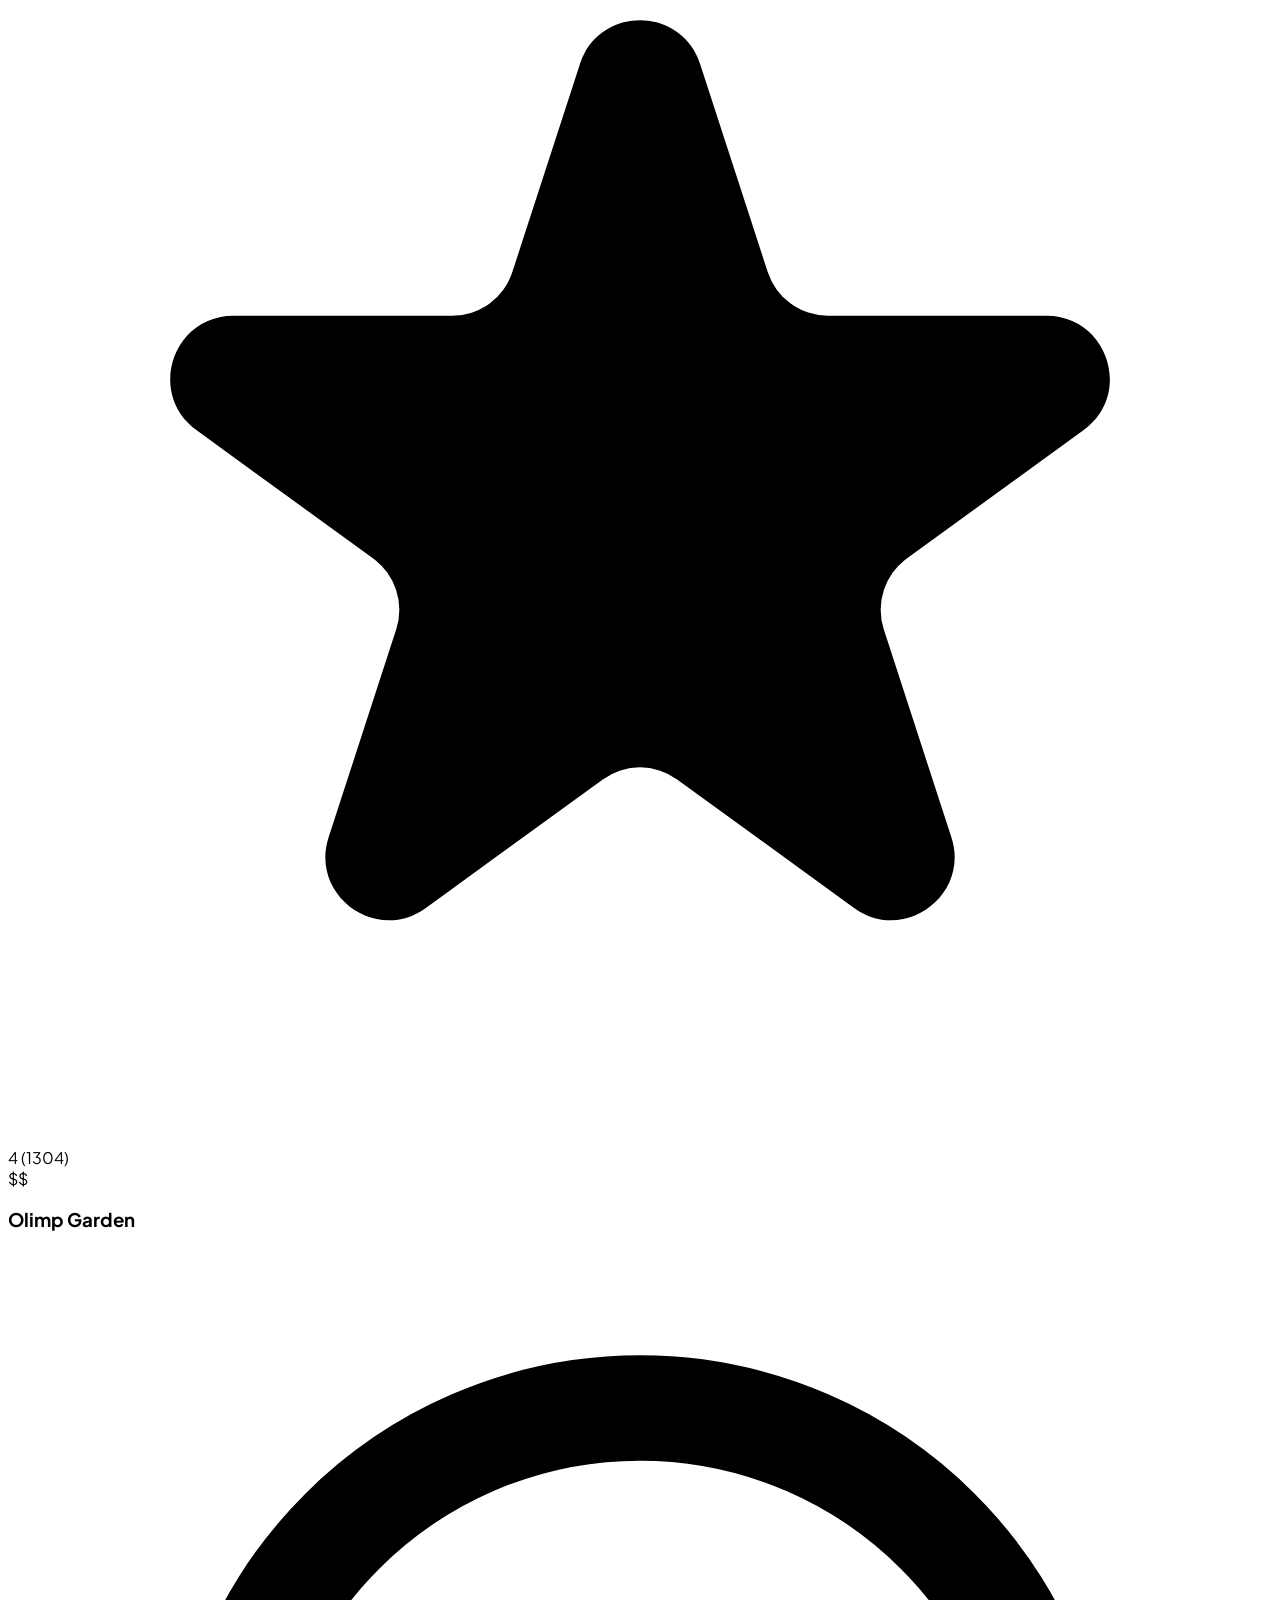
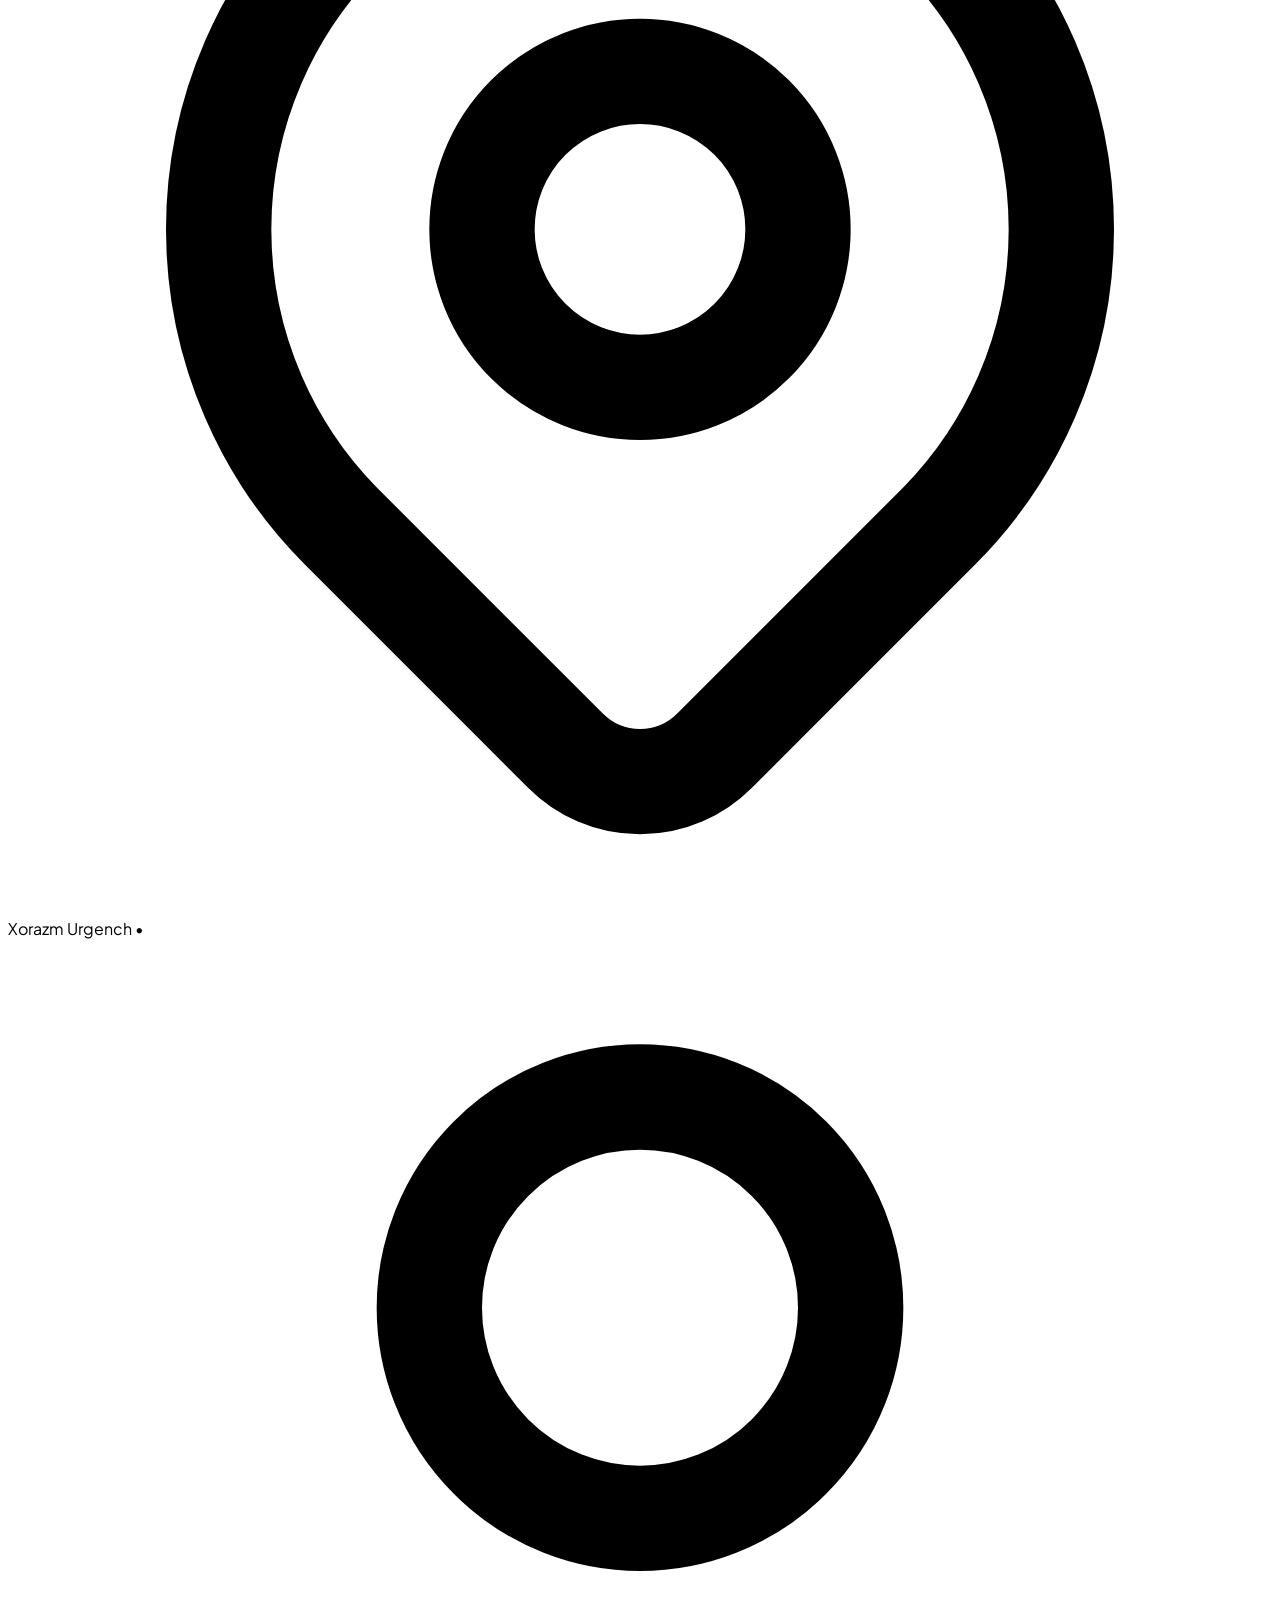
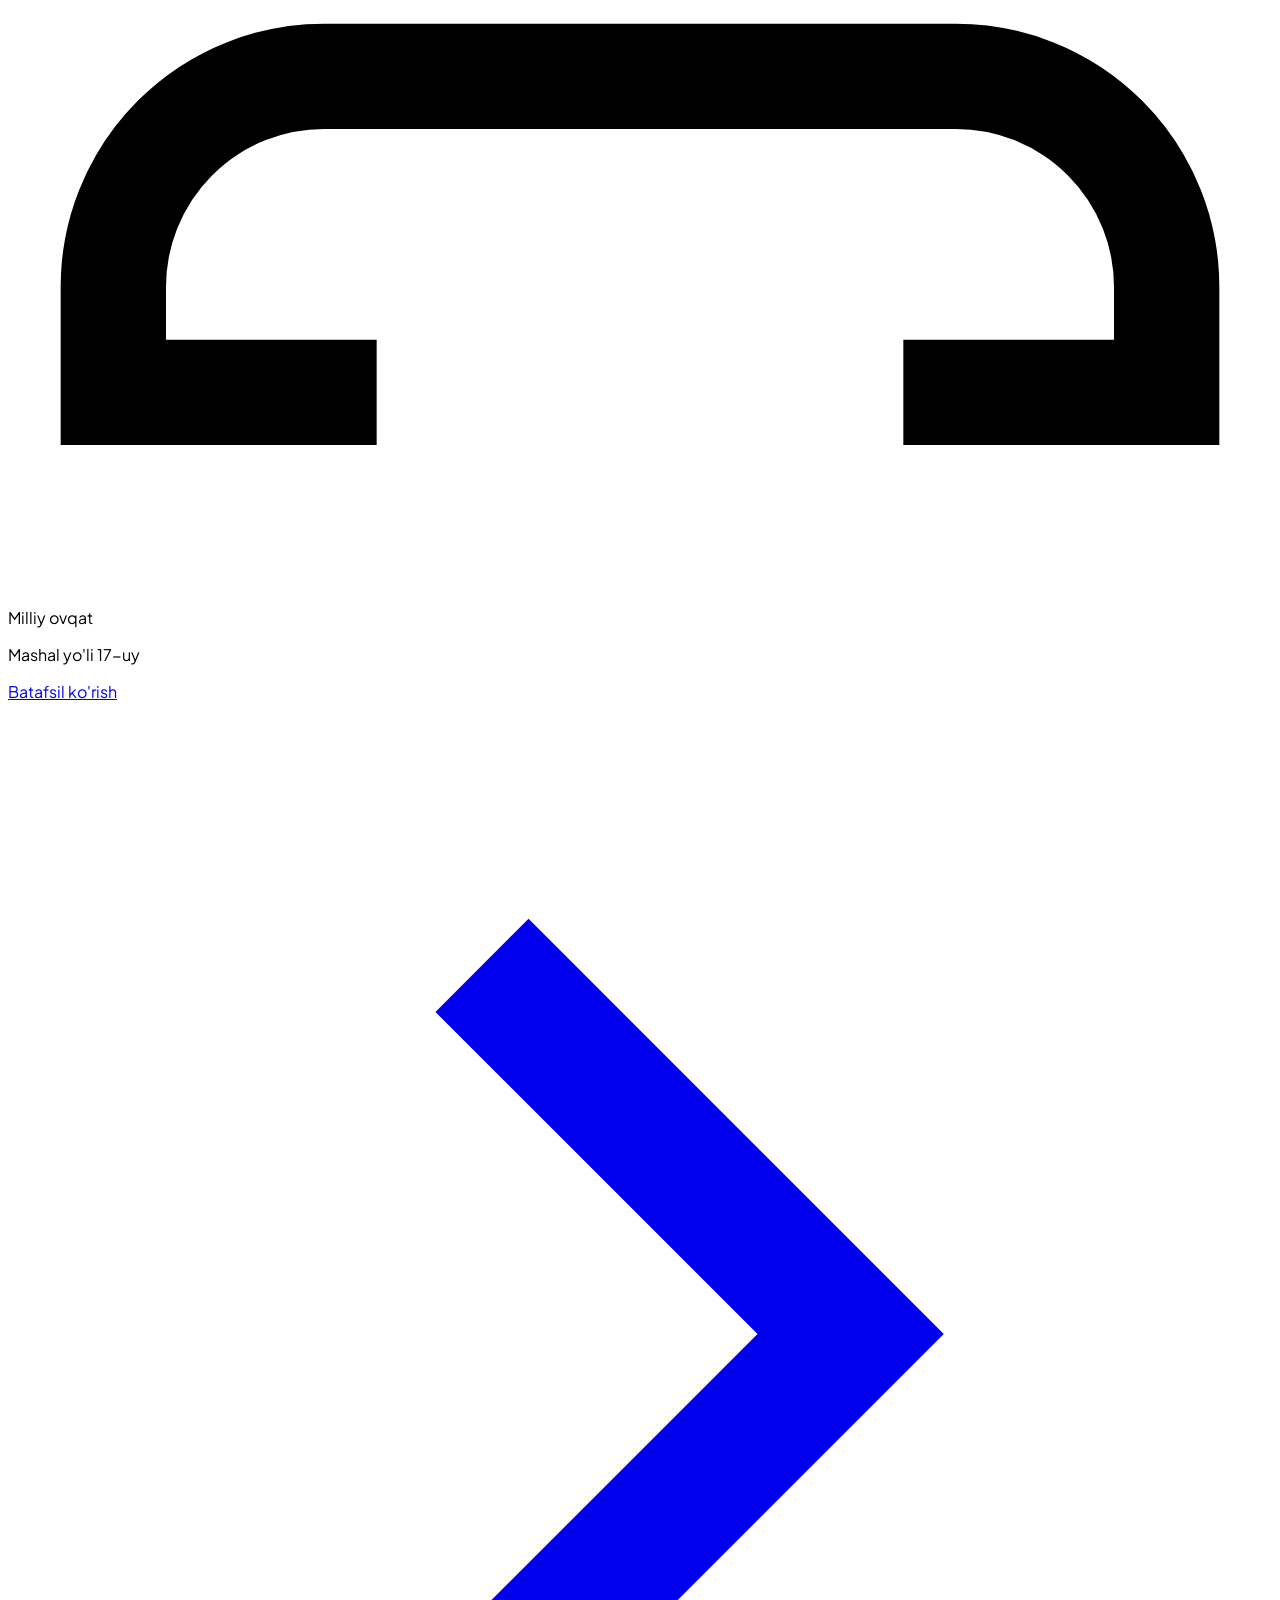
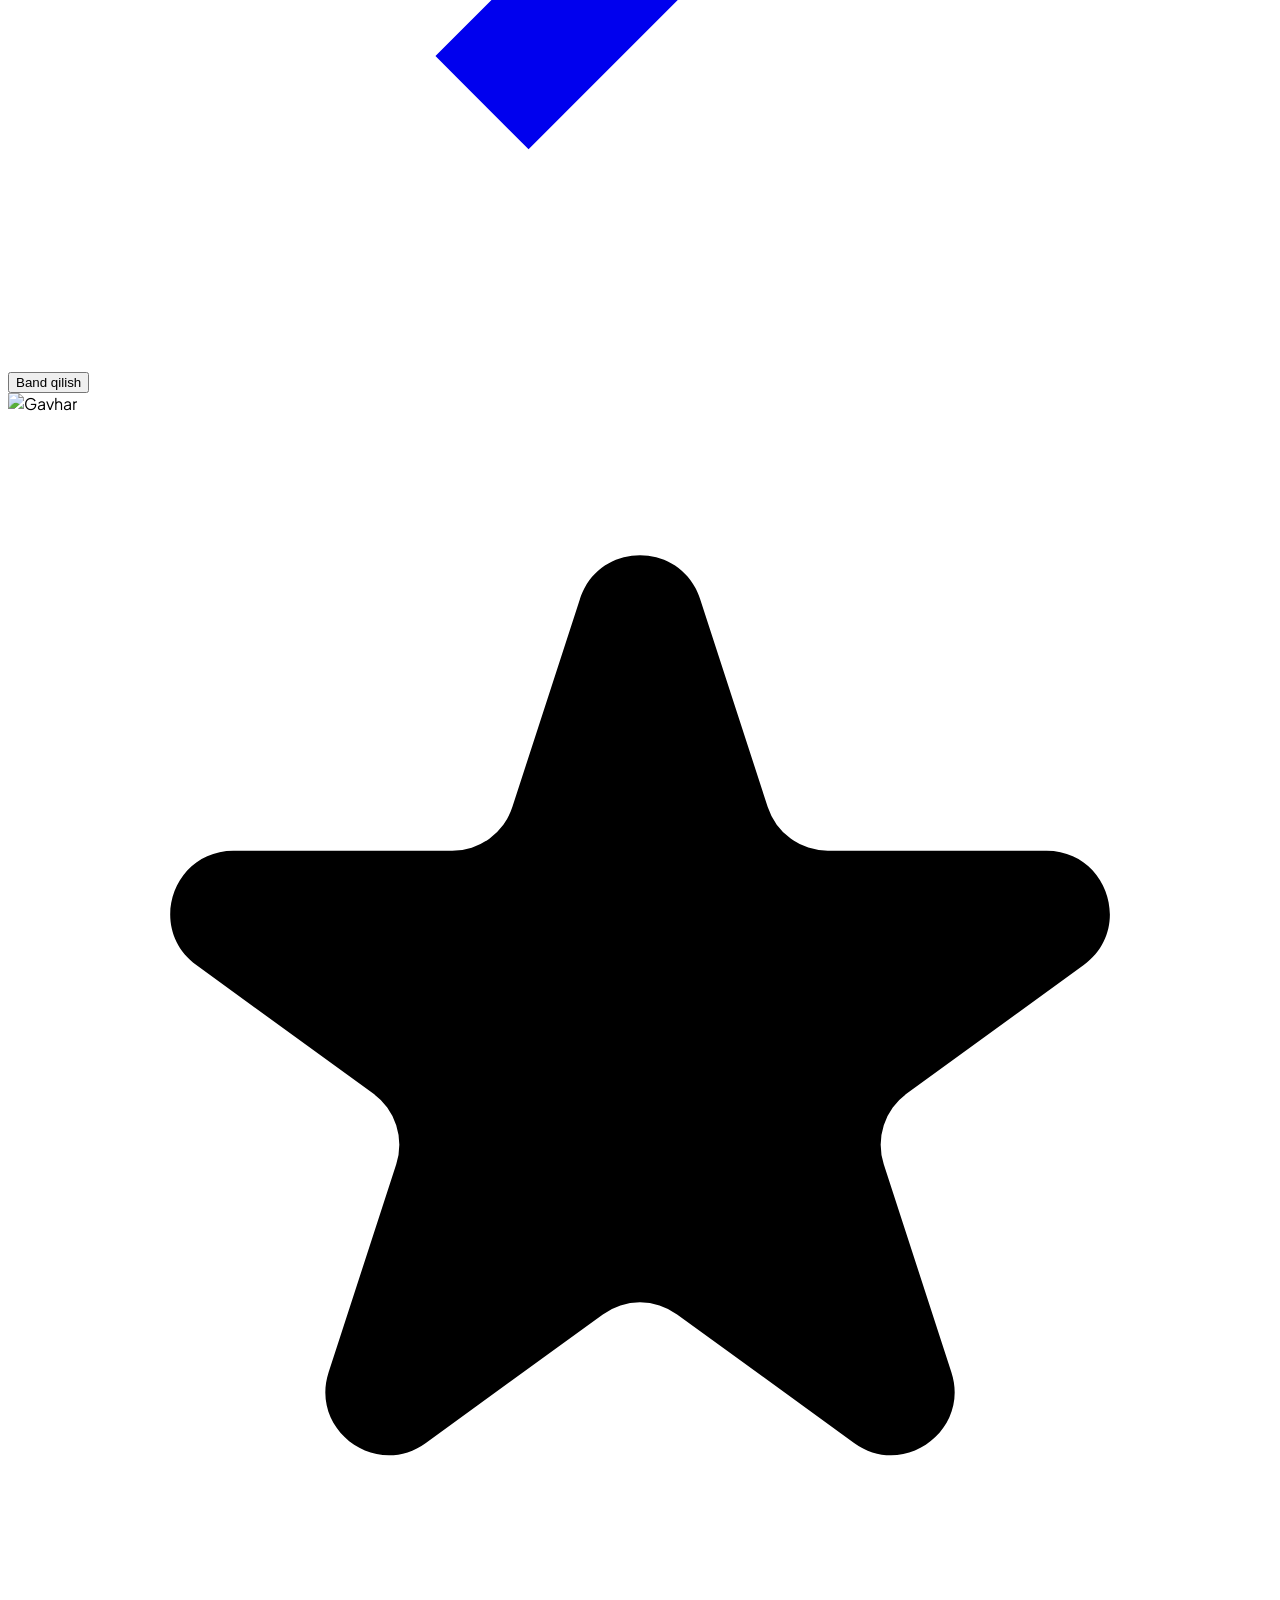
==== commit 3d9bf5ed: "js dynamic" ====
--- a/index.html
+++ b/index.html
@@ -347,7 +347,7 @@
                             Aloqa
                         </a>
                         <a
-                            href="#"
+                            href="Buyurtma.html"
                             class="nav-link flex items-center gap-1.5 text-sm font-medium text-gray-700 hover:text-brand-500 transition-colors"
                         >
                             <svg
@@ -361,7 +361,7 @@
                                     d="M8 7V3m8 4V3m-9 8h10M5 21h14a2 2 0 002-2V7a2 2 0 00-2-2H5a2 2 0 00-2 2v12a2 2 0 002 2z"
                                 />
                             </svg>
-                            Bronlarim
+                            Buyurtma berish
                         </a>
                     </nav>
 
@@ -381,18 +381,11 @@
 
                     <!-- Mobile auth -->
                     <div class="flex md:hidden items-center gap-2">
-                        <!-- <button
-                            class="px-3 py-1.5 rounded-lg text-xs font-semibold border-2 border-gray-200"
-                        >
-                            Kirish
-                        </button>
-                        <button
-                            class="px-3 py-1.5 rounded-lg text-xs font-semibold bg-brand-500 text-white shadow-sm"
-                        >
-                            Ro'yxat
-                        </button> -->
-
-                        <a href="profil.html" class="px-5 py-2 rounded-lg text-sm font-semibold bg-brand-500 text-white hover:bg-brand-600 shadow-md transition-all active:scale-95">Profile</a>
+                        <a
+                            href="profil.html"
+                            class="px-5 py-2 rounded-lg text-sm font-semibold bg-brand-500 text-white hover:bg-brand-600 shadow-md transition-all active:scale-95"
+                            >Profile</a
+                        >
                     </div>
                 </div>
             </div>
@@ -436,6 +429,7 @@
                         ><span class="text-gray-800">Best</span></span
                     >
                 </a>
+
                 <button
                     id="drawer-close"
                     class="p-1.5 rounded-lg hover:bg-gray-100 text-gray-400 transition"
@@ -455,9 +449,10 @@
                     </svg>
                 </button>
             </div>
+
             <nav class="flex flex-col gap-1 p-4 flex-1">
                 <a
-                    href="Asosiy.html"
+                    href="index.html"
                     class="flex items-center gap-3 px-3 py-3 rounded-xl text-sm font-semibold text-brand-500 bg-brand-50"
                 >
                     <svg
@@ -506,7 +501,7 @@
                     Aloqa
                 </a>
                 <a
-                    href="#"
+                    href="Buyurtma.html"
                     class="flex items-center gap-3 px-3 py-3 rounded-xl text-sm font-medium text-gray-700 hover:bg-gray-50 hover:text-brand-500 transition-colors"
                 >
                     <svg
@@ -520,7 +515,7 @@
                             d="M8 7V3m8 4V3m-9 8h10M5 21h14a2 2 0 002-2V7a2 2 0 00-2-2H5a2 2 0 00-2 2v12a2 2 0 002 2z"
                         />
                     </svg>
-                    Bronlarim
+                    Buyurtma berish
                 </a>
             </nav>
             <div
@@ -598,11 +593,16 @@
                             <path d="M15 11a3 3 0 11-6 0 3 3 0 016 0z" />
                         </svg>
 
-                        <input
-                            type="text"
-                            value="Urganch"
-                            class="text-sm font-medium text-gray-800 bg-transparent focus:outline-none w-full placeholder-gray-400"
-                        />
+                        <select
+                            name="city"
+                            id="qidiruv"
+                            class="text-sm font-medium text-gray-800 bg-transparent appearance-none focus:outline-none"
+                        >
+                            <option value="urgench">Urganch</option>
+                            <option value="Samarqand">Samarqand</option>
+                            <option value="Buxoro">Buxoro</option>
+                            <option value="toshkent">Toshkent</option>
+                        </select>
                     </div>
 
                     <!-- Search input -->
@@ -620,6 +620,7 @@
                             <path d="M21 21l-4.35-4.35" />
                         </svg>
                         <input
+                            id="search-input"
                             type="text"
                             placeholder="Restoran nomi yoki taom turi..."
                             class="text-sm text-gray-600 bg-transparent focus:outline-none w-full placeholder-gray-400"
@@ -628,6 +629,7 @@
 
                     <!-- CTA -->
                     <button
+                        id="search-btn"
                         class="px-6 py-3 rounded-xl bg-brand-500 hover:bg-brand-600 text-white font-bold text-sm shadow-lg transition-all active:scale-95 whitespace-nowrap"
                     >
                         Qidirish →
@@ -654,7 +656,7 @@
                 <!-- Scrollable pills -->
                 <div class="flex gap-3 overflow-x-auto scroll-hide pb-1">
                     <button
-                        class="cat-pill active flex items-center gap-2 px-5 py-2.5 rounded-full border-2 border-brand-500 bg-brand-500 text-white text-sm font-semibold shadow-sm"
+                        class="cat-pill flex items-center gap-2 px-5 py-2.5 rounded-full border-2 border-gray-200 bg-white text-gray-700 text-sm font-semibold shadow-sm"
                     >
                         🍽️ Milliy
                     </button>
@@ -742,329 +744,17 @@
                     </div>
                 </div>
 
+                <!-- Barcha restoranlar qolipi id="all" -->
                 <div
                     class="grid grid-cols-1 sm:grid-cols-2 lg:grid-cols-3 gap-6"
-                >
-                    <!-- Card 1: Afsona Oshxona -->
-                    <article
-                        class="resto-card card-1 bg-white rounded-2xl overflow-hidden shadow-sm border border-gray-100"
-                    >
-                        <div class="card-img-wrap relative h-48">
-                            <img
-                                src="https://images.unsplash.com/photo-1555396273-367ea4eb4db5?w=600&q=80"
-                                alt="Afsona Oshxona"
-                                class="w-full h-full object-cover"
-                            />
-                            <div
-                                class="absolute top-3 left-3 flex items-center gap-1 bg-white/95 backdrop-blur rounded-full px-2.5 py-1 shadow text-xs font-bold"
-                            >
-                                <svg
-                                    class="w-3 h-3 text-yellow-400 fill-yellow-400"
-                                    viewBox="0 0 20 20"
-                                >
-                                    <path
-                                        d="M9.049 2.927c.3-.921 1.603-.921 1.902 0l1.07 3.292a1 1 0 00.95.69h3.462c.969 0 1.371 1.24.588 1.81l-2.8 2.034a1 1 0 00-.364 1.118l1.07 3.292c.3.921-.755 1.688-1.54 1.118l-2.8-2.034a1 1 0 00-1.175 0l-2.8 2.034c-.784.57-1.838-.197-1.539-1.118l1.07-3.292a1 1 0 00-.364-1.118L2.98 8.72c-.783-.57-.38-1.81.588-1.81h3.461a1 1 0 00.951-.69l1.07-3.292z"
-                                    />
-                                </svg>
-                                4.8
-                                <span class="text-gray-400 font-normal"
-                                    >(1304)</span
-                                >
-                            </div>
-                            <div class="absolute top-3 right-3">
-                                <span
-                                    class="bg-green-500 text-white text-[10px] font-bold px-2 py-0.5 rounded-full"
-                                    >$$</span
-                                >
-                            </div>
-                        </div>
-                        <div class="p-4">
-                            <h3 class="font-bold text-gray-900 text-base mb-1">
-                                Afsona Oshxona
-                            </h3>
-                            <div
-                                class="flex items-center gap-3 text-xs text-gray-400 mb-1"
-                            >
-                                <span class="flex items-center gap-1">
-                                    <svg
-                                        class="w-3 h-3"
-                                        fill="none"
-                                        viewBox="0 0 24 24"
-                                        stroke="currentColor"
-                                        stroke-width="2"
-                                    >
-                                        <path
-                                            d="M17.657 16.657L13.414 20.9a1.998 1.998 0 01-2.827 0l-4.244-4.243a8 8 0 1111.314 0z"
-                                        />
-                                        <path
-                                            d="M15 11a3 3 0 11-6 0 3 3 0 016 0z"
-                                        />
-                                    </svg>
-                                    Toshkent
-                                </span>
-                                <span>•</span>
-                                <span class="flex items-center gap-1">
-                                    <svg
-                                        class="w-3 h-3"
-                                        fill="none"
-                                        viewBox="0 0 24 24"
-                                        stroke="currentColor"
-                                        stroke-width="2"
-                                    >
-                                        <path
-                                            d="M17 20h5v-2a4 4 0 00-4-4H6a4 4 0 00-4 4v2h5"
-                                        />
-                                        <circle cx="12" cy="7" r="4" />
-                                    </svg>
-                                    Milliy Taomlar
-                                </span>
-                            </div>
-                            <p class="text-xs text-gray-400 mb-4 truncate">
-                                Amir Temur ko'chasi, 16-uy
-                            </p>
-                            <div class="flex items-center justify-between">
-                                <a
-                                    href="restobest-detail.html"
-                                    class="text-xs text-brand-500 font-semibold hover:underline flex items-center gap-1"
-                                >
-                                    Batafsil ko'rish
-                                    <svg
-                                        class="w-3 h-3"
-                                        fill="none"
-                                        viewBox="0 0 24 24"
-                                        stroke="currentColor"
-                                        stroke-width="2.5"
-                                    >
-                                        <path d="M9 5l7 7-7 7" />
-                                    </svg>
-                                </a>
-                                <button
-                                    class="px-4 py-2 rounded-xl bg-brand-500 hover:bg-brand-600 text-white text-xs font-bold transition-all active:scale-95 shadow-sm"
-                                >
-                                    Band qilish
-                                </button>
-                            </div>
-                        </div>
-                    </article>
-
-                    <!-- Card 2: Steam Bar -->
-                    <article
-                        class="resto-card card-2 bg-white rounded-2xl overflow-hidden shadow-sm border border-gray-100"
-                    >
-                        <div class="card-img-wrap relative h-48">
-                            <img
-                                src="https://images.unsplash.com/photo-1414235077428-338989a2e8c0?w=600&q=80"
-                                alt="Steam Bar"
-                                class="w-full h-full object-cover"
-                            />
-                            <div
-                                class="absolute top-3 left-3 flex items-center gap-1 bg-white/95 backdrop-blur rounded-full px-2.5 py-1 shadow text-xs font-bold"
-                            >
-                                <svg
-                                    class="w-3 h-3 text-yellow-400 fill-yellow-400"
-                                    viewBox="0 0 20 20"
-                                >
-                                    <path
-                                        d="M9.049 2.927c.3-.921 1.603-.921 1.902 0l1.07 3.292a1 1 0 00.95.69h3.462c.969 0 1.371 1.24.588 1.81l-2.8 2.034a1 1 0 00-.364 1.118l1.07 3.292c.3.921-.755 1.688-1.54 1.118l-2.8-2.034a1 1 0 00-1.175 0l-2.8 2.034c-.784.57-1.838-.197-1.539-1.118l1.07-3.292a1 1 0 00-.364-1.118L2.98 8.72c-.783-.57-.38-1.81.588-1.81h3.461a1 1 0 00.951-.69l1.07-3.292z"
-                                    />
-                                </svg>
-                                4.7
-                                <span class="text-gray-400 font-normal"
-                                    >(372)</span
-                                >
-                            </div>
-                            <div class="absolute top-3 right-3">
-                                <span
-                                    class="bg-yellow-500 text-white text-[10px] font-bold px-2 py-0.5 rounded-full"
-                                    >$$$</span
-                                >
-                            </div>
-                        </div>
-                        <div class="p-4">
-                            <h3 class="font-bold text-gray-900 text-base mb-1">
-                                Steam Bar
-                            </h3>
-                            <div
-                                class="flex items-center gap-3 text-xs text-gray-400 mb-1"
-                            >
-                                <span class="flex items-center gap-1">
-                                    <svg
-                                        class="w-3 h-3"
-                                        fill="none"
-                                        viewBox="0 0 24 24"
-                                        stroke="currentColor"
-                                        stroke-width="2"
-                                    >
-                                        <path
-                                            d="M17.657 16.657L13.414 20.9a1.998 1.998 0 01-2.827 0l-4.244-4.243a8 8 0 1111.314 0z"
-                                        />
-                                        <path
-                                            d="M15 11a3 3 0 11-6 0 3 3 0 016 0z"
-                                        />
-                                    </svg>
-                                    Samarqand
-                                </span>
-                                <span>•</span>
-                                <span class="flex items-center gap-1">
-                                    <svg
-                                        class="w-3 h-3"
-                                        fill="none"
-                                        viewBox="0 0 24 24"
-                                        stroke="currentColor"
-                                        stroke-width="2"
-                                    >
-                                        <path
-                                            d="M17 20h5v-2a4 4 0 00-4-4H6a4 4 0 00-4 4v2h5"
-                                        />
-                                        <circle cx="12" cy="7" r="4" />
-                                    </svg>
-                                    G'arb Taomlari
-                                </span>
-                            </div>
-                            <p class="text-xs text-gray-400 mb-4 truncate">
-                                Registon maydoni yaqinida
-                            </p>
-                            <div class="flex items-center justify-between">
-                                <a
-                                    href="restobest-detail.html"
-                                    class="text-xs text-brand-500 font-semibold hover:underline flex items-center gap-1"
-                                >
-                                    Batafsil ko'rish
-                                    <svg
-                                        class="w-3 h-3"
-                                        fill="none"
-                                        viewBox="0 0 24 24"
-                                        stroke="currentColor"
-                                        stroke-width="2.5"
-                                    >
-                                        <path d="M9 5l7 7-7 7" />
-                                    </svg>
-                                </a>
-                                <button
-                                    class="px-4 py-2 rounded-xl bg-brand-500 hover:bg-brand-600 text-white text-xs font-bold transition-all active:scale-95 shadow-sm"
-                                >
-                                    Band qilish
-                                </button>
-                            </div>
-                        </div>
-                    </article>
-
-                    <!-- Card 3: Buxoro Choyxonasi -->
-                    <article
-                        class="resto-card card-3 bg-white rounded-2xl overflow-hidden shadow-sm border border-gray-100"
-                    >
-                        <div class="card-img-wrap relative h-48">
-                            <img
-                                src="https://images.unsplash.com/photo-1600565193348-f74bd3c7ccdf?w=600&q=80"
-                                alt="Buxoro Choyxonasi"
-                                class="w-full h-full object-cover"
-                            />
-                            <div
-                                class="absolute top-3 left-3 flex items-center gap-1 bg-white/95 backdrop-blur rounded-full px-2.5 py-1 shadow text-xs font-bold"
-                            >
-                                <svg
-                                    class="w-3 h-3 text-yellow-400 fill-yellow-400"
-                                    viewBox="0 0 20 20"
-                                >
-                                    <path
-                                        d="M9.049 2.927c.3-.921 1.603-.921 1.902 0l1.07 3.292a1 1 0 00.95.69h3.462c.969 0 1.371 1.24.588 1.81l-2.8 2.034a1 1 0 00-.364 1.118l1.07 3.292c.3.921-.755 1.688-1.54 1.118l-2.8-2.034a1 1 0 00-1.175 0l-2.8 2.034c-.784.57-1.838-.197-1.539-1.118l1.07-3.292a1 1 0 00-.364-1.118L2.98 8.72c-.783-.57-.38-1.81.588-1.81h3.461a1 1 0 00.951-.69l1.07-3.292z"
-                                    />
-                                </svg>
-                                4.9
-                                <span class="text-gray-400 font-normal"
-                                    >(541)</span
-                                >
-                            </div>
-                            <div class="absolute top-3 right-3">
-                                <span
-                                    class="bg-brand-500 text-white text-[10px] font-bold px-2 py-0.5 rounded-full"
-                                    >$</span
-                                >
-                            </div>
-                            <div class="absolute bottom-3 left-3">
-                                <span
-                                    class="bg-black/60 text-white text-[10px] font-semibold px-2 py-0.5 rounded-full flex items-center gap-1"
-                                >
-                                    <svg
-                                        class="w-2.5 h-2.5"
-                                        fill="none"
-                                        viewBox="0 0 24 24"
-                                        stroke="currentColor"
-                                        stroke-width="2"
-                                    >
-                                        <path
-                                            d="M17.657 16.657L13.414 20.9a1.998 1.998 0 01-2.827 0l-4.244-4.243a8 8 0 1111.314 0z"
-                                        />
-                                        <path
-                                            d="M15 11a3 3 0 11-6 0 3 3 0 016 0z"
-                                        />
-                                    </svg>
-                                    Buxoro
-                                </span>
-                            </div>
-                        </div>
-                        <div class="p-4">
-                            <h3 class="font-bold text-gray-900 text-base mb-1">
-                                Buxoro Choyxonasi
-                            </h3>
-                            <div
-                                class="flex items-center gap-3 text-xs text-gray-400 mb-1"
-                            >
-                                <span class="flex items-center gap-1">
-                                    <svg
-                                        class="w-3 h-3"
-                                        fill="none"
-                                        viewBox="0 0 24 24"
-                                        stroke="currentColor"
-                                        stroke-width="2"
-                                    >
-                                        <path
-                                            d="M17.657 16.657L13.414 20.9a1.998 1.998 0 01-2.827 0l-4.244-4.243a8 8 0 1111.314 0z"
-                                        />
-                                        <path
-                                            d="M15 11a3 3 0 11-6 0 3 3 0 016 0z"
-                                        />
-                                    </svg>
-                                    Buxoro
-                                </span>
-                                <span>•</span>
-                                <span>Sharq</span>
-                                <span>•</span>
-                                <span>Milliy</span>
-                            </div>
-                            <p class="text-xs text-gray-400 mb-4 truncate">
-                                Eski shahar, Labi hovuz majmuasi
-                            </p>
-                            <div class="flex items-center justify-between">
-                                <a
-                                    href="restobest-detail.html"
-                                    class="text-xs text-brand-500 font-semibold hover:underline flex items-center gap-1"
-                                >
-                                    Batafsil ko'rish
-                                    <svg
-                                        class="w-3 h-3"
-                                        fill="none"
-                                        viewBox="0 0 24 24"
-                                        stroke="currentColor"
-                                        stroke-width="2.5"
-                                    >
-                                        <path d="M9 5l7 7-7 7" />
-                                    </svg>
-                                </a>
-                                <button
-                                    class="px-4 py-2 rounded-xl bg-brand-500 hover:bg-brand-600 text-white text-xs font-bold transition-all active:scale-95 shadow-sm"
-                                >
-                                    Band qilish
-                                </button>
-                            </div>
-                        </div>
-                    </article>
+                    id="all">
+                    
                 </div>
 
                 <!-- View all -->
                 <div class="text-center mt-8">
                     <a
-                        href="restobest.html"
+                        href=""
                         class="inline-flex items-center gap-2 px-6 py-3 rounded-xl border-2 border-brand-500 text-brand-500 font-bold text-sm hover:bg-brand-50 transition-all"
                     >
                         Barcha restoranlarni ko'rish
@@ -1116,11 +806,13 @@
                                 class="flex flex-col sm:flex-row gap-3 max-w-md"
                             >
                                 <input
+                                    id="newsletter-input"
                                     type="email"
                                     placeholder="Email manzilingiz"
                                     class="nl-input flex-1 px-4 py-3 rounded-xl border-2 border-white/20 bg-white/15 text-white placeholder-white/50 text-sm font-medium focus:outline-none transition"
                                 />
                                 <button
+                                    id="newsletter-btn"
                                     class="px-6 py-3 rounded-xl bg-white text-teal-600 font-bold text-sm hover:bg-gray-50 transition-all active:scale-95 whitespace-nowrap shadow-lg"
                                 >
                                     Obuna bo'lish
@@ -1404,18 +1096,20 @@
             const overlay = document.getElementById("drawer-overlay");
             const closeBtn = document.getElementById("drawer-close");
             function openDrawer() {
+                if (!drawer || !overlay) return;
                 drawer.classList.add("open");
                 overlay.classList.add("open");
                 document.body.style.overflow = "hidden";
             }
             function closeDrawer() {
+                if (!drawer || !overlay) return;
                 drawer.classList.remove("open");
                 overlay.classList.remove("open");
                 document.body.style.overflow = "";
             }
-            hamburger.addEventListener("click", openDrawer);
-            closeBtn.addEventListener("click", closeDrawer);
-            overlay.addEventListener("click", closeDrawer);
+            if (hamburger) hamburger.addEventListener("click", openDrawer);
+            if (closeBtn) closeBtn.addEventListener("click", closeDrawer);
+            if (overlay) overlay.addEventListener("click", closeDrawer);
 
             // Category pills
             document.querySelectorAll(".cat-pill").forEach((btn) => {
@@ -1428,19 +1122,20 @@
             });
 
             // Newsletter
-            document
-                .querySelector("button.whitespace-nowrap")
-                .addEventListener("click", function () {
-                    const input = this.previousElementSibling;
-                    if (input.value.trim()) {
-                        input.value = "";
-                        input.placeholder = "✅ Obuna bo'ldingiz!";
-                        setTimeout(
-                            () => (input.placeholder = "Email manzilingiz"),
-                            3000,
-                        );
+            const newsletterBtn = document.getElementById("newsletter-btn");
+            const newsletterInput = document.getElementById("newsletter-input");
+            if (newsletterBtn && newsletterInput) {
+                newsletterBtn.addEventListener("click", function () {
+                    if (newsletterInput.value.trim()) {
+                        newsletterInput.value = "";
+                        newsletterInput.placeholder = "Obuna bo'ldingiz!";
+                        setTimeout(() => {
+                            newsletterInput.placeholder = "Email manzilingiz";
+                        }, 3000);
                     }
                 });
+            }
         </script>
+        <script src="app.js"></script>
     </body>
 </html>
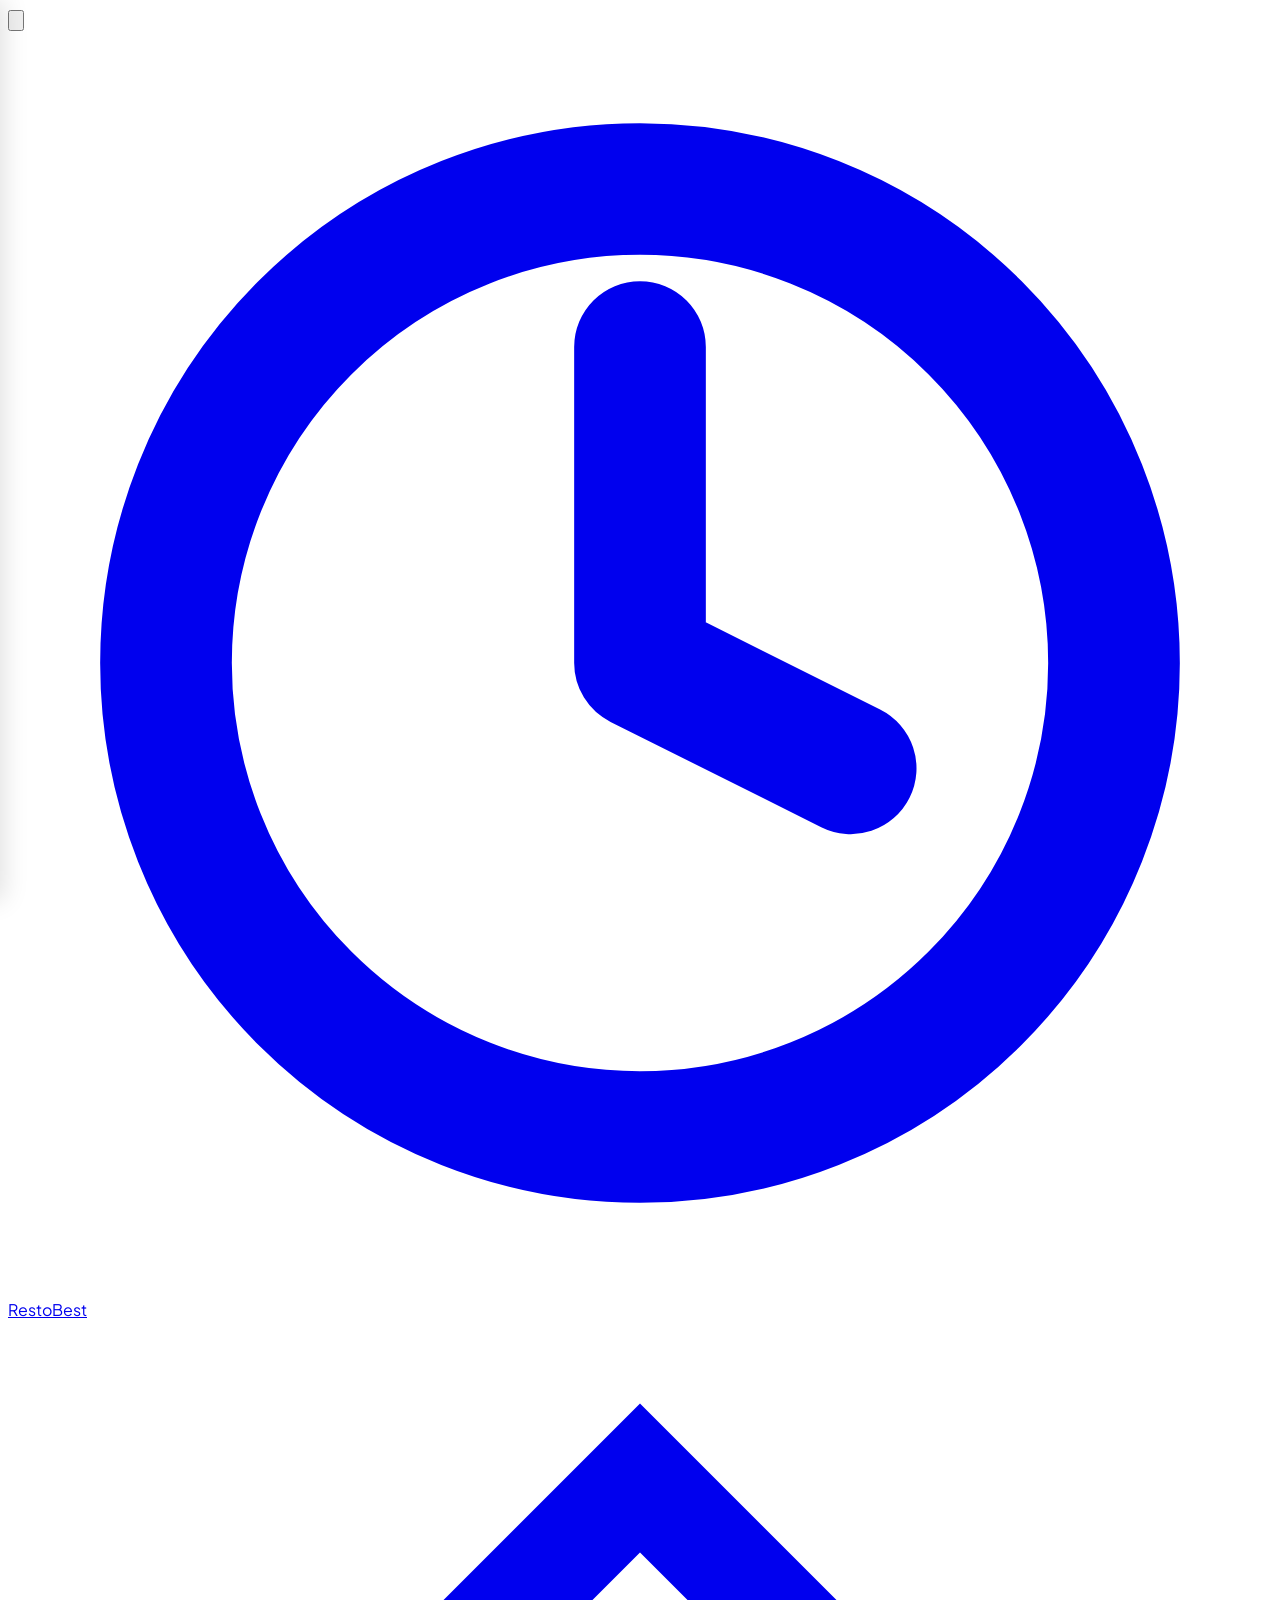
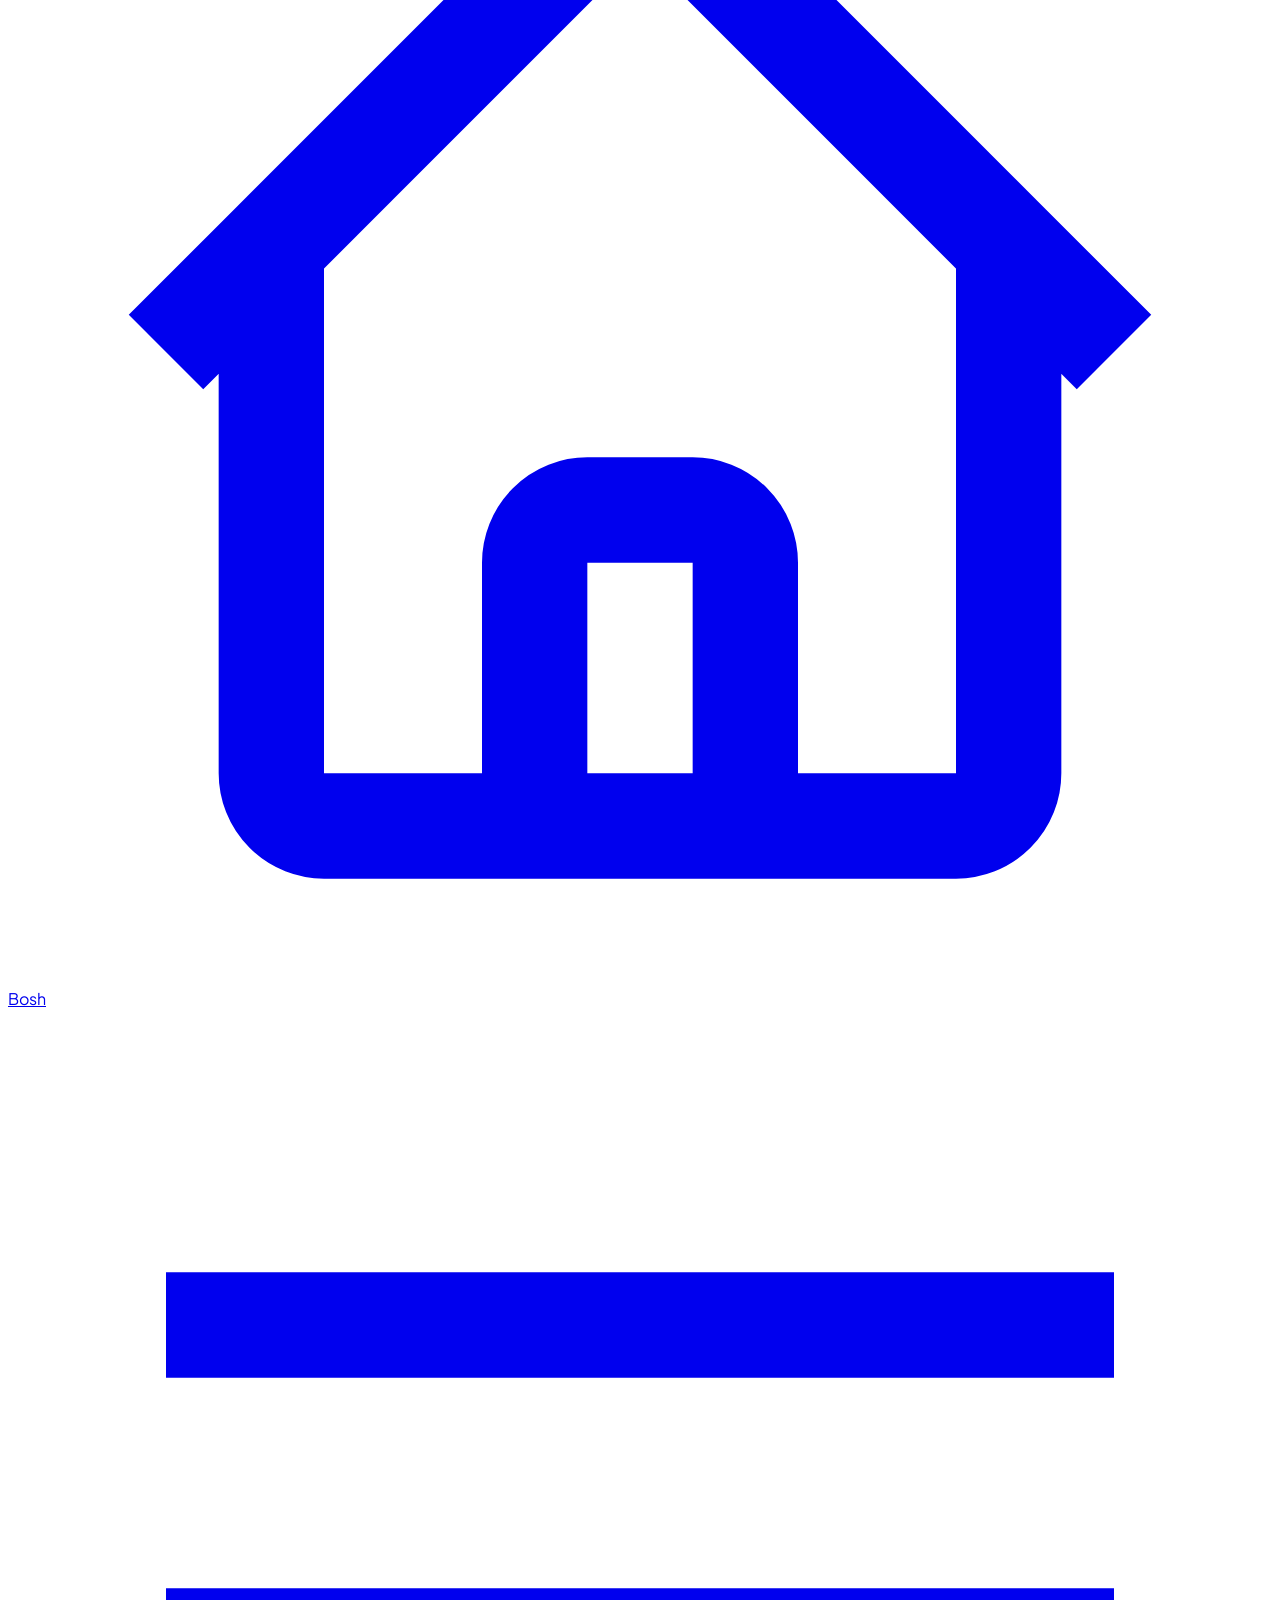
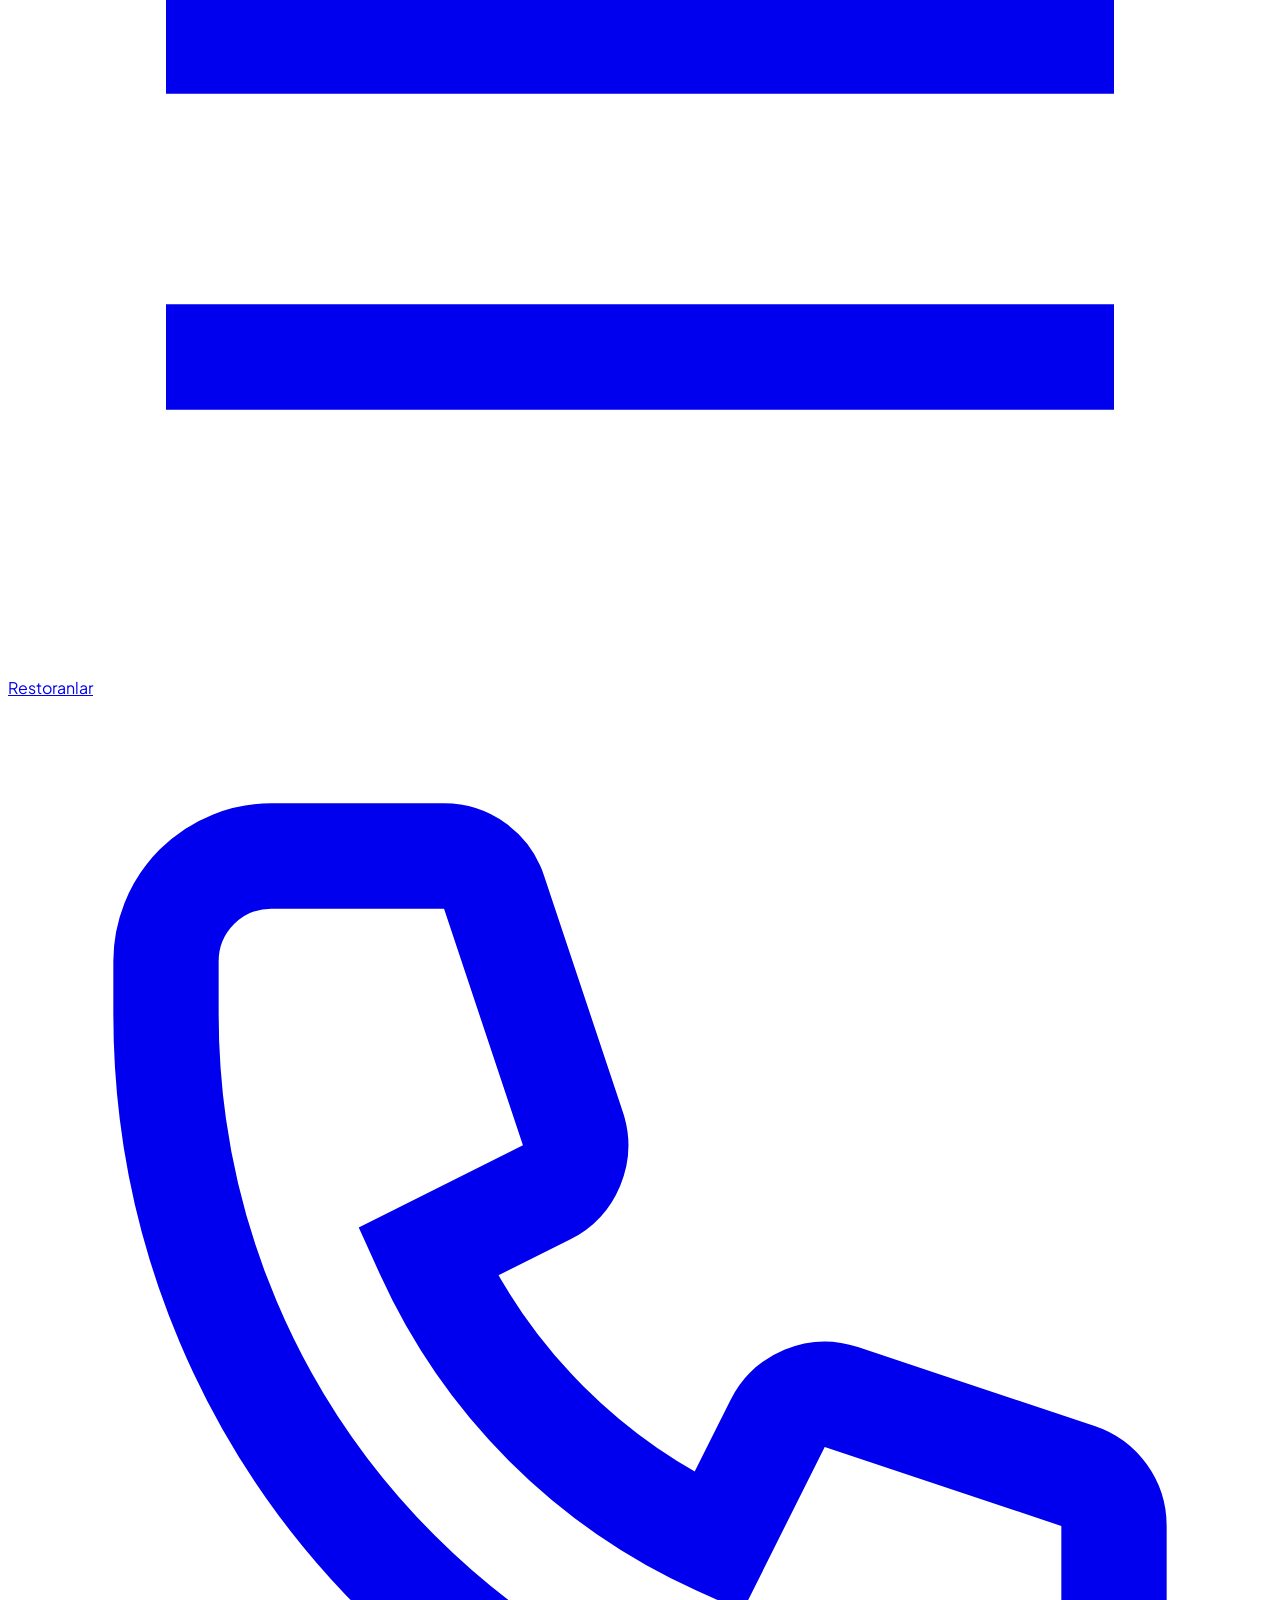
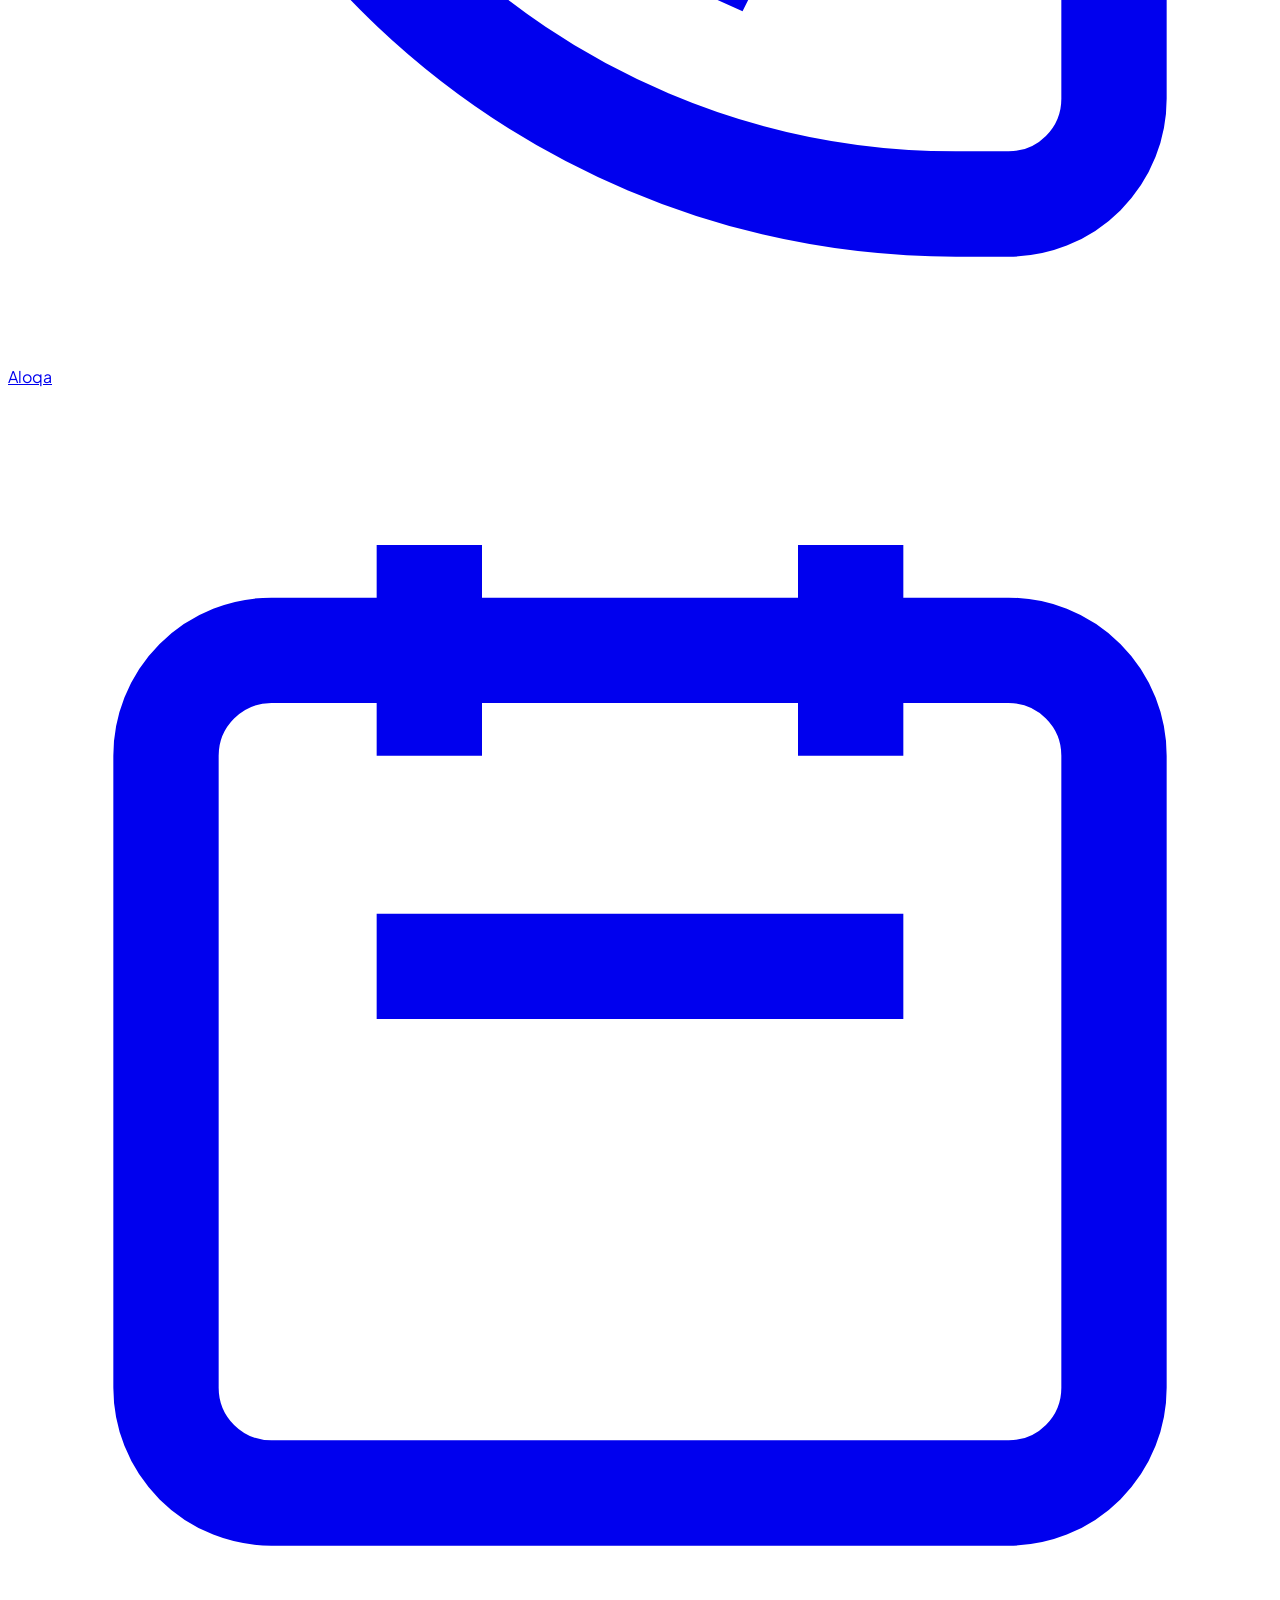
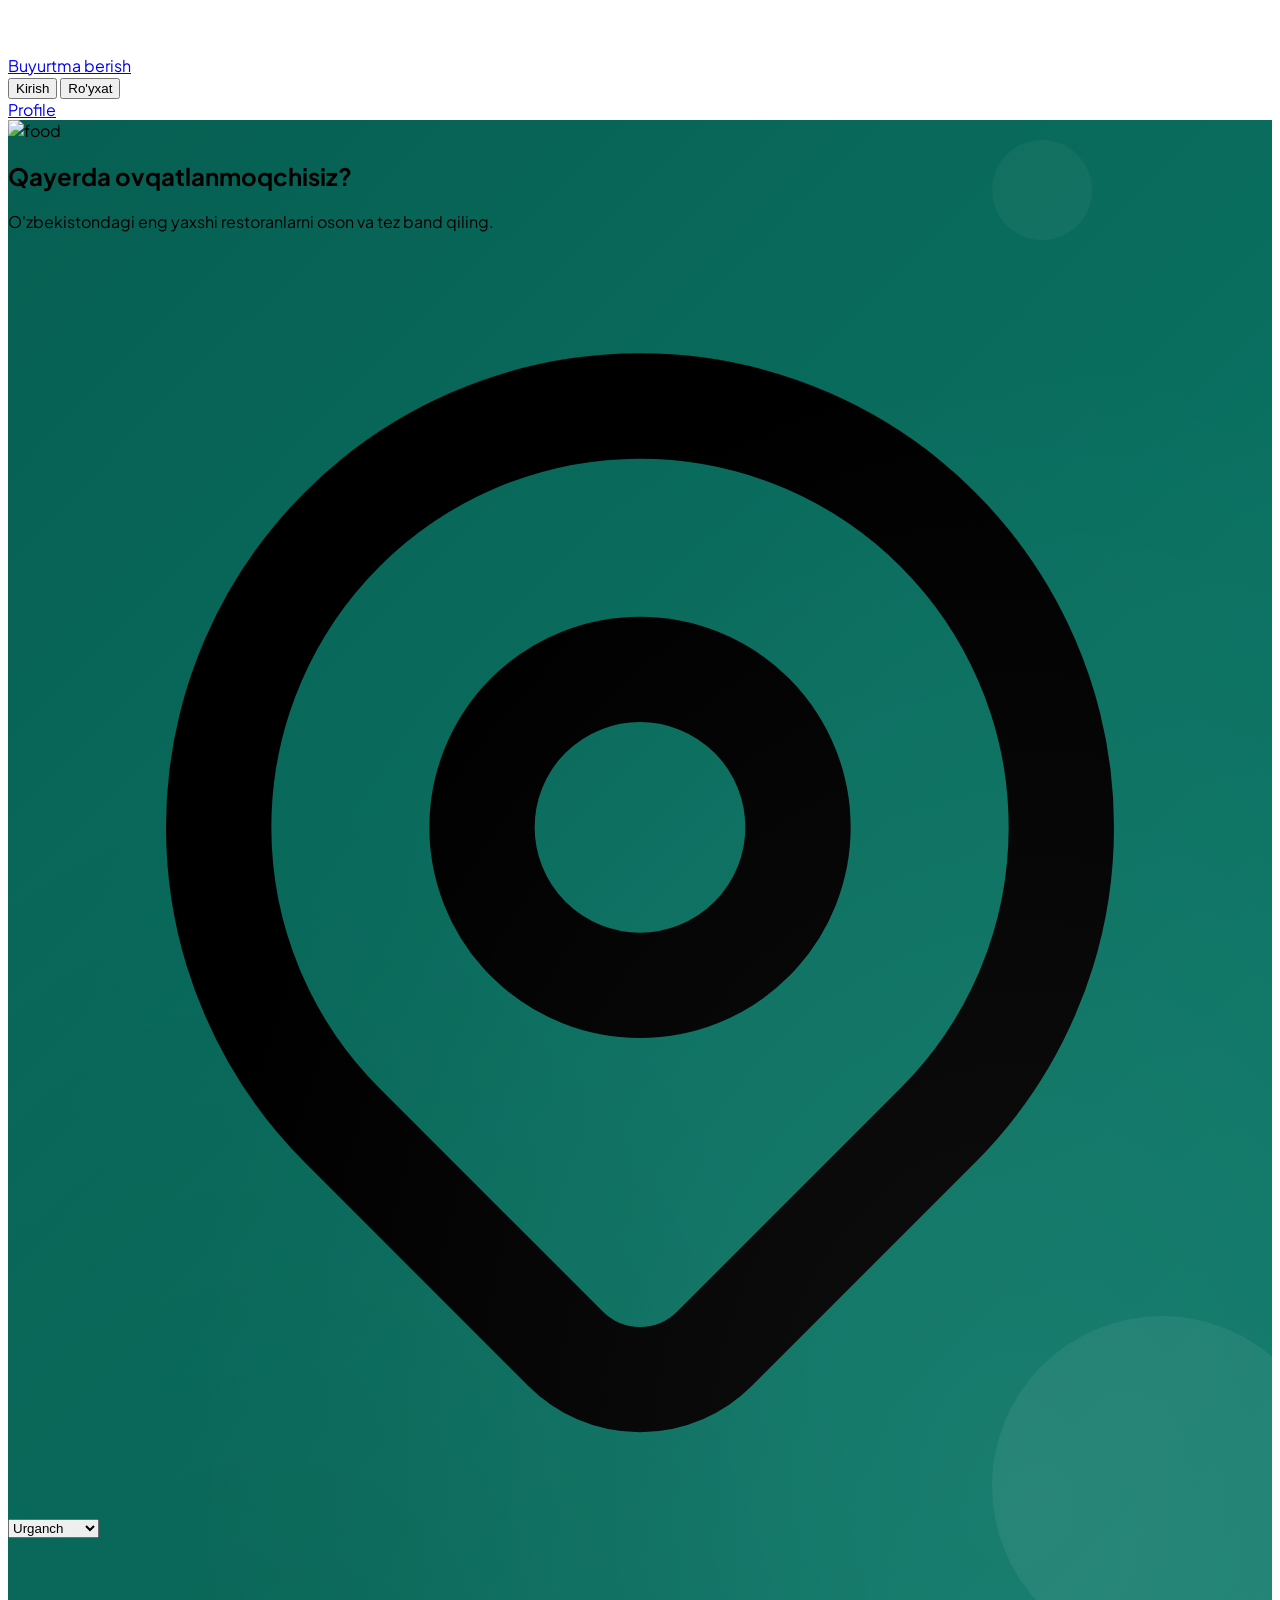
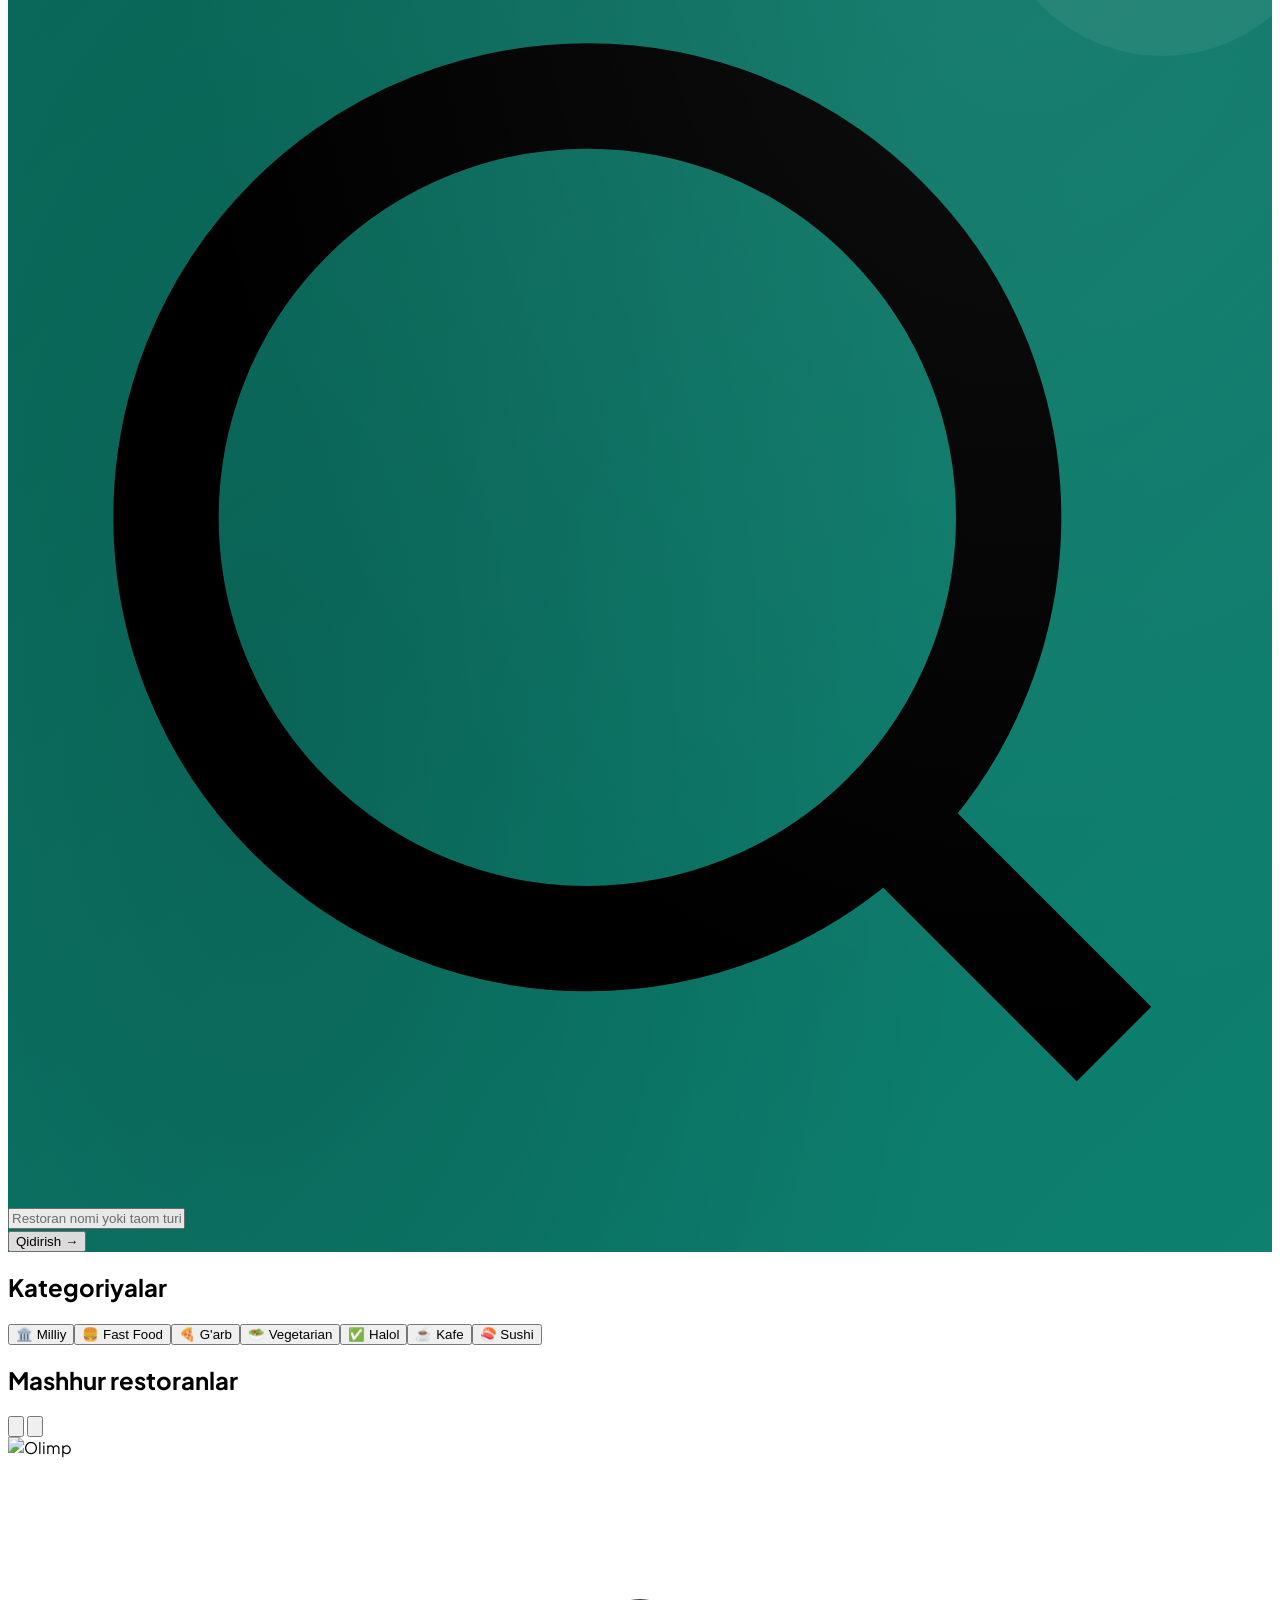
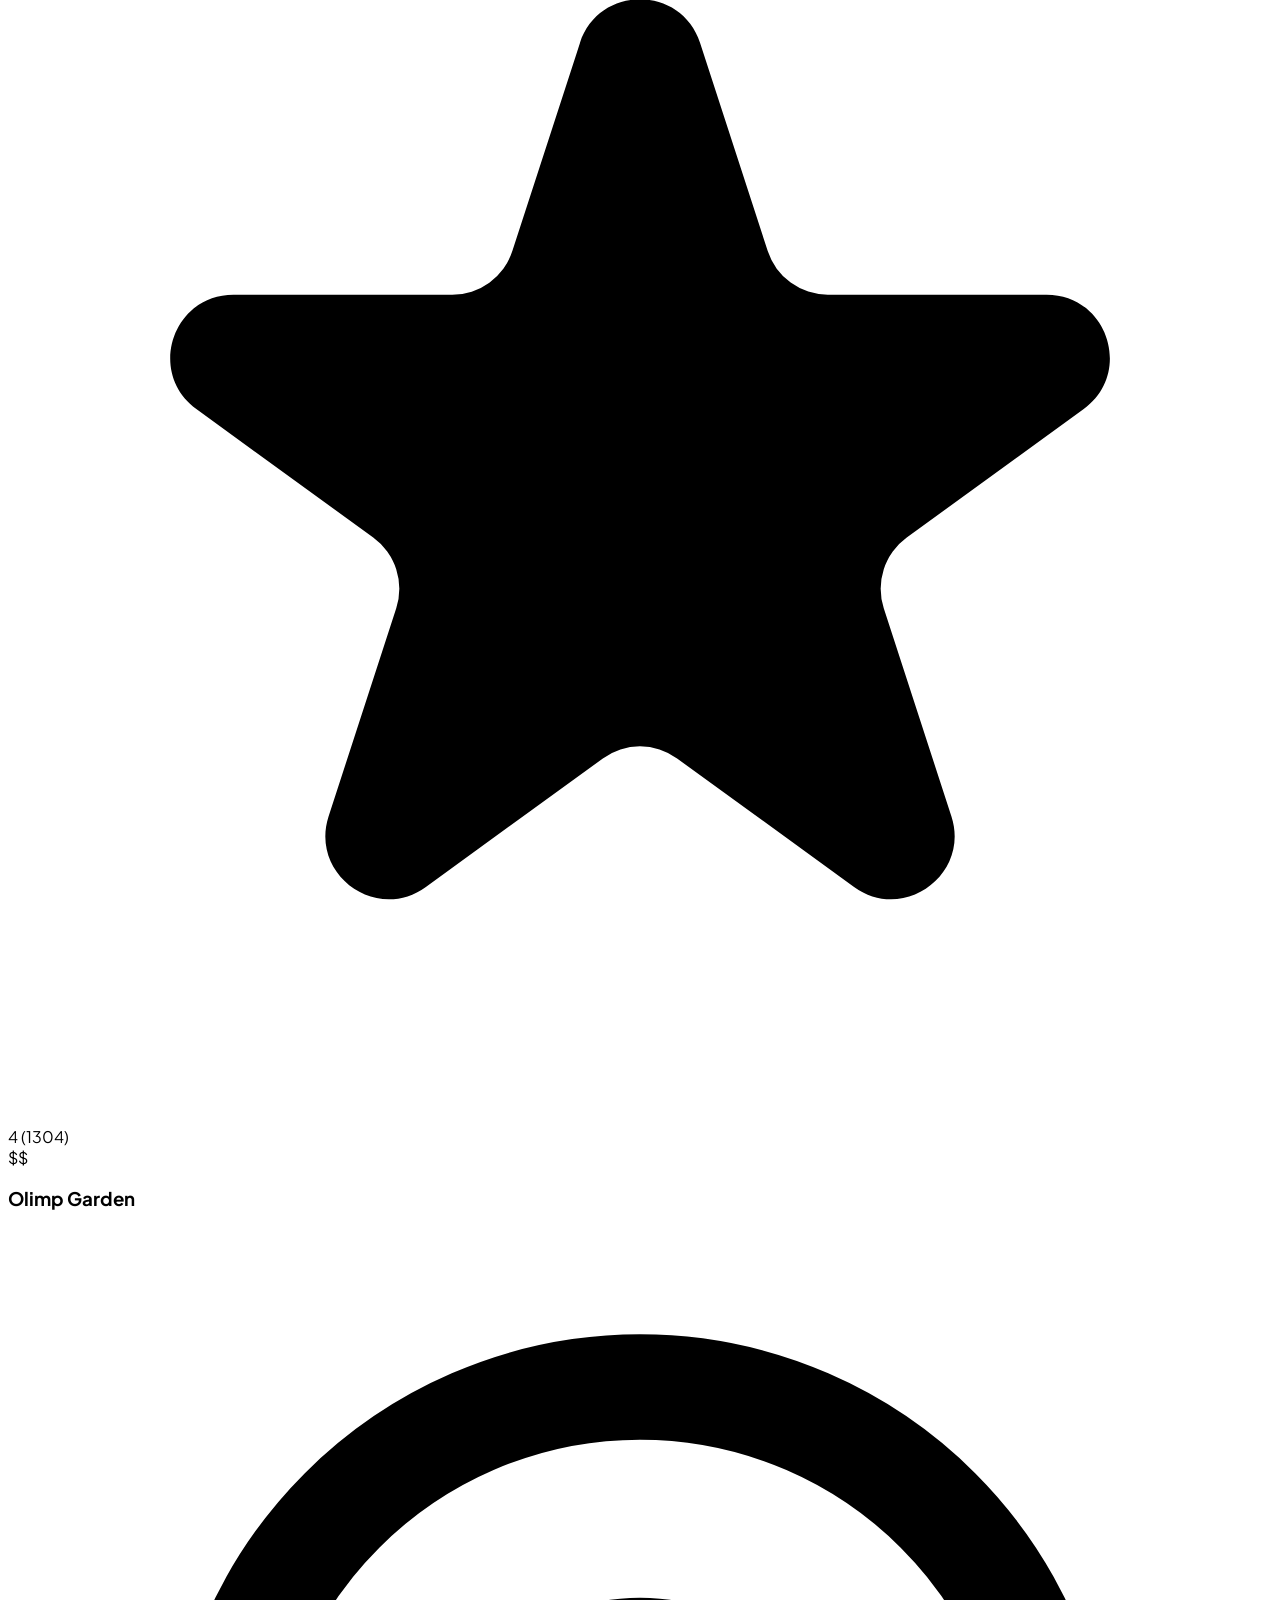
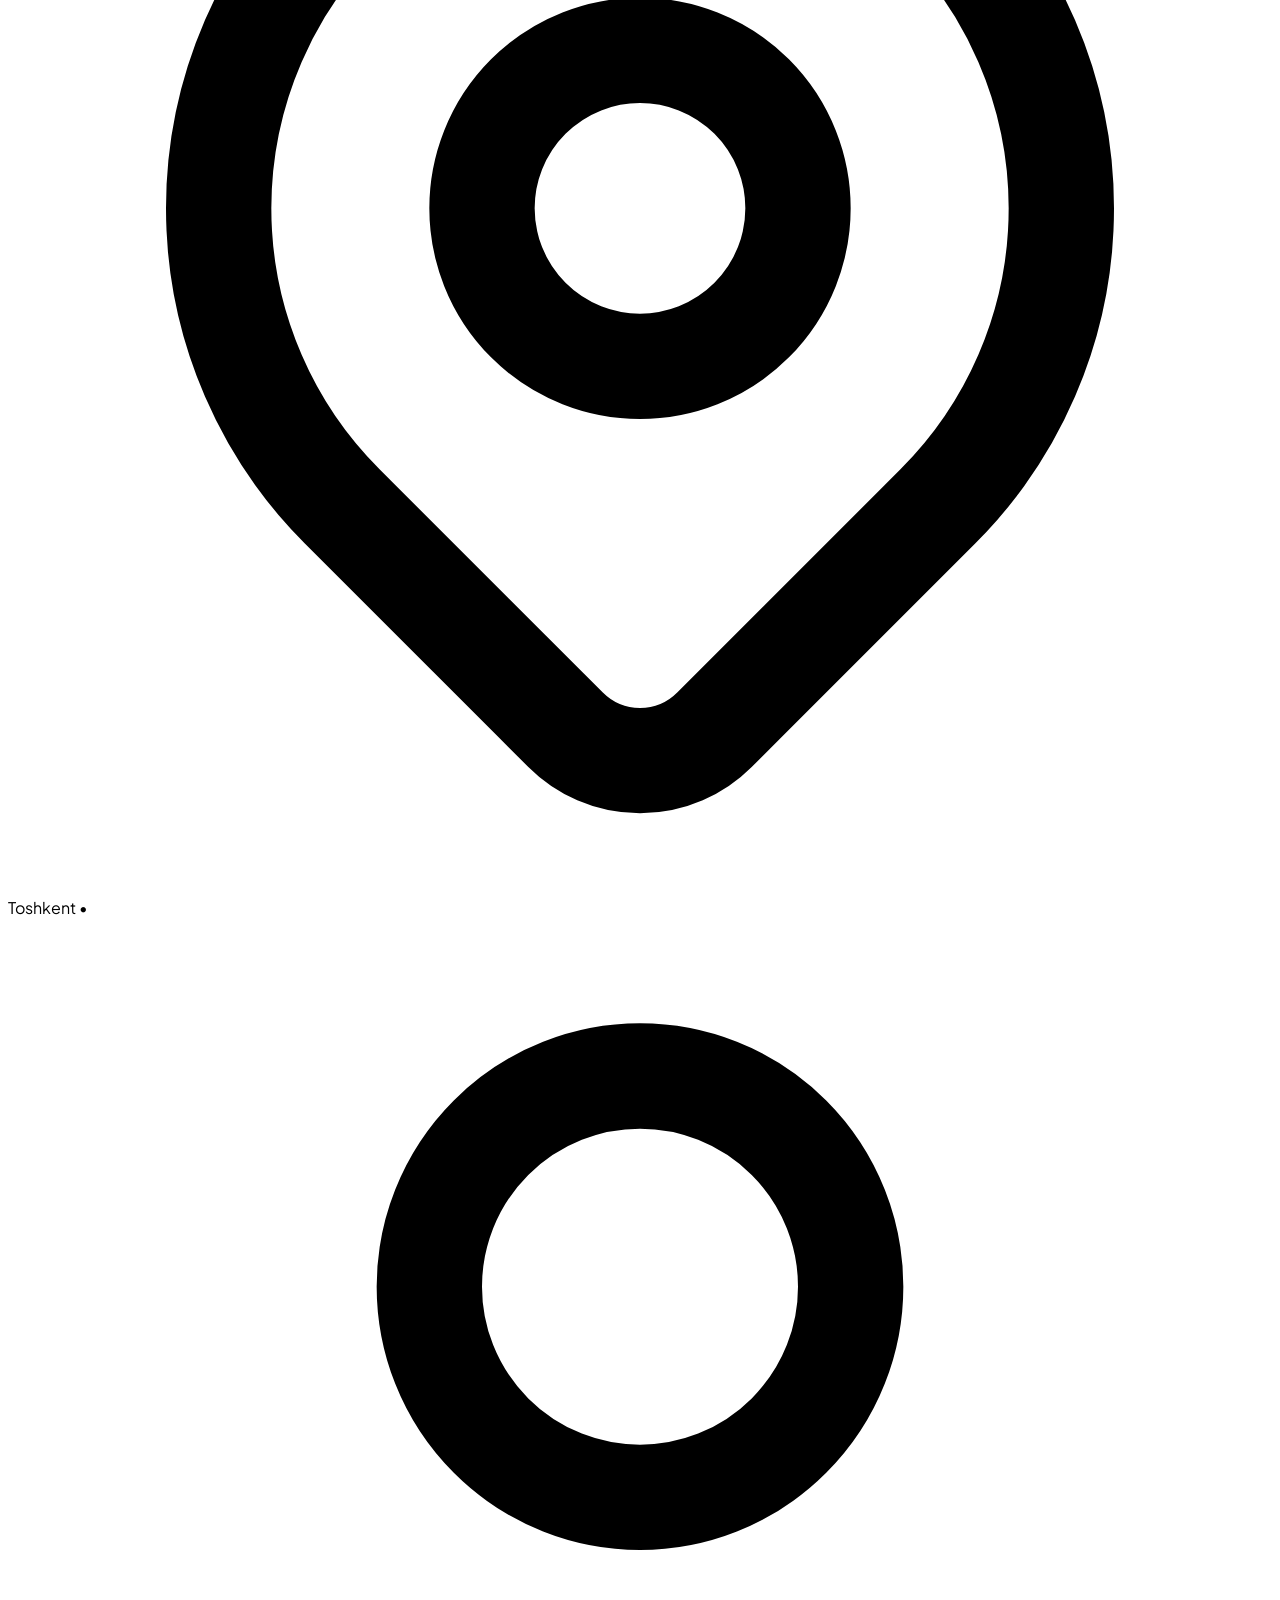
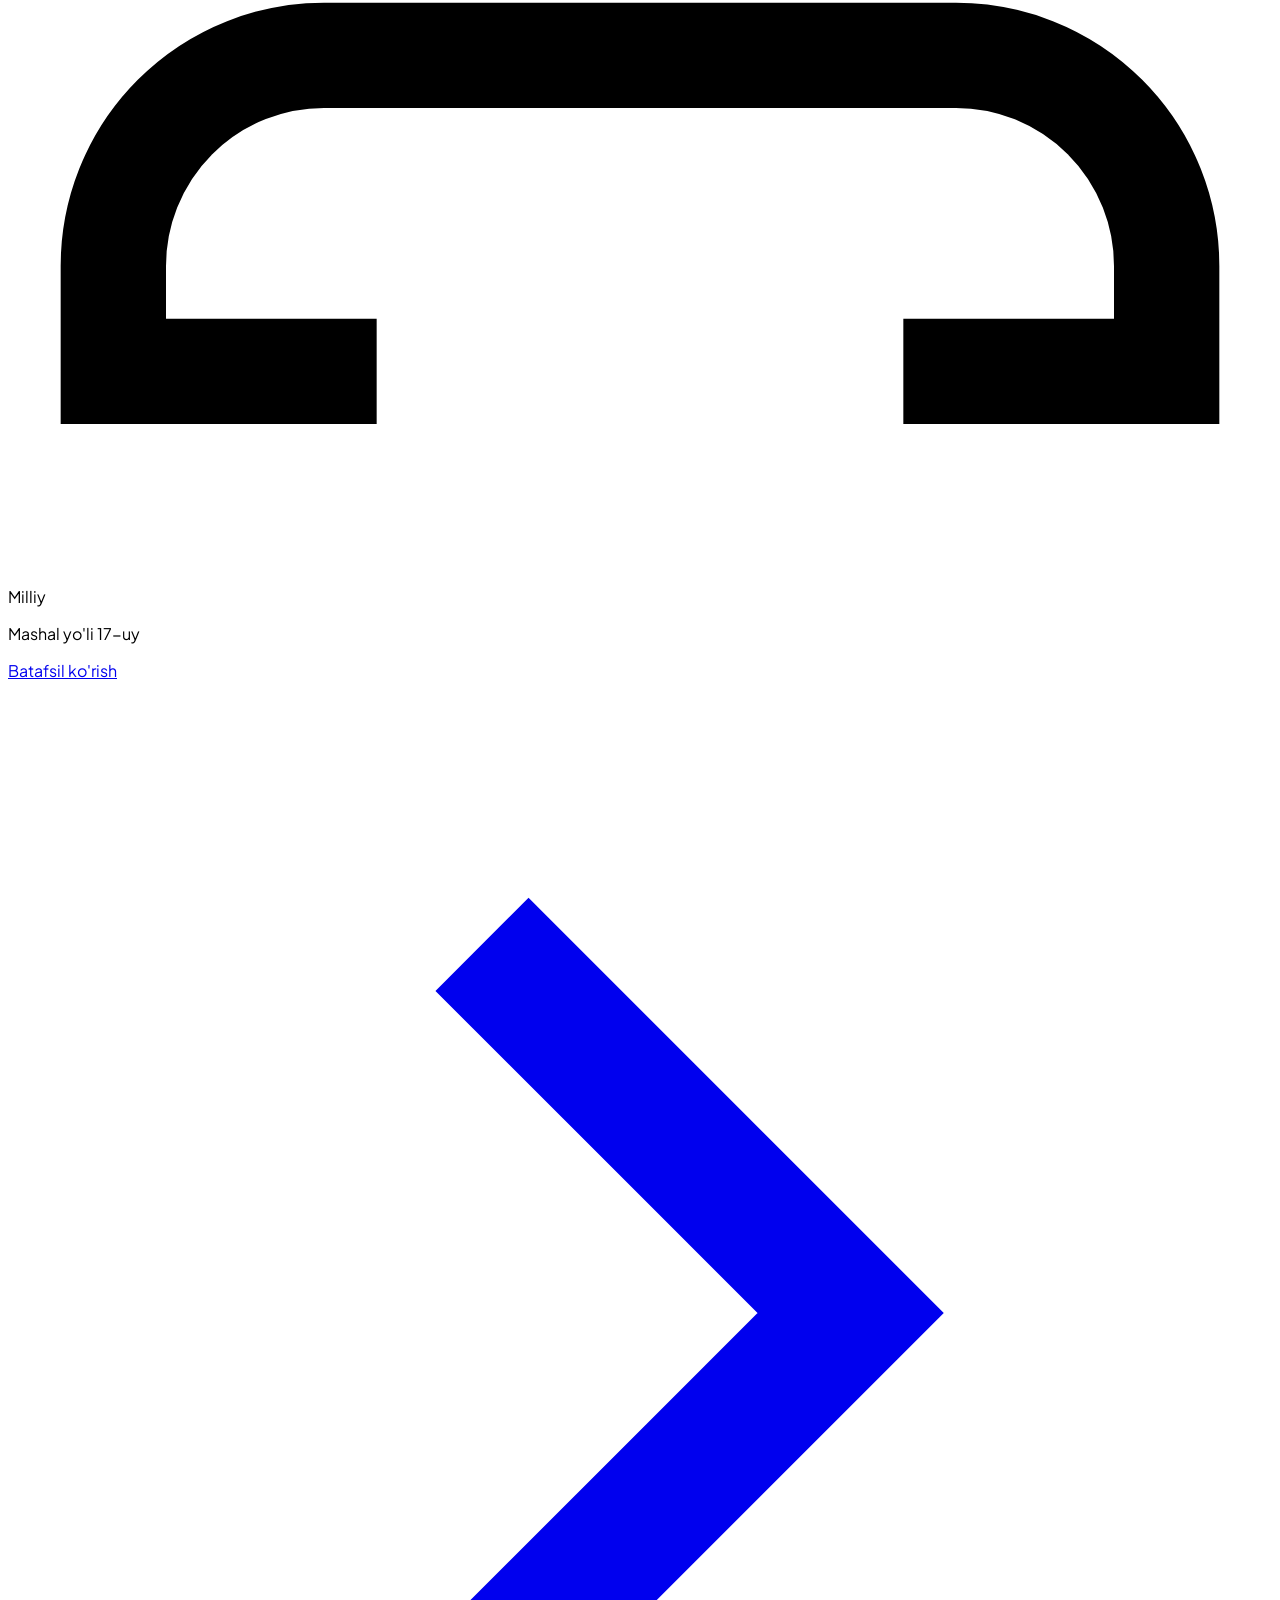
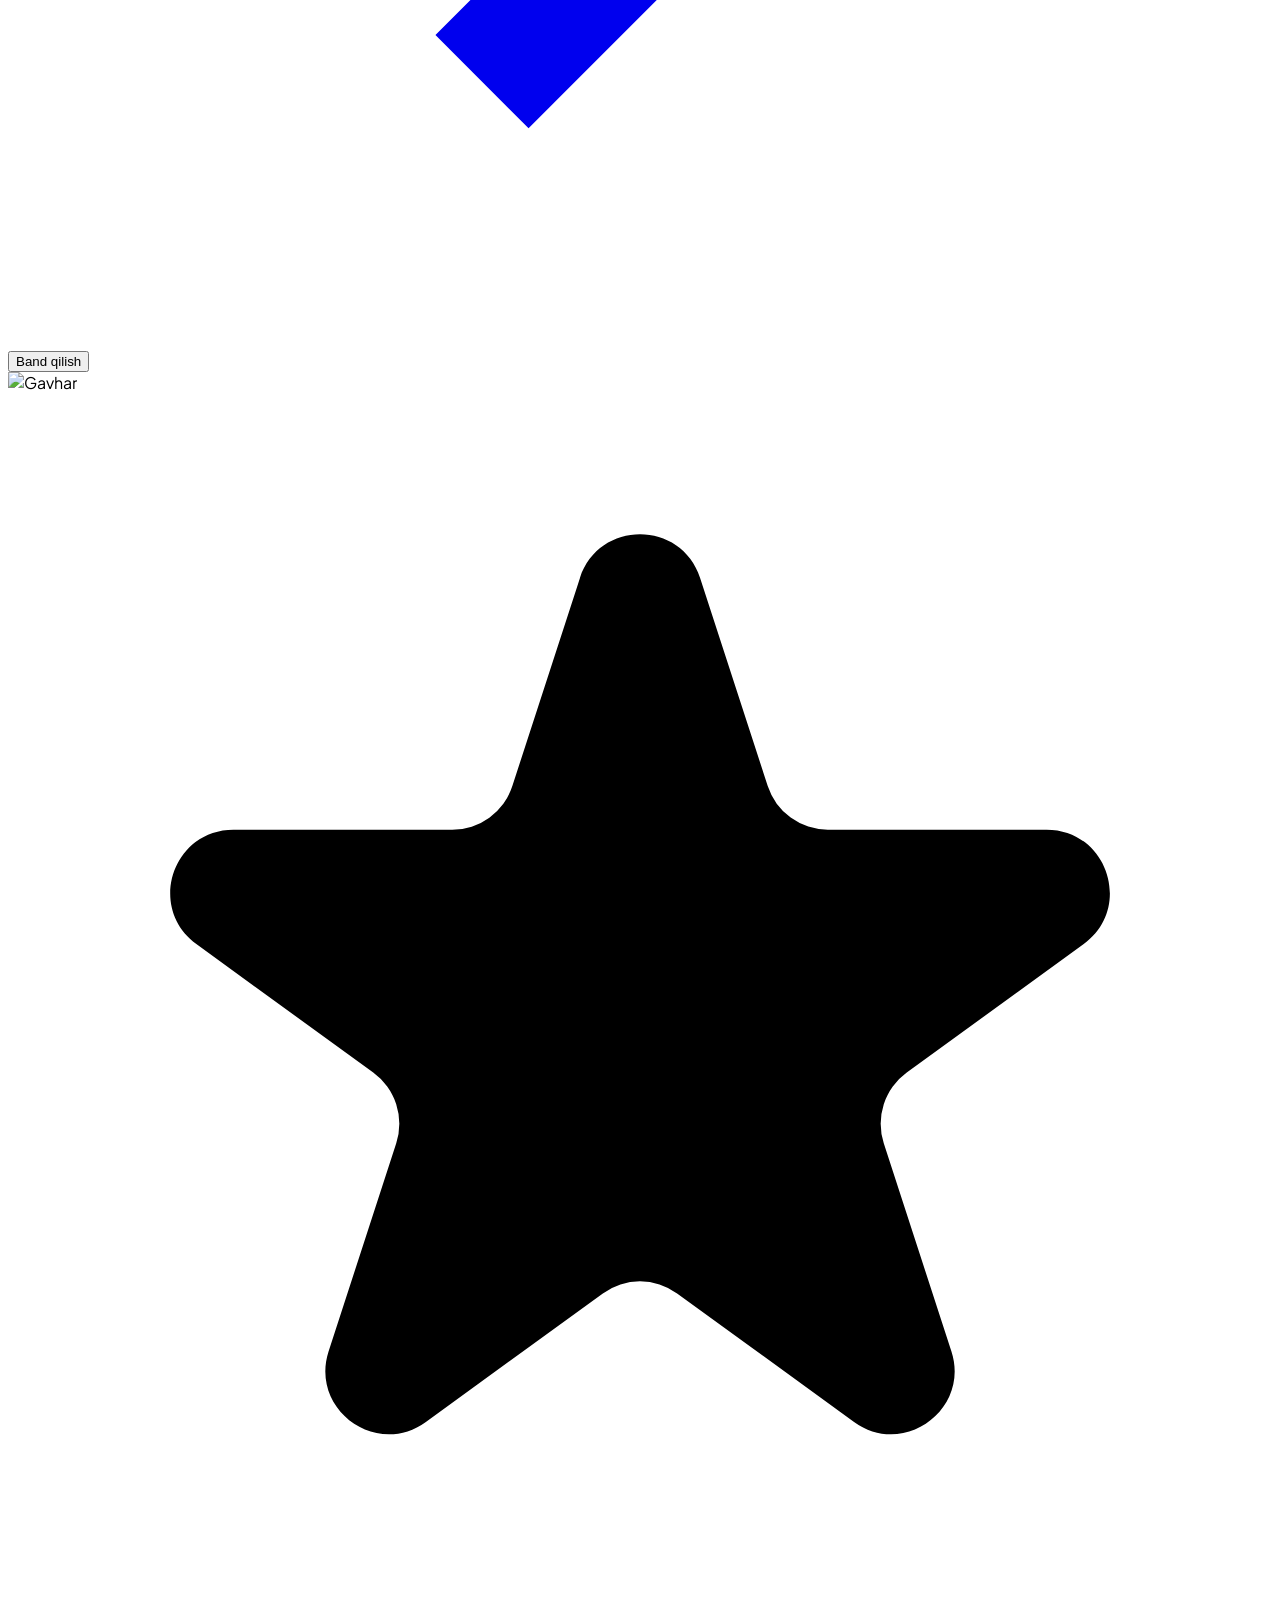
==== commit 826f7ca4: "filter functions" ====
--- a/index.html
+++ b/index.html
@@ -646,56 +646,13 @@
                     <h2 class="text-xl font-extrabold text-gray-900">
                         Kategoriyalar
                     </h2>
-                    <a
-                        href="restobest.html"
-                        class="text-brand-500 text-sm font-semibold hover:underline"
-                        >Barchasi →</a
-                    >
                 </div>
 
                 <!-- Scrollable pills -->
-                <div class="flex gap-3 overflow-x-auto scroll-hide pb-1">
-                    <button
-                        class="cat-pill flex items-center gap-2 px-5 py-2.5 rounded-full border-2 border-gray-200 bg-white text-gray-700 text-sm font-semibold shadow-sm"
-                    >
-                        🍽️ Milliy
-                    </button>
-                    <button
-                        class="cat-pill flex items-center gap-2 px-5 py-2.5 rounded-full border-2 border-gray-200 bg-white text-gray-700 text-sm font-semibold"
-                    >
-                        🍔 Fast Food
-                    </button>
-                    <button
-                        class="cat-pill flex items-center gap-2 px-5 py-2.5 rounded-full border-2 border-gray-200 bg-white text-gray-700 text-sm font-semibold"
-                    >
-                        🥢 Sharq
-                    </button>
-                    <button
-                        class="cat-pill flex items-center gap-2 px-5 py-2.5 rounded-full border-2 border-gray-200 bg-white text-gray-700 text-sm font-semibold"
-                    >
-                        🍕 G'arb
-                    </button>
-                    <button
-                        class="cat-pill flex items-center gap-2 px-5 py-2.5 rounded-full border-2 border-gray-200 bg-white text-gray-700 text-sm font-semibold"
-                    >
-                        🥗 Vegetarian
-                    </button>
-                    <button
-                        class="cat-pill flex items-center gap-2 px-5 py-2.5 rounded-full border-2 border-gray-200 bg-white text-gray-700 text-sm font-semibold"
-                    >
-                        ✅ Halol
-                    </button>
-                    <button
-                        class="cat-pill flex items-center gap-2 px-5 py-2.5 rounded-full border-2 border-gray-200 bg-white text-gray-700 text-sm font-semibold"
-                    >
-                        ☕ Kafe
-                    </button>
-                    <button
-                        class="cat-pill flex items-center gap-2 px-5 py-2.5 rounded-full border-2 border-gray-200 bg-white text-gray-700 text-sm font-semibold"
-                    >
-                        🍱 Sushi
-                    </button>
-                </div>
+                <div
+                    id="Categories"
+                    class="flex gap-3 overflow-x-auto scroll-hide pb-1"
+                ></div>
             </section>
 
             <!-- ─── Mashhur restoranlar ─── -->
@@ -747,9 +704,8 @@
                 <!-- Barcha restoranlar qolipi id="all" -->
                 <div
                     class="grid grid-cols-1 sm:grid-cols-2 lg:grid-cols-3 gap-6"
-                    id="all">
-                    
-                </div>
+                    id="all"
+                ></div>
 
                 <!-- View all -->
                 <div class="text-center mt-8">
@@ -1089,7 +1045,7 @@
             </div>
         </footer>
 
-        <script>
+        <!-- <script>
             // Drawer
             const hamburger = document.getElementById("hamburger");
             const drawer = document.getElementById("mobile-drawer");
@@ -1135,7 +1091,7 @@
                     }
                 });
             }
-        </script>
+        </script> -->
         <script src="app.js"></script>
     </body>
 </html>
